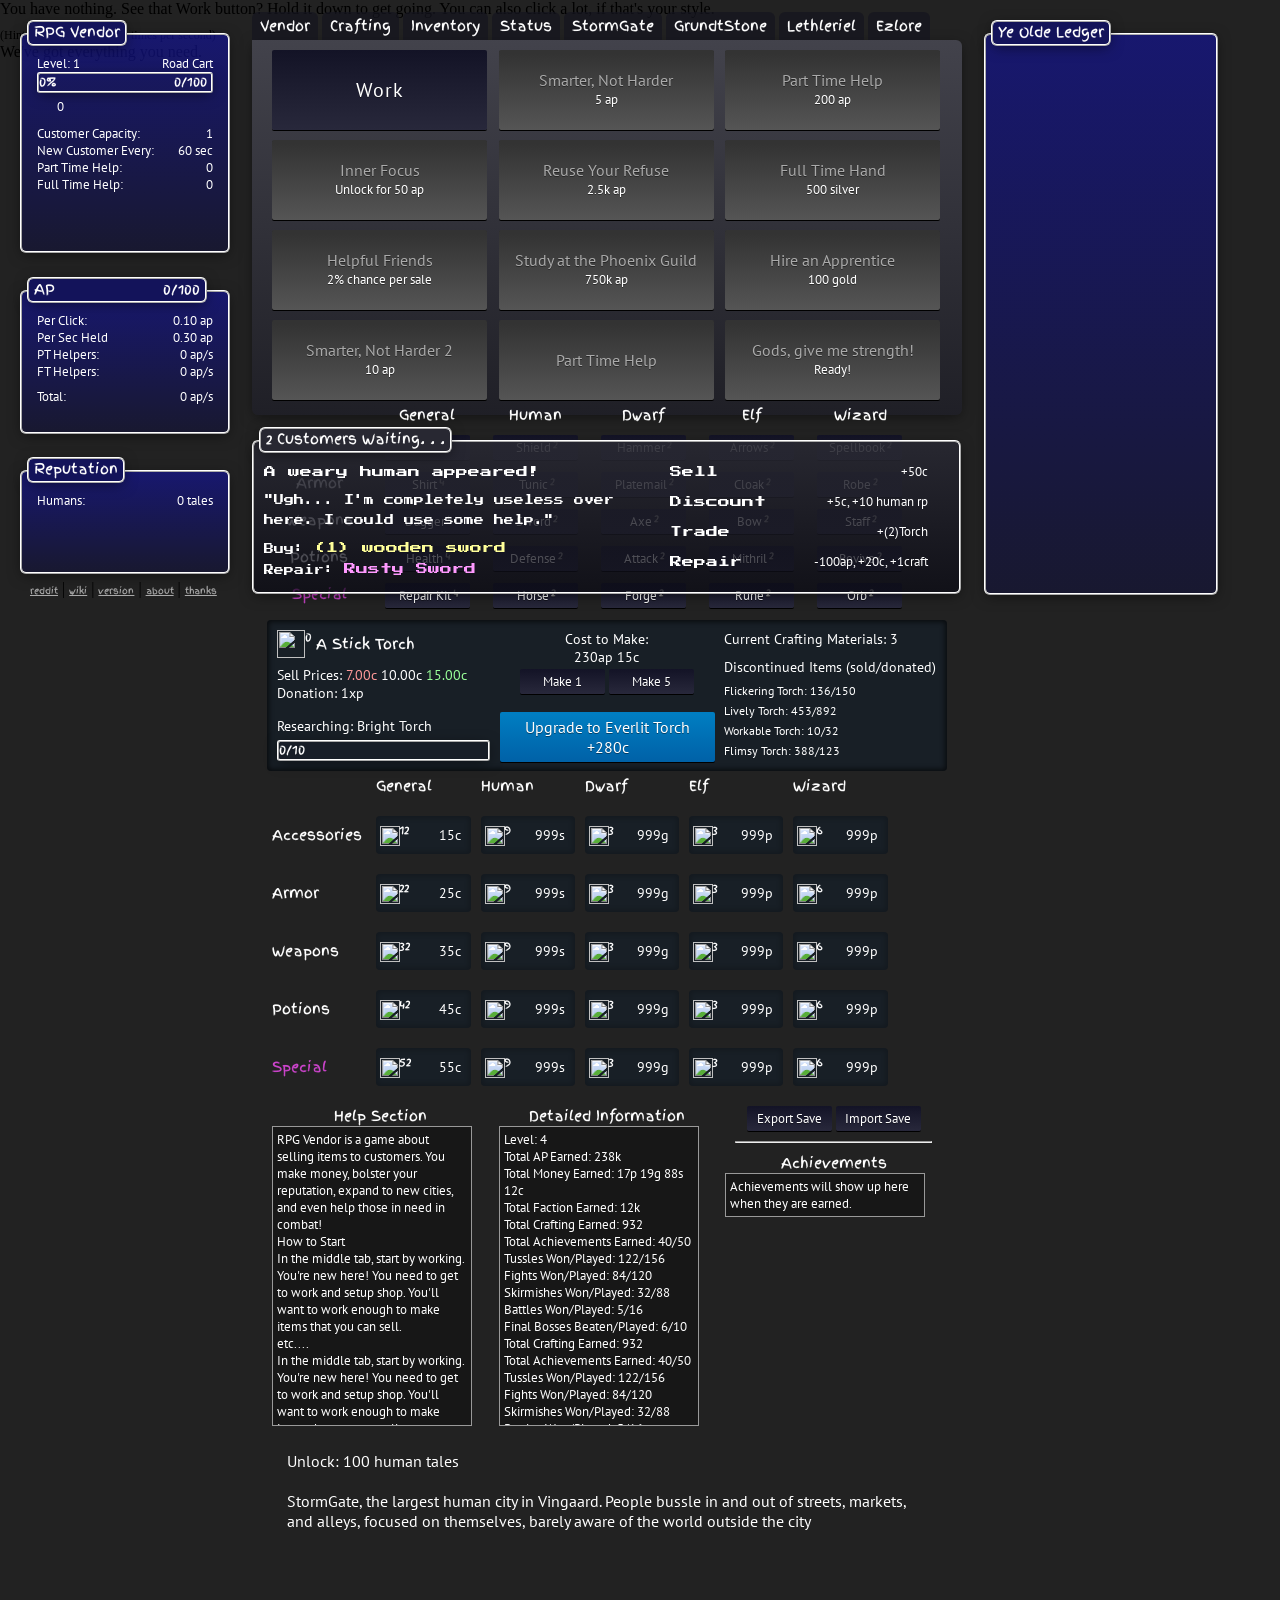
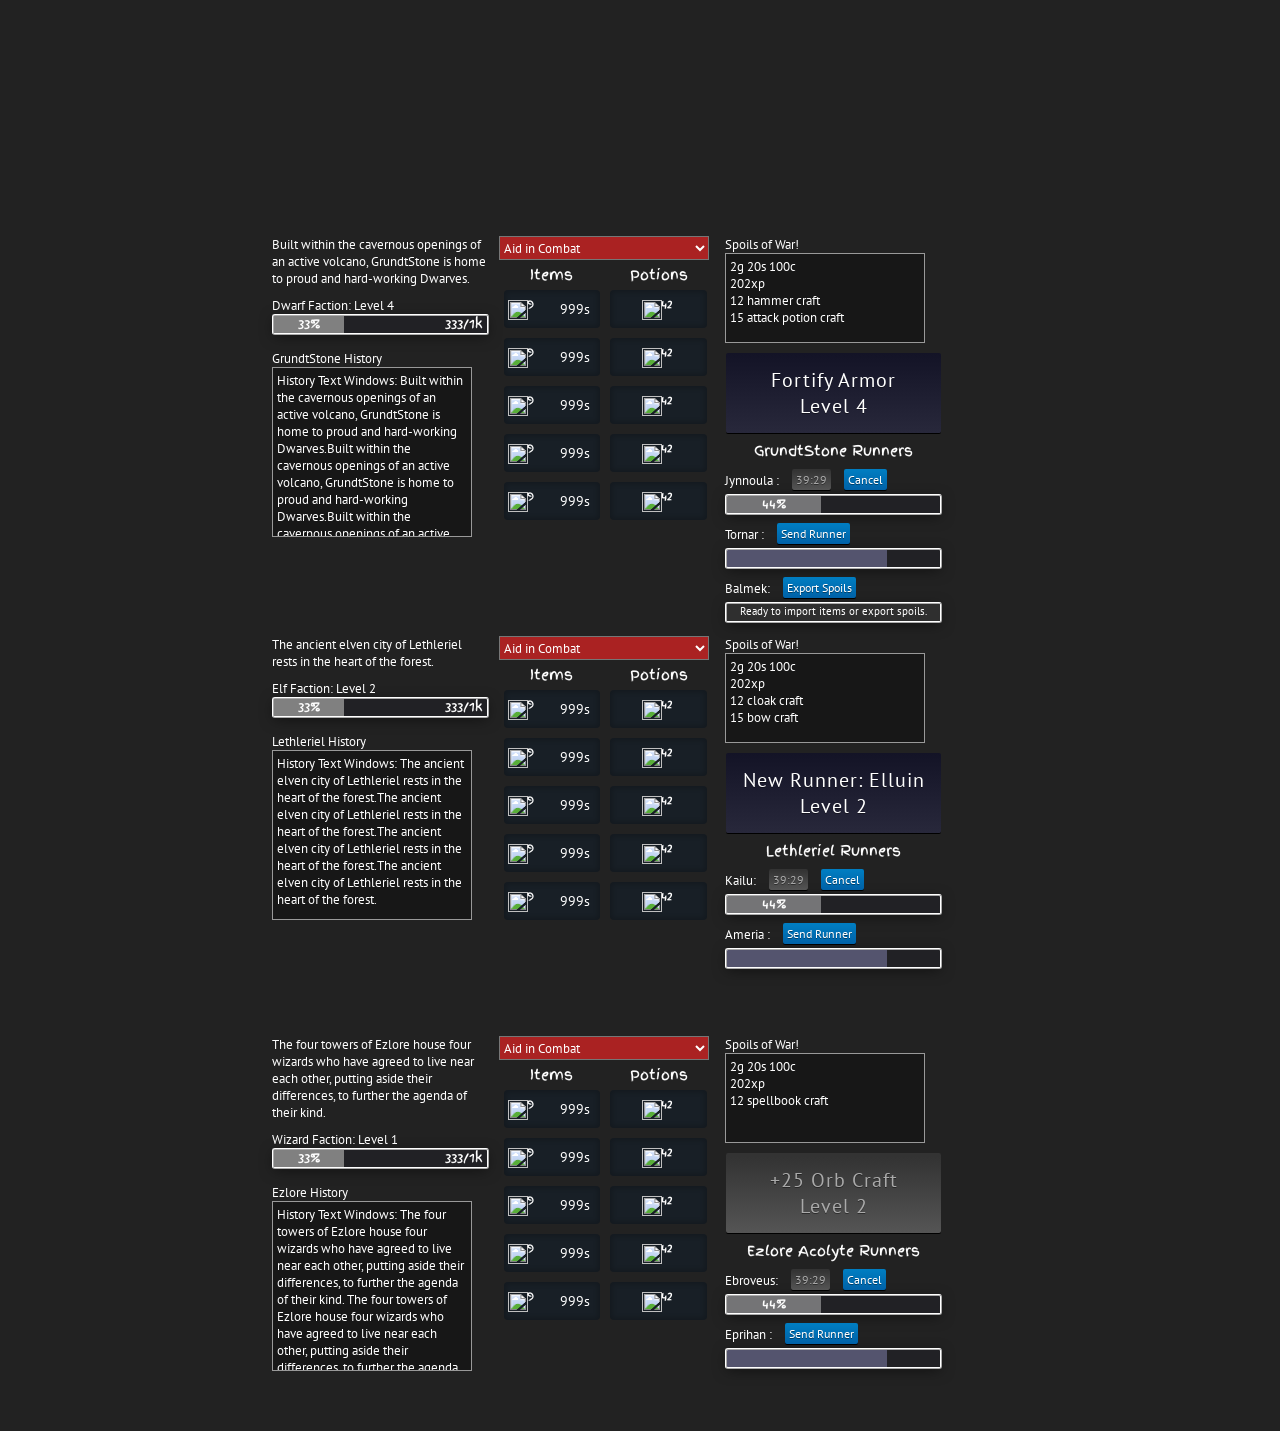
==== game.html @ faf655b6 "Initial Commit" ====
<!DOCTYPE html
	PUBLIC "-//W3C//DTD XHTML 1.0 Transitional//EN" "http://www.w3.org/TR/xhtml1/DTD/xhtml1-transitional.dtd">
<html xmlns="http://www.w3.org/1999/xhtml">

<head>
	<meta http-equiv="Content-Type" content="text/html; charset=utf-8" />
	<!-- makes sure IE doesn't run in compatibility mode -->
	<meta http-equiv="X-UA-Compatible" content="IE=EDGE" />
	<!-- Favicon section -->
	<link rel="apple-touch-icon" sizes="57x57" href="favicon/apple-icon-57x57.png">
	<link rel="apple-touch-icon" sizes="60x60" href="favicon/apple-icon-60x60.png">
	<link rel="apple-touch-icon" sizes="72x72" href="favicon/apple-icon-72x72.png">
	<link rel="apple-touch-icon" sizes="76x76" href="favicon/apple-icon-76x76.png">
	<link rel="apple-touch-icon" sizes="114x114" href="favicon/apple-icon-114x114.png">
	<link rel="apple-touch-icon" sizes="120x120" href="favicon/apple-icon-120x120.png">
	<link rel="apple-touch-icon" sizes="144x144" href="favicon/apple-icon-144x144.png">
	<link rel="apple-touch-icon" sizes="152x152" href="favicon/apple-icon-152x152.png">
	<link rel="apple-touch-icon" sizes="180x180" href="favicon/apple-icon-180x180.png">
	<link rel="icon" type="image/png" sizes="192x192" href="favicon/android-icon-192x192.png">
	<link rel="icon" type="image/png" sizes="32x32" href="favicon/favicon-32x32.png">
	<link rel="icon" type="image/png" sizes="96x96" href="favicon/favicon-96x96.png">
	<link rel="icon" type="image/png" sizes="16x16" href="favicon/favicon-16x16.png">
	<link rel="manifest" href="favicon/manifest.json">
	<meta name="msapplication-TileColor" content="#ffffff">
	<meta name="msapplication-TileImage" content="favicon/ms-icon-144x144.png">
	<meta name="theme-color" content="#ffffff">
	<!-- load scripts for the game -->
	<link rel="stylesheet" href="//code.jquery.com/ui/1.12.1/themes/smoothness/jquery-ui.css">
	<script src="//code.jquery.com/jquery-1.12.4.js"></script>
	<script src="//code.jquery.com/ui/1.12.1/jquery-ui.js"></script>
	<script type="text/javascript" src="js/ui.js"></script>
	<script type="text/javascript" src="js/jquery.csv-0.71.min.js"></script>
	<script type="text/javascript" src="js/processing.js"></script>
	<script type="text/javascript" src="js/combat.js"></script>
	<script type="text/javascript" src="js/main.js"></script>
	<!-- saved from url=(0014)about:internet -->
	<!-- main stylesheet -->
	<link rel="stylesheet" type="text/css" href="css/interface.css" />
	<link rel="stylesheet" type="text/css" href="css/uivisibility.css" />
	<!-- loading fonts from Google -->
	<link href='https://fonts.googleapis.com/css?family=Press+Start+2P' rel='stylesheet' type='text/css' />
	<link href='https://fonts.googleapis.com/css?family=Finger+Paint' rel='stylesheet' type='text/css' />
	<link href='https://fonts.googleapis.com/css?family=PT+Sans' rel='stylesheet' type='text/css' />
	<title>RPG Vendor</title>
</head>

<body>
	<div id="fullPage">

		<!-- #region Modals -->
		<div id="modalInfo" title="Welcome to RPG Vendor">You have nothing.  See that Work button? Hold it down to get going. You can also click a lot, if that's your style. <p style="font-size: 12px; margin-top: 10px;">(Hint: Holding will click 3 times per second)</p></div>
		<div id="modalDialogWithButtons" title="Welcome weary traveler!">We've got everything you need.</div>
		<!-- #endregion -->

		<!-- #region  Combat Section-->
		<!-- This section is the overlay that shows up when combat begins -->
		<div id="combatWindowBack"></div>
		<!-- This is the center combat window where the content sits -->
		<div id="combatWindow">
			<div class="row">
				<div class="column column-2">
					<div class="combatInformationContainer">
						<div class="workCell" style="text-align: center;">
							<button id="combatControlButton" class="actionButton" style="margin-top: 10px">Begin
								Combat</button>
						</div>
						<div class="cityHistoryBoxTitle combatLogTitle">
							Combat Log
						</div>
						<div class="cityHistoryBox combatLog">
							Drunken Bastard hits Tavernkeep for 1 dmg<br />
							Tavernkeep hits Drunken Bastart for 1 dmg<br />
							Drunken Bastard falls<br />
							You use Minor HP Potion to heal Tavernkeep for 2hp<br />
							Drunken Bastard hits Tavernkeep for 1 dmg<br />
							Tavernkeep hits Drunken Bastart for 1 dmg<br />
							Drunken Bastard falls<br />
							You use Minor HP Potion to heal Tavernkeep for 2hp<br />
							Drunken Bastard hits Tavernkeep for 1 dmg<br />
							Tavernkeep hits Drunken Bastart for 1 dmg<br />
							Drunken Bastard falls<br />
							You use Minor HP Potion to heal Tavernkeep for 2hp<br />
							Drunken Bastard hits Tavernkeep for 1 dmg<br />
							Tavernkeep hits Drunken Bastart for 1 dmg<br />
							Drunken Bastard falls<br />
							You use Minor HP Potion to heal Tavernkeep for 2hp<br />
							Drunken Bastard hits Tavernkeep for 1 dmg<br />
							Tavernkeep hits Drunken Bastart for 1 dmg<br />
							Drunken Bastard falls<br />
							You use Minor HP Potion to heal Tavernkeep for 2hp<br />
							Drunken Bastard hits Tavernkeep for 1 dmg<br />
							Tavernkeep hits Drunken Bastart for 1 dmg<br />
							Drunken Bastard falls<br />
							You use Minor HP Potion to heal Tavernkeep for 2hp<br />
							Drunken Bastard hits Tavernkeep for 1 dmg<br />
							Tavernkeep hits Drunken Bastart for 1 dmg<br />
							Drunken Bastard falls<br />
							You use Minor HP Potion to heal Tavernkeep for 2hp<br />
							Drunken Bastard hits Tavernkeep for 1 dmg<br />
							Tavernkeep hits Drunken Bastart for 1 dmg<br />
							Drunken Bastard falls<br />
							You use Minor HP Potion to heal Tavernkeep for 2hp<br />
						</div>
					</div>
				</div>
				<div class="column column-2">
					<div class="combatActionsContainer" style="margin-top: 100px">
						<div class="row">
							<div class="column column-4">
								<button class="specialButton" id="specialRepair" disabled="disabled"><img
										src="resources/images/repairKit.png" style="width: 21px; height: auto;" /><span
										class="countOfItem" id="itemCount5-1">0</span></button>
							</div>
							<div class="column column-8">
								<button class="potionButton" id="potion1Button">
									<img src="resources/images/potionRed.png" style="width: 21px; height: auto;" /><span
										class="countOfItem" id="itemCount4-1">24</span>
								</button>
							</div>
						</div>
						<div class="row">
							<div class="column column-4">
								<button class="specialButton" id="specialHorse"><img src="resources/images/horse.png"
										style="width: 21px; height: auto;" /><span class="countOfItem"
										id="itemCount5-2">6</span></button>
							</div>
							<div class="column column-8">
								<button class="potionButton" id="potion2Button" disabled="disabled">
									<img valign="middle" src="resources/images/potionYellow.png"
										style="width: 21px; height: auto;" /><span class="countOfItem"
										id="itemCount4-2">6</span>00:12
								</button>
							</div>
						</div>
						<div class="row">
							<div class="column column-4">
								<button class="specialButton" id="specialForge"><img src="resources/images/forge.png"
										style="width: 21px; height: auto;" /><span class="countOfItem"
										id="itemCount5-3">1</span></button>
							</div>
							<div class="column column-8">
								<button class="potionButton" id="potion3Button">
									<img src="resources/images/potionGreen.png"
										style="width: 21px; height: auto;" /><span class="countOfItem"
										id="itemCount4-3">2</span>
								</button>
							</div>
						</div>
						<div class="row">
							<div class="column column-4">
								<button class="specialButton" id="specialRune"><img src="resources/images/rune.png"
										style="width: 21px; height: auto;" /><span class="countOfItem"
										id="itemCount5-4">23</span></button>
							</div>
							<div class="column column-8">
								<button class="potionButton" id="specialRepair" disabled="disabled">
									<img valign="middle" src="resources/images/potionWhite.png"
										style="width: 21px; height: auto;" /><span class="countOfItem"
										id="itemCount4-4">0</span>
								</button>
							</div>
						</div>
						<div class="row">
							<div class="column column-4">
								<button class="specialButton" id="specialOrb"><img src="resources/images/orb.png"
										style="width: 21px; height: auto;" /><span class="countOfItem"
										id="itemCount5-5">5</span></button>
							</div>
							<div class="column column-8">
								<button class="potionButton" id="specialRepair" disabled="disabled">
									<img valign="middle" src="resources/images/potionBlue.png"
										style="width: 21px; height: auto;" /><span class="countOfItem"
										id="itemCount4-5">1</span>02:32
								</button>
							</div>
						</div>
					</div>
				</div>
				<div class="column column-4">
					<div class="combatLeftFighters">
						<div class="combatTitle">
							5 Tavernkeeps
						</div>
						<div id="leftTimer">ATTACK IN: 00:01.3</div>
						<div class="fightersContainer">
							<div class="leftCombatant">
								<div class="leftFighterColumn1">
									<div style="display: inline-block;">16AT<br />
										19DE</div>
									<div style="display: inline-block; width: 50px; text-align: center;"><img
											src="resources/images/humanFacingRight.png" /> </div>
								</div>
								<br />
								<div class="leftFighterColumn2">
									<div
										style="width: 21px; height: 21px; background: url(resources/images/repairKitSprite.png) -21px 0; display: inline-block;">
									</div>
									<div
										style="margin-top: 6px;width: 35px; height: 15px; background: url(resources/images/hearts.png) 0 0; display: inline-block;">
									</div>
								</div>
							</div>
							<div class="leftCombatant">
								<div class="leftFighterColumn1">
									<div style="display: inline-block;">10AT<br />
										12DE</div>
									<div style="display: inline-block; width: 50px; text-align: center;"><img
											src="resources/images/humanFacingRight.png" /> </div>
								</div>
								<br />
								<div class="leftFighterColumn2">
									<div
										style="width: 21px; height: 21px; background: url(resources/images/repairKitSprite.png) 0 0; display: inline-block;">
									</div>
									<div
										style="margin-top: 6px;width: 18px; height: 15px; background: url(resources/images/hearts.png) 0 0; display: inline-block;">
									</div>
								</div>
							</div>
							<div class="leftCombatant">
								<div class="leftFighterColumn1">
									<div style="display: inline-block;">5AT<br />
										6DE</div>
									<div style="display: inline-block; width: 50px; text-align: center;"><img
											src="resources/images/humanFacingRight.png" /> </div>
								</div>
								<br />
								<div class="leftFighterColumn2">
									<div
										style="width: 21px; height: 21px; background: url(resources/images/repairKitSprite.png) -42px 0; display: inline-block;">
									</div>
									<div
										style="margin-top: 6px;width: 26px; height: 15px; background: url(resources/images/hearts.png) 0 0; display: inline-block;">
									</div>
								</div>
							</div>
							<div class="leftCombatant">
								<div class="leftFighterColumn1">
									<div style="display: inline-block;">10AT<br />
										12DE</div>
									<div style="display: inline-block; width: 50px; text-align: center;"><img
											src="resources/images/humanFacingRight.png" /> </div>
								</div>
								<br />
								<div class="leftFighterColumn2">
									<div
										style="width: 21px; height: 21px; background: url(resources/images/repairKitSprite.png) 0 0; display: inline-block;">
									</div>
									<div
										style="margin-top: 6px;width: 52px; height: 15px; background: url(resources/images/hearts.png) 0 0; display: inline-block;">
									</div>
								</div>
							</div>
							<div class="leftCombatant">
								<div class="leftFighterColumn1">
									<div style="display: inline-block;">5AT<br />
										6DE</div>
									<div style="display: inline-block; width: 50px; text-align: center;"><img
											src="resources/images/humanFacingRight.png" /> </div>
								</div>
								<br />
								<div class="leftFighterColumn2">
									<div
										style="width: 21px; height: 21px; background: url(resources/images/repairKitSprite.png) -42px 0; display: inline-block;">
									</div>
									<div
										style="margin-top: 6px;width: 52px; height: 15px; background: url(resources/images/hearts.png) 0 0; display: inline-block;">
									</div>
								</div>
							</div>
						</div>
					</div>
				</div>
				<div class="column column-4">
					<div class="combatRightFighters">
						<div class="combatTitle">
							5 Drunken Bastards
						</div>
						<div id="rightTimer">ATTACK IN: 00:04.4</div>
						<div class="fightersContainer">
							<div class="rightCombatant">
								<div class="rightFighterColumn1">
									<div style="display: inline-block; width: 50px; text-align: center;"><img
											src="resources/images/human2FacingLeft.png" /> </div>
									<div style="display: inline-block;">10AT<br />12DE</div>
								</div>
								<br />
								<div class="rightFighterColumn2">
									<div
										style="margin-top: 6px;width: 52px; height: 15px; background: url(resources/images/hearts.png) 0 0; display: inline-block;">
									</div>
									<div
										style="width: 21px; height: 21px; background: url(resources/images/repairKitSprite.png) 0 0; display: inline-block;">
									</div>
								</div>
							</div>
							<div class="rightCombatant">
								<div class="rightFighterColumn1">
									<div style="display: inline-block; width: 50px; text-align: center;"><img
											src="resources/images/human2FacingLeft.png" /> </div>
									<div style="display: inline-block;">10AT<br />12DE</div>
								</div>
								<br />
								<div class="rightFighterColumn2">
									<div
										style="margin-top: 6px;width: 52px; height: 15px; background: url(resources/images/hearts.png) 0 0; display: inline-block;">
									</div>
									<div
										style="width: 21px; height: 21px; background: url(resources/images/repairKitSprite.png) 0 0; display: inline-block;">
									</div>
								</div>
							</div>
							<div class="rightCombatant">
								<div class="rightFighterColumn1">
									<div style="display: inline-block; width: 50px; text-align: center;"><img
											src="resources/images/human2FacingLeft.png" /> </div>
									<div style="display: inline-block;">10AT<br />12DE</div>
								</div>
								<br />
								<div class="rightFighterColumn2">
									<div
										style="margin-top: 6px;width: 52px; height: 15px; background: url(resources/images/hearts.png) 0 0; display: inline-block;">
									</div>
									<div
										style="width: 21px; height: 21px; background: url(resources/images/repairKitSprite.png) 0 0; display: inline-block;">
									</div>
								</div>
							</div>
							<div class="rightCombatant">
								<div class="rightFighterColumn1">
									<div style="display: inline-block; width: 50px; text-align: center;"><img
											src="resources/images/human2FacingLeft.png" /> </div>
									<div style="display: inline-block;">10AT<br />12DE</div>
								</div>
								<br />
								<div class="rightFighterColumn2">
									<div
										style="margin-top: 6px;width: 52px; height: 15px; background: url(resources/images/hearts.png) 0 0; display: inline-block;">
									</div>
									<div
										style="width: 21px; height: 21px; background: url(resources/images/repairKitSprite.png) 0 0; display: inline-block;">
									</div>
								</div>
							</div>
							<div class="rightCombatant">
								<div class="rightFighterColumn1">
									<div style="display: inline-block; width: 50px; text-align: center;"><img
											src="resources/images/human2FacingLeft.png" /> </div>
									<div style="display: inline-block;">10AT<br />12DE</div>
								</div>
								<br />
								<div class="rightFighterColumn2">
									<div
										style="margin-top: 6px;width: 52px; height: 15px; background: url(resources/images/hearts.png) 0 0; display: inline-block;">
									</div>
									<div
										style="width: 21px; height: 21px; background: url(resources/images/repairKitSprite.png) 0 0; display: inline-block;">
									</div>
								</div>
							</div>

						</div>
					</div>
				</div>
			</div>
		</div>
		<!-- #endregion -->

		<!-- #region Static Containers -->
		<!-- This section is the first top left container that has general information about the vendor -->
		<div class="character-container">
			<div class="character-title">
				<div class="box-title">
					RPG Vendor
				</div>
			</div>
			<div class="boxed-text">
				<div id="progressBarContainer">
					<div id="levelContainter" title="">
						Level: <span id="currentLevel"></span><span class="formulaForLeftBar"><span
								id="currentLevelDescription"></span></span>
					</div>
					<div class="progressBarBorder"><span id="progressRightStats"></span>
						<div class="progressBar" id="characterLevelProgressBar"></div>
					</div>
				</div>
				<div class="moneyContainer">
					<span id="copperCountTag" class="countTag" title="Copper"><img
							src="resources/images/copperCoin.png" class="coins" style="padding: 0px;" /> <span
							id="copperCount"></span></span>
					<span id="silverCountTag" class="countTag" title="Silver"><img src="resources/images/silverCoin.png"
							class="coins" /> <span id="silverCount"></span></span>
					<span id="goldCountTag" class="countTag" title="Gold"><img src="resources/images/goldCoin.png"
							class="coins" /> <span id="goldCount"></span></span>
					<span id="platCountTag" class="countTag" title="Plat"><img src="resources/images/platinumCoin.png"
							class="coins" /> <span id="platCount"></span></span>
				</div>
				<div class="boxed-text">
					<div id="customerCapacityCountTag"
						title="This is the number of customers you have line at any one time.">Customer Capacity: <span
							class="formulaForLeftBar"><span id="customerCapacityCount"></span></span></div>
					<div id="customerFrequencyCountTag" title="This is the average rate customers visit.">New Customer
						Every:
						<span class="formulaForLeftBar"><span id="customerFrequencyCount"></span></span></div>
					<div id="partWorkerCount" title="Each part time hand contributes 0.04ap per second.">Part Time Help:
						<span class="formulaForLeftBar"><span id="totalPartTimeHelp"></span></span></div>
					<div id="fullWorkerCount" title="Each full time hand contributes 0.1ap per second.">Full Time Help:
						<span class="formulaForLeftBar"><span id="totalFullTimeHelp"></span></span></div>
				</div>
			</div>
		</div>
		<!-- Second container on the left side that holds Action Points and information related Action Points -->
		<div class="actionPoints-container">
			<div class="actionPoints-title">
				<div class="box-title" title="Action Points">
					AP <div id="apData"><span id="apCounter"></span>/<span id="apMax"></span></div>
				</div>
			</div>
			<div class="boxed-text">
				<div id="totalWorkRateTag" title="AP added per click">Per Click: <span class="formulaForLeftBar"><span
							id="totalWorkRate"></span> ap</span></div>
				<div id="totalWorkHoldRateTag" title="AP added per second when you hold the work button down">Per Sec
					Held <span class="formulaForLeftBar"><span id="totalWorkHoldRate"></span> ap</span></div>
				<div id="totalWorkerRateTag" title="AP created by your hired hands per second">PT Helpers: <span
						class="formulaForLeftBar"><span id="ptWorkerRate"></span> ap/s</span></div>
				<div id="totalWorkerRateTag" title="AP created by your hired hands per second">FT Helpers: <span
						class="formulaForLeftBar"><span id="ftWorkerRate"></span> ap/s</span></div>
				<div id="totalAutomationRateTag" title="Average Action Points gained per second"
					style="margin-top: 8px;">Total: <span class="formulaForLeftBar"><span id="workPerSecond"></span>
						ap/s</span></div>
			</div>
		</div>
		<!-- Third container on the left side that hold cursory information about the reputation points accumolated so far -->
		<div class="reputation-container">
			<div class="reputation-title">
				<div class="box-title">
					Reputation
				</div>
			</div>
			<div class="boxed-text">
				<div id="humanRep">Humans: <span class="formulaForLeftBar"><span id="humanRepCounter"></span>
						tales</span></div>
				<div id="dwarvesRep">Dwarves: <span class="formulaForLeftBar"><span id="dwarfRepCounter">/span>
							songs</span></div>
				<div id="elvesRep">Elves: <span class="formulaForLeftBar"><span id="elfRepCounter"></span>
						legends</span></div>
				<div id="wizardsRep">Wizards: <span class="formulaForLeftBar"><span id="wizardRepCounter"></span>
						lores</span></div>
			</div>
		</div>
		<!-- Container on the right side that has the log history -->
		<div class="log-container">
			<div class="log-title">
				<div class="box-title">
					Ye Olde Ledger
				</div>
			</div>
			<div class="boxed-text">
				<div id="logHistoryBox"></div>
			</div>
		</div>
		<!-- This is the middle tabs sections that hold all activity tabs such as Vendor, Inventory, and Cities -->
		<div id="middleTabsContainer">
			<div id="middleTabs">
				<ul class='middleTabs'>
					<li><a href='#workTab'>Vendor</a></li>
					<li><a href='#craftingTab'>Crafting</a></li>
					<li><a href='#inventoryTab'>Inventory</a></li>
					<li><a href='#statusTab'>Status</a></li>
					<li><a href='#humanTab' id='humanTabA'>StormGate</a></li>
					<li><a href='#dwarfTab' id='dwarfTabA'>GrundtStone</a></li>
					<li><a href='#elfTab' id='elfTabA'>Lethleriel</a></li>
					<li><a href='#wizardTab' id='wizardTabA'>Ezlore</a></li>
				</ul>
			</div>
			<!-- #endregion -->

			<!-- #region Vendor Tab -->
			<!-- The work tab section -->
			<div id='workTab'>
				<div class="workGrid">
					<div class="row">
						<div class="column column-4">
							<div class="workCell">
								<button id="workClickButton" class="actionButton">Work</button>
							</div>
						</div>
						<div class="column column-4">
							<div class="workCell">
								<button onclick="upgrade(this.id,1)" id="1" name="upgrade1" class="upgradeButton"
									disabled></button>
							</div>
						</div>
						<div class="column column-4">
							<div class="workCell"">
							<button onclick=" upgrade(this.id,2)" id="2" name="upgrade2" class="upgradeButton"
								disabled></button>
							</div>
						</div>
						<div class="column column-4">
							<div class="workCell">
								<button onclick="upgrade(this.id,3)" id="3" name="upgrade3" class="upgradeButton"
									disabled></button>
							</div>
						</div>
						<div class="column column-4">
							<div class="workCell">
								<button onclick="upgrade(this.id,4)" id="4" name="upgrade4" class="upgradeButton"
									disabled></button>
							</div>
						</div>
						<div class="column column-4">
							<div class="workCell">
								<button onclick="upgrade(this.id,5)" id="5" name="upgrade5" class="upgradeButton"
									disabled></button>
							</div>
						</div>
						<div class="column column-4">
							<div class="workCell">
								<button onclick="upgrade(this.id,6)" id="6" name="upgrade6" class="upgradeButton"
									disabled></button>
							</div>
						</div>
						<div class="column column-4">
							<div class="workCell">
								<button onclick="upgrade(this.id,7)" id="7" name="upgrade7" class="upgradeButton"
									disabled></button>
							</div>
						</div>
						<div class="column column-4">
							<div class="workCell">
								<button onclick="upgrade(this.id,8)" id="8" name="upgrade8" class="upgradeButton"
									disabled></button>
							</div>
						</div>
						<div class="column column-4">
							<div class="workCell">
								<button onclick="upgrade(this.id,9)" id="9" name="upgrade9" class="upgradeButton"
									disabled></button>
							</div>
						</div>
						<div class="column column-4">
							<div class="workCell">
								<button onclick="upgrade(this.id,10)" id="10" name="upgrade10" class="upgradeButton"
									disabled></button>
							</div>
						</div>
						<div class="column column-4">
							<div class="workCell">
								<button onclick="upgrade(this.id,11)" id="11" name="upgrade11" class="upgradeButton"
									disabled></button>
							</div>
						</div>
					</div>
				</div>
			</div>

			<!-- #endregion -->

			<!-- #region Crafting Tab -->
			<!-- The Crafting tab section -->
			<div id='craftingTab'>
				<div id='listOfCraftingItems'>
					<div class="column-2 inventoryColumnTitles">
						<span id="rareTitle"></span>
					</div>
					<div class="column-2 inventoryColumnTitles">
						<span id="itemsTitle">General</span>
					</div>
					<div class="column-2 inventoryColumnTitles">
						<span id="humanTitle">Human</span>
					</div>
					<div class="column-2 inventoryColumnTitles">
						<span id="dwarfTitle">Dwarf</span>
					</div>
					<div class="column-2 inventoryColumnTitles">
						<span id="elfTitle">Elf</span>
					</div>
					<div class="column-2 inventoryColumnTitles">
						<span id="wizardTitle">Wizard</span>
					</div>
					<div class="column-2 inventoryColumnTitles">
						<span class="craftTitle">Accessories</span>
					</div>
					<div class="column-2 craftingCell">
						<button class="craftingButton" title="" id="craftItemButton1" onclick="craftItemSelected(this.id)">
							<span class="craftItem" id="craftItem1">Torch<span class="craftItemLevel"
									id="craftItemLevel11" title="Item Level">4</span></span>
						</button>
					</div>
					<div class="column-2 craftingCell">
						<button class="craftingButton" title="" id="craftItemButton2" onclick="craftItemSelected(this.id)">
							<span class="craftItem" id="craftItem2">Shield<span class="craftItemLevel"
									id="craftItemLevel2" title="Item Level">2</span></span>
						</button>
					</div>
					<div class="column-2 craftingCell">
						<button class="craftingButton" title="" id="craftItemButton3" onclick="craftItemSelected(this.id)">
							<span class="craftItem" id="craftItem3">Hammer<span class="craftItemLevel"
									id="craftItemLevel3" title="Item Level">2</span></span>
						</button>
					</div>
					<div class="column-2 craftingCell">
						<button class="craftingButton" title="" id="craftItemButton4" onclick="craftItemSelected(this.id)">
							<span class="craftItem" id="craftItem4">Arrows<span class="craftItemLevel"
									id="craftItemLevel4" title="Item Level">2</span></span>
						</button>
					</div>
					<div class="column-2 craftingCell">
						<button class="craftingButton" title="" id="craftItemButton5" onclick="craftItemSelected(this.id)">
							<span class="craftItem" id="craftItem5">Spellbook<span class="craftItemLevel"
									id="craftItemLevel5" title="Item Level">2</span></span>
						</button>
					</div>
					<div class="column-2 inventoryColumnTitles">
						<span class="craftTitle">Armor</span>
					</div>
					<div class="column-2 craftingCell">
						<button class="craftingButton" title="" id="craftItemButton6" onclick="craftItemSelected(this.id)">
							<span class="craftItem" id="craftItem6">Shirt<span class="craftItemLevel"
									id="craftItemLevel6" title="Item Level">4</span></span>
						</button>
					</div>
					<div class="column-2 craftingCell">
						<button class="craftingButton" title="" id="craftItemButton7" onclick="craftItemSelected(this.id)">
							<span class="craftItem" id="craftItem7">Tunic<span class="craftItemLevel"
									id="craftItemLevel7" title="Item Level">2</span></span>
						</button>
					</div>
					<div class="column-2 craftingCell">
						<button class="craftingButton" title="" id="craftItemButton8" onclick="craftItemSelected(this.id)">
							<span class="craftItem" id="craftItem8">Platemail<span class="craftItemLevel"
									id="craftItemLevel8" title="Item Level">2</span></span>
						</button>
					</div>
					<div class="column-2 craftingCell">
						<button class="craftingButton" title="" id="craftItemButton9" onclick="craftItemSelected(this.id)">
							<span class="craftItem" id="craftItem9">Cloak<span class="craftItemLevel"
									id="craftItemLevel9" title="Item Level">2</span></span>
						</button>
					</div>
					<div class="column-2 craftingCell">
						<button class="craftingButton" title="" id="craftItemButton10" onclick="craftItemSelected(this.id)">
							<span class="craftItem" id="craftItem10">Robe<span class="craftItemLevel"
									id="craftItemLevel10" title="Item Level">2</span></span>
						</button>
					</div>
					<div class="column-2 inventoryColumnTitles">
						<span class="craftTitle">Weapons</span>
					</div>
					<div class="column-2 craftingCell">
						<button class="craftingButton" title="" id="craftItemButton11" onclick="craftItemSelected(this.id)">
							<span class="craftItem" id="craftItem11">Dagger<span class="craftItemLevel"
									id="craftItemLevel11" title="Item Level">4</span></span>
						</button>
					</div>
					<div class="column-2 craftingCell">
						<button class="craftingButton" title="" id="craftItemButton12" onclick="craftItemSelected(this.id)">
							<span class="craftItem" id="craftItem12">Sword<span class="craftItemLevel"
									id="craftItemLevel12" title="Item Level">2</span></span>
						</button>
					</div>
					<div class="column-2 craftingCell">
						<button class="craftingButton" title="" id="craftItemButton13" onclick="craftItemSelected(this.id)">
							<span class="craftItem" id="craftItem13">Axe<span class="craftItemLevel"
									id="craftItemLevel13" title="Item Level">2</span></span>
						</button>
					</div>
					<div class="column-2 craftingCell">
						<button class="craftingButton" title="" id="craftItemButton14" onclick="craftItemSelected(this.id)">
							<span class="craftItem" id="craftItem14">Bow<span class="craftItemLevel"
									id="craftItemLevel14" title="Item Level">2</span></span>
						</button>
					</div>
					<div class="column-2 craftingCell">
						<button class="craftingButton" title="" id="craftItemButton15" onclick="craftItemSelected(this.id)">
							<span class="craftItem" id="craftItem15">Staff<span class="craftItemLevel"
									id="craftItemLevel15" title="Item Level">2</span></span>
						</button>
					</div>
					<div class="column-2 inventoryColumnTitles">
						<span class="craftTitle">Potions</span>
					</div>
					<div class="column-2 craftingCell">
						<button class="craftingButton" title="" id="craftItemButton16" onclick="craftItemSelected(this.id)">
							<span class="craftItem" id="craftItem16">Health<span class="craftItemLevel"
									id="craftItemLevel16" title="Item Level">4</span></span>
						</button>
					</div>
					<div class="column-2 craftingCell">
						<button class="craftingButton" title="" id="craftItemButton17" onclick="craftItemSelected(this.id)">
							<span class="craftItem" id="craftItem17">Defense<span class="craftItemLevel"
									id="craftItemLevel17" title="Item Level">2</span></span>
						</button>
					</div>
					<div class="column-2 craftingCell">
						<button class="craftingButton" title="" id="craftItemButton18" onclick="craftItemSelected(this.id)">
							<span class="craftItem" id="craftItem18">Attack<span class="craftItemLevel"
									id="craftItemLevel18" title="Item Level">2</span></span>
						</button>
					</div>
					<div class="column-2 craftingCell">
						<button class="craftingButton" title="" id="craftItemButton19" onclick="craftItemSelected(this.id)">
							<span class="craftItem" id="craftItem19">Mithril<span class="craftItemLevel"
									id="craftItemLevel19" title="Item Level">2</span></span>
						</button>
					</div>
					<div class="column-2 craftingCell">
						<button class="craftingButton" title="" id="craftItemButton20" onclick="craftItemSelected(this.id)">
							<span class="craftItem" id="craftItem20">Revive<span class="craftItemLevel"
									id="craftItemLevel20" title="Item Level">2</span></span>
						</button>
					</div>
					<div class="column-2 inventoryColumnTitles">
						<span class="craftTitle" style="color: #c4c">Special</span>
					</div>
					<div class="column-2 craftingCell">
						<button class="craftingButton" title="" id="craftItemButton21" onclick="craftItemSelected(this.id)">
							<span class="craftItem" id="craftItem21">Repair Kit<span class="craftItemLevel"
									id="craftItemLevel21" title="Item Level">4</span></span>
						</button>
					</div>
					<div class="column-2 craftingCell">
						<button class="craftingButton" title="" id="craftItemButton22" onclick="craftItemSelected(this.id)">
							<span class="craftItem" id="craftItem22">Horse<span class="craftItemLevel"
									id="craftItemLevel22" title="Item Level">2</span></span>
						</button>
					</div>
					<div class="column-2 craftingCell">
						<button class="craftingButton" title="" id="craftItemButton23" onclick="craftItemSelected(this.id)">
							<span class="craftItem" id="craftItem23">Forge<span class="craftItemLevel"
									id="craftItemLevel23" title="Item Level">2</span></span>
						</button>
					</div>
					<div class="column-2 craftingCell">
						<button class="craftingButton" title="" id="craftItemButton24" onclick="craftItemSelected(this.id)">
							<span class="craftItem" id="craftItem24">Rune<span class="craftItemLevel"
									id="craftItemLevel24" title="Item Level">2</span></span>
						</button>
					</div>
					<div class="column-2 craftingCell">
						<button class="craftingButton" title="" id="craftItemButton25" onclick="craftItemSelected(this.id)">
							<span class="craftItem" id="craftItem25">Orb<span class="craftItemLevel"
									id="craftItemLevel25" title="Item Level">2</span></span>
						</button>
					</div>
				</div>
				<!-- Crafting section where you see the details for the selected item -->
				<div class="row craftingItems" id="craftItemDetail">
					<div class="column column-12">
						<div class="craftDetailCell">
							<div class="column column-4">
								<div>
									<div class="row craftDetailRow1">
										<img src="resources/images/torch.png" id="craftItemPicture"
											class="craftItemPicture">
										<span id="craftDetailItemCount" title="Inventory Count">28</span>
										<span id="craftCurrentItemName"></span>
									</div>
									<div class="craftDetailItemPrice">
										Sell Prices: <span id="craftLowPrice" style="color: #f99">350c</span><span
											id="craftMiddlePrice" style="color: #fff"> 500c</span><span
											id="craftHighPrice" style="color: #9f9"> 650c</span>
									</div>
									<div class="craftDonationReputation">
										Donation: <span id="craftDonationReputation"></span>
									</div>
									<div id="researchingTitle">
										Researching: 
									</div>
									<div class="progressBarBorder">
										<span id="progressRightStats"></span>
										<div class="progressBar" id="nextCraftedItemProgressBar">
											19%
										</div>
									</div>
														
								</div>
							</div>
							<div class="column column-4 craftDetailUpgradeColumn">
								<div class="craftCostToMake">
									Cost to Make: <div id="craftCostToMake">230ap 15c</div>
								</div>
								<div class="makeButtons">
									<button class="craftingButton">
										<span class="craftItem" id="craftRareItem1Button">Make 1</span>
									</button>
									<button class="craftingButton">
										<span class="craftItem" id="craftRareItem1Button">Make 5</span>
									</button>
								</div>		
								<div class="craftUpgradeButton">
									<button class="upgradeButton crafting"
										title="Upgrading will liquidate all current stock of this item at a selling price of 10c each. No experience will be gained.">
										Upgrade to Everlit Torch
										<div>
											<span id="craftDetailTotalUpgradeSellPrice">+280c</span>
										</div>
									</button>
								</div>
							</div>
							<div class="column column-4 discontinuedTitleCell">
								<div id="materials" style="margin-bottom: 10px;">Current Crafting Materials: <div id="materialsQty" style="display: inline;">3</div></div>
								<div class="discontinuedTitle">
									Discontinued Items (sold/donated)
								</div>
								<div class="discontinuedItemsContainer">
									<div class="discontinuedItems">
										<span id="discontinuedItem1">Flickering Torch: 136/150</span>
									</div>
									<div class="discontinuedItems">
										<span id="discontinuedItem2">Lively Torch: 453/892</span>
									</div>
									<div class="discontinuedItems">
										<span id="discontinuedItem3">Workable Torch: 10/32</span>
									</div>
									<div class="discontinuedItems">
										<span id="discontinuedItem4">Flimsy Torch: 388/123</span>
									</div>
								</div>
							</div>
						</div>
					</div>
				</div>
			</div>

			<!-- #endregion -->

			<!-- #region Inventory Tab -->
			<!-- Inventory tab section -->
			<div id='inventoryTab'>
				<!-- Inventory Titles -->
				<div class="row">
					<div class="column column-2">
						<div class="inventoryColumnTitles">
							<span id="rareTitle"></span>
						</div>
					</div>
					<div class="column column-2 invColumn1">
						<div class="inventoryColumnTitles">
							<span id="itemsTitle">General</span>
						</div>
					</div>
					<div class="column column-2 invColumn2">
						<div class="inventoryColumnTitles">
							<span id="humanTitle">Human</span>
						</div>
					</div>
					<div class="column column-2 invColumn3">
						<div class="inventoryColumnTitles">
							<span id="dwarfTitle">Dwarf</span>
						</div>
					</div>
					<div class="column column-2 invColumn4">
						<div class="inventoryColumnTitles">
							<span id="elfTitle">Elf</span>
						</div>
					</div>
					<div class="column column-2 invColumn5">
						<div class="inventoryColumnTitles">
							<span id="wizardTitle">Wizard</span>
						</div>
					</div>
				</div>
				<!-- Each section below is a row of inventory items -->
				<div id="invRow1">
					<div class="row row1">
						<div class="column column-2">
							<div class="inventoryColumnTitles">
								<span class="itemsTitle">Accessories</span>
							</div>
						</div>
						<div class="column column-2 invColumn1">
							<div id="item1-1">
								<div class="inventoryCell">
									<img src="resources/images/torch.png" id="itemsImage1-1" class="invImage"
										title="A torch, sure, but also a beginning.  May your adventures burn brightly, unlike this torch, which is problably less than excellently crafted.">
									<span class="countOfItem" id="itemCount1-1">12</span>
									<span class="costOfItem" id="costOfItem1-1">15c</span>
									<div class="invExpansion1">
										<div class="itemsName" id="itemName1-1">Flimsy Torch</div>
										<div class="itemPricing">
											<button type="button" class="pricingButton" id="donateItemButton1-1"
												title="Donate your item to someone who could use it"
												style="font-size: 16px;">🎁</button>
											<button type="button" class="pricingButton" id="lowerItemPriceButton1-1"
												title="Put item on sale" style="color: #ff9999;">▼</button>
											<button type="button" class="pricingButton" id="raiseItemPriceButton1-1"
												title="Charge a premium price" style="color: #99ff99;">▲</button>
										</div>
									</div>
								</div>
							</div>
						</div>
						<div class="column column-2 invColumn2">
							<div id="item1-2">
								<div class="inventoryCell">
									<img src="resources/images/shield.png" id="itemsImage1-2" class="invImage"
										title="Can not be used as a lean to.">
									<span class="countOfItem" id="itemCount1-2">9</span>
									<span class="costOfItem" id="costOfItem1-2">999s</span>
									<div class="invExpansion1">
										<div class="itemsName" id="itemName1-1">Novice Shield</div>
										<div class="itemPricing">
											<button type="button" class="pricingButton" id="donateItemButton1-2"
												style="font-size: 16px;">🎁</button>
											<button type="button" class="pricingButton" id="lowerItemPriceButton1-2"
												style="color: #ff9999;">▼</button>
											<button type="button" class="pricingButton" id="raiseItemPriceButton1-2"
												style="color: #99ff99;">▲</button>
										</div>
									</div>
								</div>
							</div>
						</div>
						<div class="column column-2 invColumn3">
							<div id="item1-3">
								<div class="inventoryCell">
									<img src="resources/images/hammer.png" id="itemsImage1-3" class="invImage"
										title="Captain Hammer, corporate tool.">
									<span class="countOfItem" id="itemCount1-3">3</span>
									<span class="costOfItem" id="costOfItem1-3">999g</span>
									<div class="invExpansion1">
										<div class="itemsName" id="itemName1-3">Well Worn Hammer</div>
										<div class="itemPricing">
											<button type="button" class="pricingButton" id="donateItemButton1-3"
												style="font-size: 16px;">🎁</button>
											<button type="button" class="pricingButton" id="lowerItemPriceButton1-3"
												style="color: #ff9999;">▼</button>
											<button type="button" class="pricingButton" id="raiseItemPriceButton1-3"
												style="color: #99ff99;">▲</button>
										</div>
									</div>
								</div>
							</div>
						</div>
						<div class="column column-2 invColumn4">
							<div id="item1-4">
								<div class="inventoryCell">
									<img src="resources/images/arrows.png" id="itemsImage1-4" class="invImage"
										title="Arrows for Elves; what could be finer?">
									<span class="countOfItem" id="itemCount1-4">3</span>
									<span class="costOfItem" id="costOfItem1-4">999p</span>
									<div class="invExpansion1">
										<div class="itemsName" id="itemName1-4">Wooden Arrows</div>
										<div class="itemPricing">
											<button type="button" class="pricingButton" id="donateItemButton1-4"
												style="font-size: 16px;">🎁</button>
											<button type="button" class="pricingButton" id="lowerItemPriceButton1-4"
												style="color: #ff9999;">▼</button>
											<button type="button" class="pricingButton" id="raiseItemPriceButton1-4"
												style="color: #99ff99;">▲</button>
										</div>
									</div>
								</div>
							</div>
						</div>
						<div class="column column-2 invColumn5">
							<div id="item1-5">
								<div class="inventoryCell">
									<img src="resources/images/spellbook.png" id="itemsImage1-5" class="invImage"
										title="A wizard with no spellbook is useless.">
									<span class="countOfItem" id="itemCount1-5">6</span>
									<span class="costOfItem" id="costOfItem1-5">999p</span>
									<div class="invExpansion1">
										<div class="itemsName" id="itemName1-5">First Book of Spells</div>
										<div class="itemPricing">
											<button type="button" class="pricingButton" id="donateItemButton1-5"
												style="font-size: 16px;">🎁</button>
											<button type="button" class="pricingButton" id="lowerItemPriceButton1-5"
												style="color: #ff9999;">▼</button>
											<button type="button" class="pricingButton" id="raiseItemPriceButton1-5"
												style="color: #99ff99;">▲</button>
										</div>
									</div>
								</div>
							</div>
						</div>
					</div>
				</div>
				<div id="invRow2">
					<div class="row row2">
						<div class="column column-2">
							<div class="inventoryColumnTitles">
								<span class="itemsTitle">Armor</span>
							</div>
						</div>
						<div class="column column-2 invColumn1">
							<div id="item2-1">
								<div class="inventoryCell">
									<img src="resources/images/shirt.png" id="itemsImage2-1" class="invImage"
										title="The threads are spaced further apart than ogres front teeth, but this shirt does the job.">
									<span class="countOfItem" id="itemCount2-1">22</span>
									<span class="costOfItem" id="costOfItem2-1">25c</span>
									<div class="invExpansion2">
										<div class="itemsName" id="itemName2-1">Threadbare shirt</div>
										<div class="itemPricing">
											<button type="button" class="pricingButton" id="donateItemButton2-1"
												style="font-size: 16px;">🎁</button>
											<button type="button" class="pricingButton" id="lowerItemPriceButton2-1"
												style="color: #ff9999;">▼</button>
											<button type="button" class="pricingButton" id="raiseItemPriceButton2-1"
												style="color: #99ff99;">▲</button>
										</div>
									</div>
								</div>
							</div>
						</div>
						<div class="column column-2 invColumn2">
							<div id="item2-2">
								<div class="inventoryCell">
									<img src="resources/images/tunic.png" id="itemsImage2-2" class="invImage"
										title="A sturdy garment for any application.">
									<span class="countOfItem" id="itemCount2-2">9</span>
									<span class="costOfItem" id="costOfItem2-2">999s</span>
									<div class="invExpansion2">
										<div class="itemsName" id="itemName2-2">Tanned Leather Tunic</div>
										<div class="itemPricing">
											<button type="button" class="pricingButton" id="donateItemButton2-2"
												style="font-size: 16px;">🎁</button>
											<button type="button" class="pricingButton" id="lowerItemPriceButton2-2"
												style="color: #ff9999;">▼</button>
											<button type="button" class="pricingButton" id="raiseItemPriceButton2-2"
												style="color: #99ff99;">▲</button>
										</div>
									</div>
								</div>
							</div>
						</div>
						<div class="column column-2 invColumn3">
							<div id="item2-3">
								<div class="inventoryCell">
									<img src="resources/images/platemail.png" id="itemsImage2-3" class="invImage"
										title="The glistening armor radiates the quality of dwarven craftsmanship, yet done by your hand.">
									<span class="countOfItem" id="itemCount2-3">3</span>
									<span class="costOfItem" id="costOfItem2-3">999g</span>
									<div class="invExpansion2">
										<div class="itemsName" id="itemName2-3">Polished Iron Platemail</div>
										<div class="itemPricing">
											<button type="button" class="pricingButton" id="donateItemButton2-3"
												style="font-size: 16px;">🎁</button>
											<button type="button" class="pricingButton" id="lowerItemPriceButton2-3"
												style="color: #ff9999;">▼</button>
											<button type="button" class="pricingButton" id="raiseItemPriceButton2-3"
												style="color: #99ff99;">▲</button>
										</div>
									</div>
								</div>
							</div>
						</div>
						<div class="column column-2 invColumn4">
							<div id="item2-4">
								<div class="inventoryCell">
									<img src="resources/images/cloak.png" id="itemsImage2-4" class="invImage"
										title="Elvish cloaks, imbued with power, made from the finest of ingredients.">
									<span class="countOfItem" id="itemCount2-4">3</span>
									<span class="costOfItem" id="costOfItem2-4">999p</span>
									<div class="invExpansion2">
										<div class="itemsName" id="itemName2-4">Traveling Cloak</div>
										<div class="itemPricing">
											<button type="button" class="pricingButton" id="donateItemButton2-4"
												style="font-size: 16px;">🎁</button>
											<button type="button" class="pricingButton" id="lowerItemPriceButton2-4"
												style="color: #ff9999;">▼</button>
											<button type="button" class="pricingButton" id="raiseItemPriceButton2-4"
												style="color: #99ff99;">▲</button>
										</div>
									</div>
								</div>
							</div>
						</div>
						<div class="column column-2 invColumn5">
							<div id="item2-5">
								<div class="inventoryCell">
									<img src="resources/images/robe.png" id="itemsImage2-5" class="invImage"
										title="A wizard's robe is more than a mere garment; it empowers the wizard to carry out his will.">
									<span class="countOfItem" id="itemCount2-5">6</span>
									<span class="costOfItem" id="costOfItem2-5">999p</span>
									<div class="invExpansion2">
										<div class="itemsName" id="itemName2-5">Prime Robe</div>
										<div class="itemPricing">
											<button type="button" class="pricingButton" id="donateItemButton2-5"
												style="font-size: 16px;">🎁</button>
											<button type="button" class="pricingButton" id="lowerItemPriceButton2-5"
												style="color: #ff9999;">▼</button>
											<button type="button" class="pricingButton" id="raiseItemPriceButton2-5"
												style="color: #99ff99;">▲</button>
										</div>
									</div>
								</div>
							</div>
						</div>
					</div>
				</div>
				<div id="invRow3">
					<div class="row row3">
						<div class="column column-2">
							<div class="inventoryColumnTitles">
								<span class="itemsTitle">Weapons</span>
							</div>
						</div>
						<div class="column column-2 invColumn1">
							<div id="item3-1">
								<div class="inventoryCell">
									<img src="resources/images/dagger.png" id="itemsImage3-3" class="invImage"
										title="This dagger is sturdy and useful for self-defense and as a general knife.">
									<span class="countOfItem" id="itemCount3-1">32</span>
									<span class="costOfItem" id="costOfItem3-1">35c</span>
									<div class="invExpansion3">
										<div class="itemsName" id="itemName3-1">Copper Dagger</div>
										<div class="itemPricing">
											<button type="button" class="pricingButton" id="donateItemButton3-1"
												style="font-size: 16px;">🎁</button>
											<button type="button" class="pricingButton" id="lowerItemPriceButton3-1"
												style="color: #ff9999;">▼</button>
											<button type="button" class="pricingButton" id="raiseItemPriceButton3-1"
												style="color: #99ff99;">▲</button>
										</div>
									</div>
								</div>
							</div>
						</div>
						<div class="column column-2  invColumn2">
							<div id="item3-2">
								<div class="inventoryCell">
									<img src="resources/images/sword.png" id="itemsImage3-2" class="invImage"
										title="Sturdy and sharp, this sword is light and will never dull, unless you use it a lot, then it gets dull.">
									<span class="countOfItem" id="itemCount3-2">9</span>
									<span class="costOfItem" id="costOfItem3-2">999s</span>
									<div class="invExpansion3">
										<div class="itemsName" id="itemName3-3">Copper Sword</div>
										<div class="itemPricing">
											<button type="button" class="pricingButton" id="donateItemButton3-2"
												style="font-size: 16px;">🎁</button>
											<button type="button" class="pricingButton" id="lowerItemPriceButton3-2"
												style="color: #ff9999;">▼</button>
											<button type="button" class="pricingButton" id="raiseItemPriceButton3-2"
												style="color: #99ff99;">▲</button>
										</div>
									</div>
								</div>
							</div>
						</div>
						<div class="column column-2 invColumn3">
							<div id="item3-3">
								<div class="inventoryCell">
									<img src="resources/images/axe.png" id="itemsImage3-3" class="invImage"
										title="No enemy will survive a strike from this powerful battle axe.">
									<span class="countOfItem" id="itemCount3-3">3</span>
									<span class="costOfItem" id="costOfItem3-3">999g</span>
									<div class="invExpansion3">
										<div class="itemsName" id="itemName3-3">Copper Axe</div>
										<div class="itemPricing">
											<button type="button" class="pricingButton" id="donateItemButton3-3"
												style="font-size: 16px;">🎁</button>
											<button type="button" class="pricingButton" id="lowerItemPriceButton3-3"
												style="color: #ff9999;">▼</button>
											<button type="button" class="pricingButton" id="raiseItemPriceButton3-3"
												style="color: #99ff99;">▲</button>
										</div>
									</div>
								</div>
							</div>
						</div>
						<div class="column column-2 invColumn4">
							<div id="item3-4">
								<div class="inventoryCell">
									<img src="resources/images/bow.png" id="itemsImage3-4" class="invImage"
										title="Styled after the best of the elven bows, this fine item exemplifies precision and lethality.">
									<span class="countOfItem" id="itemCount3-4">3</span>
									<span class="costOfItem" id="costOfItem3-4">999p</span>
									<div class="invExpansion3">
										<div class="itemsName" id="itemName3-4">Polished Ash Bow</div>
										<div class="itemPricing">
											<button type="button" class="pricingButton" id="donateItemButton3-4"
												style="font-size: 16px;">🎁</button>
											<button type="button" class="pricingButton" id="lowerItemPriceButton3-4"
												style="color: #ff9999;">▼</button>
											<button type="button" class="pricingButton" id="raiseItemPriceButton3-4"
												style="color: #99ff99;">▲</button>
										</div>
									</div>
								</div>
							</div>
						</div>
						<div class="column column-2 invColumn5">
							<div id="item3-5">
								<div class="inventoryCell">
									<img src="resources/images/staff.png" id="itemsImage3-5" class="invImage"
										title="Can be used to channel great power as well as strike down foes.">
									<span class="countOfItem" id="itemCount3-5">6</span>
									<span class="costOfItem" id="costOfItem3-5">999p</span>
									<div class="invExpansion3">
										<div class="itemsName" id="itemName3-5">Staff of Zevious</div>
										<div class="itemPricing">
											<button type="button" class="pricingButton" id="donateItemButton3-5"
												style="font-size: 16px;">🎁</button>
											<button type="button" class="pricingButton" id="lowerItemPriceButton3-5"
												style="color: #ff9999;">▼</button>
											<button type="button" class="pricingButton" id="raiseItemPriceButton3-5"
												style="color: #99ff99;">▲</button>
										</div>
									</div>
								</div>
							</div>
						</div>
					</div>
				</div>
				<div id="invRow4">
					<div class="row row4">
						<div class="column column-2">
							<div class="inventoryColumnTitles">
								<span class="itemsTitle">Potions</span>
							</div>
						</div>
						<div class="column column-2 invColumn1">
							<div id="item4-1">
								<div class="inventoryCell">
									<img src="resources/images/potionRed.png" id="itemsImage4-1" class="invImage"
										title="Heals allies in combat.">
									<span class="countOfItem" id="itemCount4-1">42</span>
									<span class="costOfItem" id="costOfItem4-1">45c</span>
									<div class="invExpansion4">
										<div class="itemsName" id="itemName4-1">Minor Health Potion</div>
										<div class="itemPricing">
											<button type="button" class="pricingButton" id="donateItemButton4-1"
												style="font-size: 16px;">🎁</button>
											<button type="button" class="pricingButton" id="lowerItemPriceButton4-1"
												style="color: #ff9999;">▼</button>
											<button type="button" class="pricingButton" id="raiseItemPriceButton4-1"
												style="color: #99ff99;">▲</button>
										</div>
									</div>
								</div>
							</div>
						</div>
						<div class="column column-2  invColumn2">
							<div id="item4-2">
								<div class="inventoryCell">
									<img src="resources/images/potionYellow.png" id="itemsImage4-2" class="invImage"
										title="Fortifies your defense during combat.">
									<span class="countOfItem" id="itemCount4-2">9</span>
									<span class="costOfItem" id="costOfItem4-2">999s</span>
									<div class="invExpansion4">
										<div class="itemsName" id="itemName4-4">Minor Defense Potion</div>
										<div class="itemPricing">
											<button type="button" class="pricingButton" id="donateItemButton4-2"
												style="font-size: 16px;">🎁</button>
											<button type="button" class="pricingButton" id="lowerItemPriceButton4-2"
												style="color: #ff9999;">▼</button>
											<button type="button" class="pricingButton" id="raiseItemPriceButton4-2"
												style="color: #99ff99;">▲</button>
										</div>
									</div>
								</div>
							</div>
						</div>
						<div class="column column-2 invColumn3">
							<div id="item4-3">
								<div class="inventoryCell">
									<img src="resources/images/potionGreen.png" id="itemsImage4-3" class="invImage"
										title="Increases your attack power during combat.">
									<span class="countOfItem" id="itemCount4-3">3</span>
									<span class="costOfItem" id="costOfItem4-3">999g</span>
									<div class="invExpansion4">
										<div class="itemsName" id="itemName4-3">Minor Attack Potion</div>
										<div class="itemPricing">
											<button type="button" class="pricingButton" id="donateItemButton4-3"
												style="font-size: 16px;">🎁</button>
											<button type="button" class="pricingButton" id="lowerItemPriceButton4-3"
												style="color: #ff9999;">▼</button>
											<button type="button" class="pricingButton" id="raiseItemPriceButton4-3"
												style="color: #99ff99;">▲</button>
										</div>
									</div>
								</div>
							</div>
						</div>
						<div class="column column-2 invColumn4">
							<div id="item4-4">
								<div class="inventoryCell">
									<img src="resources/images/potionWhite.png" id="itemsImage4-4" class="invImage"
										title="Greatly decreases equipment failure during combat.">
									<span class="countOfItem" id="itemCount4-4">3</span>
									<span class="costOfItem" id="costOfItem4-4">999p</span>
									<div class="invExpansion4">
										<div class="itemsName" id="itemName4-4">Minor Mithril Potion</div>
										<div class="itemPricing">
											<button type="button" class="pricingButton" id="donateItemButton4-4"
												style="font-size: 16px;">🎁</button>
											<button type="button" class="pricingButton" id="lowerItemPriceButton4-4"
												style="color: #ff9999;">▼</button>
											<button type="button" class="pricingButton" id="raiseItemPriceButton4-4"
												style="color: #99ff99;">▲</button>
										</div>
									</div>
								</div>
							</div>
						</div>
						<div class="column column-2 invColumn5">
							<div id="item4-5">
								<div class="inventoryCell">
									<img src="resources/images/potionBlue.png" id="itemsImage4-5" class="invImage"
										title="Can revive fallen allies during combat.">
									<span class="countOfItem" id="itemCount4-5">6</span>
									<span class="costOfItem" id="costOfItem4-5">999p</span>
									<div class="invExpansion4">
										<div class="itemsName" id="itemName4-5">Minor Revive Potion</div>
										<div class="itemPricing">
											<button type="button" class="pricingButton" id="donateItemButton4-5"
												style="font-size: 16px;">🎁</button>
											<button type="button" class="pricingButton" id="lowerItemPriceButton4-5"
												style="color: #ff9999;">▼</button>
											<button type="button" class="pricingButton" id="raiseItemPriceButton4-5"
												style="color: #99ff99;">▲</button>
										</div>
									</div>
								</div>
							</div>
						</div>
					</div>
				</div>
				<div id="invRow5">
					<div class="row row5">
						<div class="column column-2">
							<div class="inventoryColumnTitles">
								<span class="itemsTitle" style="color: #c4c">Special</span>
							</div>
						</div>
						<div class="column column-2 invColumn1">
							<div id="item5-1">
								<div class="inventoryCell">
									<img src="resources/images/repairKit.png" id="itemsImage5-1" class="invImage"
										title="Allows you to repair equipment for allies in combat.">
									<span class="countOfItem" id="itemCount5-1">52</span>
									<span class="costOfItem" id="costOfItem5-1">55c</span>
									<div class="invExpansion5">
										<div class="itemsName" id="itemName5-1">Minor Repair Kit</div>
										<div class="itemPricing">
											<button type="button" class="pricingButton" id="donateItemButton5-1"
												style="font-size: 16px;">🎁</button>
											<button type="button" class="pricingButton" id="lowerItemPriceButton5-1"
												style="color: #ff9999;">▼</button>
											<button type="button" class="pricingButton" id="raiseItemPriceButton5-1"
												style="color: #99ff99;">▲</button>
										</div>
									</div>
								</div>
							</div>
						</div>
						<div class="column column-2  invColumn2">
							<div id="item5-2">
								<div class="inventoryCell">
									<img src="resources/images/horse.png" id="itemsImage5-2" class="invImage"
										title="This carrot shaped horse can be donated in combat to boost ally attack strenth.">
									<span class="countOfItem" id="itemCount5-2">9</span>
									<span class="costOfItem" id="costOfItem5-2">999s</span>
									<div class="invExpansion5">
										<div class="itemsName" id="itemName5-5">Small Horse</div>
										<div class="itemPricing">
											<button type="button" class="pricingButton" id="donateItemButton5-2"
												style="font-size: 16px;">🎁</button>
											<button type="button" class="pricingButton" id="lowerItemPriceButton5-2"
												style="color: #ff9999;">▼</button>
											<button type="button" class="pricingButton" id="raiseItemPriceButton5-2"
												style="color: #99ff99;">▲</button>
										</div>
									</div>
								</div>
							</div>
						</div>
						<div class="column column-2 invColumn3">
							<div id="item5-3">
								<div class="inventoryCell">
									<img src="resources/images/forge.png" id="itemsImage5-3" class="invImage"
										title="This dwarven forge can be donated during combat to reduce equipment failures.">
									<span class="countOfItem" id="itemCount5-3">3</span>
									<span class="costOfItem" id="costOfItem5-3">999g</span>
									<div class="invExpansion5">
										<div class="itemsName" id="itemName5-3">Small Forge</div>
										<div class="itemPricing">
											<button type="button" class="pricingButton" id="donateItemButton5-3"
												style="font-size: 16px;">🎁</button>
											<button type="button" class="pricingButton" id="lowerItemPriceButton5-3"
												style="color: #ff9999;">▼</button>
											<button type="button" class="pricingButton" id="raiseItemPriceButton5-3"
												style="color: #99ff99;">▲</button>
										</div>
									</div>
								</div>
							</div>
						</div>
						<div class="column column-2 invColumn4">
							<div id="item5-4">
								<div class="inventoryCell">
									<img src="resources/images/rune.png" id="itemsImage5-4" class="invImage"
										title="A combat rune, which can be used in combat to occasionally prevent death.">
									<span class="countOfItem" id="itemCount5-4">3</span>
									<span class="costOfItem" id="costOfItem5-4">999p</span>
									<div class="invExpansion5">
										<div class="itemsName" id="itemName5-4">Minor Life Force Rune</div>
										<div class="itemPricing">
											<button type="button" class="pricingButton" id="donateItemButton5-4"
												style="font-size: 16px;">🎁</button>
											<button type="button" class="pricingButton" id="lowerItemPriceButton5-4"
												style="color: #ff9999;">▼</button>
											<button type="button" class="pricingButton" id="raiseItemPriceButton5-4"
												style="color: #99ff99;">▲</button>
										</div>
									</div>
								</div>
							</div>
						</div>
						<div class="column column-2 invColumn5">
							<div id="item5-5">
								<div class="inventoryCell">
									<img src="resources/images/orb.png" id="itemsImage5-5" class="invImage"
										title="The guardian orb can be donated in combat to summon an ancient which protects your allies.">
									<span class="countOfItem" id="itemCount5-5">6</span>
									<span class="costOfItem" id="costOfItem5-5">999p</span>
									<div class="invExpansion5">
										<div class="itemsName" id="itemName5-5">Level 1 Guardian Orb</div>
										<div class="itemPricing">
											<button type="button" class="pricingButton" id="donateItemButton5-5"
												style="font-size: 16px;">🎁</button>
											<button type="button" class="pricingButton" id="lowerItemPriceButton5-5"
												style="color: #ff9999;">▼</button>
											<button type="button" class="pricingButton" id="raiseItemPriceButton5-5"
												style="color: #99ff99;">▲</button>
										</div>
									</div>
								</div>
							</div>
						</div>
					</div>
				</div>
			</div>

			<!-- #endregion -->

			<!-- #region Status Tab -->
			<div id='statusTab'>
				<div class="row">
					<div class="column column-4">
						<div class="statusTitle">
							Help Section
						</div>
						<div class="statusTextBox">
							<div>RPG Vendor is a game about selling items to customers. You make money, bolster your
								reputation, expand to new cities, and even help those in need in combat!</div>
							<div>How to Start</div>
							<div>In the middle tab, start by working. You're new here! You need to get to work and setup
								shop. You'll want to work enough to make items that you can sell.</div>
							<div>etc....</div>
							<div>In the middle tab, start by working. You're new here! You need to get to work and setup
								shop. You'll want to work enough to make items that you can sell.</div>
							<div>etc....</div>
							<div>In the middle tab, start by working. You're new here! You need to get to work and setup
								shop. You'll want to work enough to make items that you can sell.</div>
							<div>etc....</div>
							<div>In the middle tab, start by working. You're new here! You need to get to work and setup
								shop. You'll want to work enough to make items that you can sell.</div>
							<div>etc....</div>
						</div>
					</div>
					<div class="column column-4">
						<div class="statusTitle">
							Detailed Information
						</div>
						<div class="statusTextBox">
							<div>Level: <span id="currentLevel">4</span></div>
							<div>Total AP Earned: <span id="totalAP">238k</span></div>
							<div>Total Money Earned: <span id="totalMoney">17p 19g 88s 12c</span></div>
							<div>Total Faction Earned: <span id="totalFaction">12k</span></div>
							<div>Total Crafting Earned: <span id="totalCrafting">932</span></div>
							<div>Total Achievements Earned: <span id="totalAchievements">40</span>/50</div>
							<div>Tussles Won/Played: <span id="totalTussles">122/156</span></div>
							<div>Fights Won/Played: <span id="totalFights">84/120</span></div>
							<div>Skirmishes Won/Played: <span id="total">32/88</span></div>
							<div>Battles Won/Played: <span id="totalBattles">5/16</span></div>
							<div>Final Bosses Beaten/Played: <span id="totalFinalBosses">6/10</span></div>
							<div>Total Crafting Earned: <span id="totalCrafting">932</span></div>
							<div>Total Achievements Earned: <span id="totalAchievements">40</span>/50</div>
							<div>Tussles Won/Played: <span id="totalTussles">122/156</span></div>
							<div>Fights Won/Played: <span id="totalFights">84/120</span></div>
							<div>Skirmishes Won/Played: <span id="total">32/88</span></div>
							<div>Battles Won/Played: <span id="totalBattles">5/16</span></div>
							<div>Final Bosses Beaten/Played: <span id="totalFinalBosses">6/10</span></div>

						</div>
					</div>
					<div class="column column-4">
						<div style="text-align: center;">
							<button class="craftingButton">
								<span class="craftItem" id="craftContainerButton">Export Save</span>
							</button>
							<button class="craftingButton">
								<span class="craftItem" id="craftContainerButton">Import Save</span>
							</button>
						</div>
						<div>
							<hr style="margin: 10px;" />
						</div>
						<div class="statusTitle">
							Achievements
						</div>
						<div class="statusTextBox">
							<div>Achievements will show up here when they are earned.</div>
						</div>
					</div>
				</div>
			</div>
			<!-- #endregion -->

			<!-- #region Human Tab -->

			<div id='humanTab'>
				<div class="cityText human">Unlock: 100 human tales <br /><br />StormGate, the largest human city in
					Vingaard. People bussle in and out of streets, markets, and alleys, focused on themselves, barely
					aware of the world outside the city</div>
				<div class="row" id="humanCity">
					<div class="column column-4">
						<div>
							StormGate, the largest human city in Vingaard. People bussle in and out of streets, markets,
							and alleys, focused on themselves, barely aware of the world outside the city.
						</div>
						<div>
							<div class="progressTitleCityTabs">
								Human Faction: Level <span id="humanFactionLevel">4</span>
							</div>
							<div class="progressBarBorder">
								<span id="progressRightStats">333/1k</span>
								<div class="progressBar humanFactionProgressBar">
									33%
								</div>
							</div>
						</div>
						<div class="cityHistoryBoxTitle">
							StormGate History
						</div>
						<div class="cityHistoryBox">
							History Text Windows: overflow StormGate, the largest human city in Vingaard. StormGate, the
							largest human city in Vingaard. People bussle in and out of streets, markets, and alleys,
							focused on themselves, barely aware of the world outside the city. People bussle in and out
							of streets, markets, and alleys, focused on themselves, barely aware of the world outside
							the city. StormGate, the largest human city in Vingaard. People bussle in and out of
							streets, markets, and alleys, focused on themselves, barely aware of the world outside the
							city.
						</div>
					</div>
					<div class="column column-4">
						<select class="combatStartList">
							<option id="combatSelect" selected>Aid in Combat</option>
							<option id="beginCombath1">Lousy Thief (1 vs 1)</option>
							<option id="beginCombath2">Alley Fight (2 vs 2)</option>
							<option id="beginCombath3">Pub Brawl (4 vs 4)</option>
							<option id="beginCombath4">Uprising (5 vs 5)</option>
							<option id="beginCombath5">Boss: Possesssed Mayor (6 vs 1)</option>
						</select>
						<div class="row">
							<div class="column column-6 cityItemTitles">
								<div class="humanTitleRow">
									Items
								</div>
							</div>
							<div class="column column-6 cityItemTitles">
								<div class="humanTitleRow">
									Potions
								</div>
							</div>
						</div>
						<div id="humanRow1">
							<div id="row">
								<div class="column column-6">
									<div class="inventoryCell">
										<img src="resources/images/shield.png" id="itemsImage1-2-c" class="invImage"
											title="Can not be used as a lean to.">
										<span class="countOfItem" id="itemCount1-2-c">9</span>
										<span class="costOfItem" id="costOfItem1-2-c">999s</span>
										<div class="humanExpansion1">
											<div class="itemsName" id="itemName1-2-c">
												Novice Shield
											</div>
											<div class="cityItemActions">
												<button type="button" class="pricingButton" id="donateItemButton1-2-c"
													style="font-size: 16px;">🎁</button>
												<button type="button" class="pricingButton" id="importItemButton1-2-c"
													title="Import this by adding to your runner's queue"
													style="font-size: 16px;">⇤</button>
											</div>
										</div>
									</div>
								</div>
								<div class="column column-6">
									<div class="inventoryCell potionCell">
										<img src="resources/images/potionRed.png" id="itemsImage4-1-ph" class="invImage"
											title="Heals allies in combat.">
										<span class="countOfItem" id="itemCount4-1-ph">42</span>
										<div class="humanExpansion1">
											<div class="itemsName" id="itemName4-1-ph">Minor Health Potion</div>
											<div class="cityItemActions">
												<button type="button" class="pricingButton" id="donateItemButton4-1-ph"
													style="font-size: 16px;">🎁</button>
												<button type="button" class="pricingButton" id="importItemButton4-1-ph"
													style="font-size: 16px;">⇤</button>
											</div>
										</div>
									</div>
								</div>
							</div>
						</div>

						<div id="humanRow2">
							<div id="row">
								<div class="column column-6">
									<div class="inventoryCell">
										<img src="resources/images/tunic.png" id="itemsImage2-2-c" class="invImage"
											title="A sturdy garment for any application.">
										<span class="countOfItem" id="itemCount2-2-c">9</span>
										<span class="costOfItem" id="costOfItem2-2-c">999s</span>
										<div class="humanExpansion2">
											<div class="itemsName" id="itemName2-2-c">
												Tanned Leather Tunic
											</div>
											<div class="cityItemActions">
												<button type="button" class="pricingButton" id="donateItemButton2-2-c"
													style="font-size: 16px;">🎁</button>
												<button type="button" class="pricingButton" id="importItemButton2-2-c"
													style="font-size: 16px;">⇤</button>
											</div>
										</div>
									</div>
								</div>
								<div class="column column-6">
									<div class="inventoryCell potionCell">
										<img src="resources/images/potionYellow.png" id="itemsImage4-2-ph"
											class="invImage" title="Fortifies your defense during combat.">
										<span class="countOfItem" id="itemCount4-2-ph">42</span>
										<div class="humanExpansion2">
											<div class="itemsName" id="itemName4-2-ph">Minor Defense Potion</div>
											<div class="cityItemActions">
												<button type="button" class="pricingButton" id="donateItemButton4-2-ph"
													style="font-size: 16px;">🎁</button>
												<button type="button" class="pricingButton" id="importItemButton4-2-ph"
													style="font-size: 16px;">⇤</button>
											</div>
										</div>
									</div>
								</div>
							</div>
						</div>
						<div id="humanRow3">
							<div id="row">
								<div class="column column-6">
									<div class="inventoryCell">
										<img src="resources/images/sword.png" id="itemsImage3-2-c" class="invImage"
											title="Sturdy and sharp, this sword is light and will never dull, unless you use it a lot, then it gets dull.">
										<span class="countOfItem" id="itemCount3-2-c">9</span>
										<span class="costOfItem" id="costOfItem3-2-c">999s</span>
										<div class="humanExpansion3">
											<div class="itemsName" id="itemName3-2-c">
												Copper Sword
											</div>
											<div class="cityItemActions">
												<button type="button" class="pricingButton" id="donateItemButton3-2-c"
													style="font-size: 16px;">🎁</button>
												<button type="button" class="pricingButton" id="importItemButton3-2-c"
													style="font-size: 16px;">⇤</button>
											</div>
										</div>
									</div>
								</div>
								<div class="column column-6">
									<div class="inventoryCell potionCell">
										<img src="resources/images/potionGreen.png" id="itemsImage4-3-ph"
											class="invImage" title="Increases your attack power during combat.">
										<span class="countOfItem" id="itemCount4-3-ph">42</span>
										<div class="humanExpansion3">
											<div class="itemsName" id="itemName4-3-ph">Minor Attack Potion</div>
											<div class="cityItemActions">
												<button type="button" class="pricingButton" id="donateItemButton4-3-ph"
													style="font-size: 16px;">🎁</button>
												<button type="button" class="pricingButton" id="importItemButton4-3-ph"
													style="font-size: 16px;">⇤</button>
											</div>
										</div>
									</div>
								</div>
							</div>
						</div>
						<div id="humanRow4">
							<div id="row">
								<div class="column column-6">
									<div class="inventoryCell">
										<img src="resources/images/potionYellow.png" id="itemsImage4-2-c"
											class="invImage" title="Increases your attack power during combat.">
										<span class="countOfItem" id="itemCount4-2-c">9</span>
										<span class="costOfItem" id="costOfItem4-2-c">999s</span>
										<div class="humanExpansion4">
											<div class="itemsName" id="itemName4-2-c">
												Minor Attack Potion
											</div>
											<div class="cityItemActions">
												<button type="button" class="pricingButton" id="donateItemButton4-2-c"
													style="font-size: 16px;">🎁</button>
												<button type="button" class="pricingButton" id="importItemButton4-2-c"
													style="font-size: 16px;">⇤</button>
											</div>
										</div>
									</div>
								</div>
								<div class="column column-6">
									<div class="inventoryCell potionCell">
										<img src="resources/images/potionWhite.png" id="itemsImage4-4-ph"
											class="invImage" title="Greatly decreases equipment failure during combat.">
										<span class="countOfItem" id="itemCount4-4-ph">42</span>
										<div class="humanExpansion4">
											<div class="itemsName" id="itemName4-4-ph">Minor Mithril Potion</div>
											<div class="cityItemActions">
												<button type="button" class="pricingButton" id="donateItemButton4-4-ph"
													style="font-size: 16px;">🎁</button>
												<button type="button" class="pricingButton" id="importItemButton4-4-ph"
													style="font-size: 16px;">⇤</button>
											</div>
										</div>
									</div>
								</div>
							</div>
						</div>
						<div id="humanRow5">
							<div id="row">
								<div class="column column-6">
									<div class="inventoryCell">
										<img src="resources/images/horse.png" id="itemsImage4-2-c" class="invImage"
											title="This carrot shaped horse can be donated in combat to boost ally attack strenth.">
										<span class="countOfItem" id="itemCount5-2-c">9</span>
										<span class="costOfItem" id="costOfItem5-2-c">999s</span>
										<div class="humanExpansion5">
											<div class="itemsName" id="itemName5-2-c">
												Small Horse
											</div>
											<div class="cityItemActions">
												<button type="button" class="pricingButton" id="donateItemButton5-2-c"
													style="font-size: 16px;">🎁</button>
												<button type="button" class="pricingButton" id="importItemButton5-2-c"
													style="font-size: 16px;">⇤</button>
											</div>
										</div>
									</div>
								</div>
								<div class="column column-6">
									<div class="inventoryCell potionCell">
										<img src="resources/images/potionBlue.png" id="itemsImage4-5-ph"
											class="invImage" title="Can revive fallen allies during combat.">
										<span class="countOfItem" id="itemCount4-5-ph">42</span>
										<div class="humanExpansion5">
											<div class="itemsName" id="itemName4-5-ph">Minor Revive Potion</div>
											<div class="cityItemActions">
												<button type="button" class="pricingButton" id="donateItemButton4-5-ph"
													style="font-size: 16px;">🎁</button>
												<button type="button" class="pricingButton" id="importItemButton4-5-ph"
													style="font-size: 16px;">⇤</button>
											</div>
										</div>
									</div>
								</div>
							</div>
						</div>
					</div>
					<div class="column column-4">
						<div>
							Spoils of War!
						</div>
						<div class="cityHistoryBox spoils">
							<div>2g 20s 100c</div>
							<div>202xp</div>
							<div>12 sword craft</div>
							<div>15 horse craft</div>
						</div>
						<div class="workCell"
							title="Speeds up your runners.  They take half the time to complete their missions."
							style="text-align: center;">
							<button id="cityUpgradeButtonHuman" class="actionButton" disabled="disabled"
								style="margin-top: 10px">Inspire Runners<div id="boostApCost">Level 5</div></button>
						</div>
						<div class="runnerTitle">
							StormGate Runners
						</div>
						<div class="progressRunnerTitle">
							Lucia: <button type="button" class="pricingButton runnerButton" id="lowerTorchPriceButton"
								disabled="disabled">39:29</button> <button type="button"
								class="pricingButton runnerButton" id="lowerTorchPriceButton">Cancel</button>
						</div>
						<div class="progressBarBorder">
							<span class="runnerTransitSlot">
								<img src="resources/images/sword.png" class="runnerTransitImage" />
								<img src="resources/images/horse.png" class="runnerTransitImage" />
								<img src="resources/images/tunic.png" class="runnerTransitImage" />
								<img src="resources/images/horse.png" class="runnerTransitImage" />
							</span>
							<div class="progressBar humanRunner2ProgressBar">
								44%
							</div>
						</div>
						<div class="progressRunnerTitle">
							Gerald: <button type="button" class="pricingButton runnerButton"
								id="lowerTorchPriceButton">Send Runner</button>
						</div>
						<div class="progressBarBorder">
							<div class="progressBar humanRunner3ProgressBar">
								<span class="runnerSlot">
									<img src="resources/images/sword.png" class="runnerSlotImage" />
								</span>
								<span class="runnerSlot">
									<img src="resources/images/horse.png" class="runnerSlotImage" />
								</span>
								<span class="runnerSlot">
									<img src="resources/images/tunic.png" class="runnerSlotImage" />
								</span>
								<span class="runnerSlot">
								</span>
							</div>
						</div>
						<div class="progressRunnerTitle">
							Esm'r3lda: <button type="button" class="pricingButton runnerButton"
								id="lowerTorchPriceButton">Export Spoils</button>
						</div>
						<div class="progressBarBorder">
							<div class="progressBar humanRunner4ProgressBar">
								<span class="runnerReady">Ready to import items or export spoils.</span>
							</div>
						</div>
					</div>
				</div>
			</div>

			<!-- #endregion -->

			<!-- #region Dwarf Tab -->
			<div id='dwarfTab'>
				<div class="row">
					<div class="column column-4">
						<div>
							Built within the cavernous openings of an active volcano, GrundtStone is home to proud and
							hard-working Dwarves.
						</div>
						<div>
							<div class="progressTitleCityTabs">
								Dwarf Faction: Level <span id="dwarfFactionLevel">4</span>
							</div>
							<div class="progressBarBorder">
								<span id="progressRightStats">333/1k</span>
								<div class="progressBar dwarfFactionProgressBar">
									33%
								</div>
							</div>
						</div>
						<div class="cityHistoryBoxTitle">
							GrundtStone History
						</div>
						<div class="cityHistoryBox">
							History Text Windows: Built within the cavernous openings of an active volcano, GrundtStone
							is home to proud and hard-working Dwarves.Built within the cavernous openings of an active
							volcano, GrundtStone is home to proud and hard-working Dwarves.Built within the cavernous
							openings of an active volcano, GrundtStone is home to proud and hard-working Dwarves.
						</div>
					</div>
					<div class="column column-4">
						<select class="combatStartList">
							<option id="combatSelect" selected>Aid in Combat</option>
							<option id="beginCombatd1">Drunken Fight (2v2)</option>
							<option id="beginCombatd2">Goblin Assault (4v4)</option>
							<option id="beginCombatd3">Orc Campaign (6v6)</option>
							<option id="beginCombatd4">Spider Mine Reclamation (8v8)</option>
							<option id="beginCombatd5">Boss: Chasm Guardian (12v1)</option>
						</select>
						<div class="row">
							<div class="column column-6 cityItemTitles">
								<div class="dwarfTitleRow">
									Items
								</div>
							</div>
							<div class="column column-6 cityItemTitles">
								<div class="dwarfTitleRow">
									Potions
								</div>
							</div>
						</div>
						<div id="dwarfRow1">
							<div id="row">
								<div class="column column-6">
									<div class="inventoryCell">
										<img src="resources/images/hammer.png" id="itemsImage1-3-c" class="invImage"
											title="Captain Hammer, corporate tool.">
										<span class="countOfItem" id="itemCount1-3-c">9</span>
										<span class="costOfItem" id="costOfItem1-3-c">999s</span>
										<div class="dwarfExpansion1">
											<div class="itemsName" id="itemName1-3-c">
												Well Worn Hammer
											</div>
											<div class="cityItemActions">
												<button type="button" class="pricingButton" id="donateItemButton1-3-c"
													style="font-size: 16px;">🎁</button>
												<button type="button" class="pricingButton" id="importItemButton1-3-c"
													style="font-size: 16px;">⇤</button>
											</div>
										</div>
									</div>
								</div>
								<div class="column column-6">
									<div class="inventoryCell potionCell">
										<img src="resources/images/potionRed.png" id="itemsImage4-1-pd" class="invImage"
											title="Heals allies in combat.">
										<span class="countOfItem" id="itemCount4-1-pd">42</span>
										<div class="dwarfExpansion1">
											<div class="itemsName" id="itemName4-1-pd">Minor Health Potion</div>
											<div class="cityItemActions">
												<button type="button" class="pricingButton" id="donateItemButton4-1-pd"
													style="font-size: 16px;">🎁</button>
												<button type="button" class="pricingButton" id="importItemButton4-1-pd"
													style="font-size: 16px;">⇤</button>
											</div>
										</div>
									</div>
								</div>
							</div>
						</div>

						<div id="dwarfRow2">
							<div id="row">
								<div class="column column-6">
									<div class="inventoryCell">
										<img src="resources/images/platemail.png" id="itemsImage2-3-c" class="invImage"
											title="The glistening armor radiates the quality of dwarven craftsmanship, yet done by your hand.">
										<span class="countOfItem" id="itemCount2-3-c">9</span>
										<span class="costOfItem" id="costOfItem2-3-c">999s</span>
										<div class="dwarfExpansion2">
											<div class="itemsName" id="itemName2-3-c">
												Polished Iron Platemail
											</div>
											<div class="cityItemActions">
												<button type="button" class="pricingButton" id="donateItemButton2-3-c"
													style="font-size: 16px;">🎁</button>
												<button type="button" class="pricingButton" id="importItemButton2-3-c"
													style="font-size: 16px;">⇤</button>
											</div>
										</div>
									</div>
								</div>
								<div class="column column-6">
									<div class="inventoryCell potionCell">
										<img src="resources/images/potionYellow.png" id="itemsImage4-2-pd"
											class="invImage" title="Fortifies your defense during combat.">
										<span class="countOfItem" id="itemCount4-2-pd">42</span>
										<div class="dwarfExpansion2">
											<div class="itemsName" id="itemName4-2-pd">Minor Defense Potion</div>
											<div class="cityItemActions">
												<button type="button" class="pricingButton" id="donateItemButton4-2-pd"
													style="font-size: 16px;">🎁</button>
												<button type="button" class="pricingButton" id="importItemButton4-2-pd"
													style="font-size: 16px;">⇤</button>
											</div>
										</div>
									</div>
								</div>
							</div>
						</div>
						<div id="dwarfRow3">
							<div id="row">
								<div class="column column-6">
									<div class="inventoryCell">
										<img src="resources/images/axe.png" id="itemsImage3-3-c" class="invImage"
											title="No enemy will survive a strike from this powerful battle axe.">
										<span class="countOfItem" id="itemCount3-3-c">9</span>
										<span class="costOfItem" id="costOfItem3-3-c">999s</span>
										<div class="dwarfExpansion3">
											<div class="itemsName" id="itemName3-3-c">
												Copper Axe
											</div>
											<div class="cityItemActions">
												<button type="button" class="pricingButton" id="donateItemButton3-3-c"
													style="font-size: 16px;">🎁</button>
												<button type="button" class="pricingButton" id="importItemButton3-3-c"
													style="font-size: 16px;">⇤</button>
											</div>
										</div>
									</div>
								</div>
								<div class="column column-6">
									<div class="inventoryCell potionCell">
										<img src="resources/images/potionGreen.png" id="itemsImage4-3-pd"
											class="invImage" title="Increases your attack power during combat.">
										<span class="countOfItem" id="itemCount4-3-pd">42</span>
										<div class="dwarfExpansion3">
											<div class="itemsName" id="itemName4-3-pd">Minor Attack Potion</div>
											<div class="cityItemActions">
												<button type="button" class="pricingButton" id="donateItemButton4-3-pd"
													style="font-size: 16px;">🎁</button>
												<button type="button" class="pricingButton" id="importItemButton4-3-pd"
													style="font-size: 16px;">⇤</button>
											</div>
										</div>
									</div>
								</div>
							</div>
						</div>
						<div id="dwarfRow4">
							<div id="row">
								<div class="column column-6">
									<div class="inventoryCell">
										<img src="resources/images/potionGreen.png" id="itemsImage4-3-c"
											class="invImage" title="Increases your attack power during combat.">
										<span class="countOfItem" id="itemCount4-3-c">9</span>
										<span class="costOfItem" id="costOfItem4-3-c">999s</span>
										<div class="dwarfExpansion4">
											<div class="itemsName" id="itemName4-3-c">
												Minor Attack Potion
											</div>
											<div class="cityItemActions">
												<button type="button" class="pricingButton" id="donateItemButton4-3-c"
													style="font-size: 16px;">🎁</button>
												<button type="button" class="pricingButton" id="importItemButton4-3-c"
													style="font-size: 16px;">⇤</button>
											</div>
										</div>
									</div>
								</div>
								<div class="column column-6">
									<div class="inventoryCell potionCell">
										<img src="resources/images/potionWhite.png" id="itemsImage4-4-pd"
											class="invImage" title="Greatly decreases equipment failure during combat.">
										<span class="countOfItem" id="itemCount4-4-pd">42</span>
										<div class="dwarfExpansion4">
											<div class="itemsName" id="itemName4-4-pd">Minor Mithril Potion</div>
											<div class="cityItemActions">
												<button type="button" class="pricingButton" id="donateItemButton4-4-pd"
													style="font-size: 16px;">🎁</button>
												<button type="button" class="pricingButton" id="importItemButton4-4-pd"
													style="font-size: 16px;">⇤</button>
											</div>
										</div>
									</div>
								</div>
							</div>
						</div>
						<div id="dwarfRow5">
							<div id="row">
								<div class="column column-6">
									<div class="inventoryCell">
										<img src="resources/images/forge.png" id="itemsImage4-2-c" class="invImage"
											title="This dwarven forge can be donated during combat to reduce equipment failures.">
										<span class="countOfItem" id="itemCount5-3-c">9</span>
										<span class="costOfItem" id="costOfItem5-3-c">999s</span>
										<div class="dwarfExpansion5">
											<div class="itemsName" id="itemName5-3-c">
												Small Forge
											</div>
											<div class="cityItemActions">
												<button type="button" class="pricingButton" id="donateItemButton5-3-c"
													style="font-size: 16px;">🎁</button>
												<button type="button" class="pricingButton" id="importItemButton5-3-c"
													style="font-size: 16px;">⇤</button>
											</div>
										</div>
									</div>
								</div>
								<div class="column column-6">
									<div class="inventoryCell potionCell">
										<img src="resources/images/potionBlue.png" id="itemsImage4-5-pd"
											class="invImage" title="Can revive fallen allies during combat.">
										<span class="countOfItem" id="itemCount4-5-pd">42</span>
										<div class="dwarfExpansion5">
											<div class="itemsName" id="itemName4-5-pd">Minor Revive Potion</div>
											<div class="cityItemActions">
												<button type="button" class="pricingButton" id="donateItemButton4-5-pd"
													style="font-size: 16px;">🎁</button>
												<button type="button" class="pricingButton" id="importItemButton4-5-pd"
													style="font-size: 16px;">⇤</button>
											</div>
										</div>
									</div>
								</div>
							</div>
						</div>
					</div>
					<div class="column column-4">
						<div>
							Spoils of War!
						</div>
						<div class="cityHistoryBox spoils">
							<div>2g 20s 100c</div>
							<div>202xp</div>
							<div>12 hammer craft</div>
							<div>15 attack potion craft</div>
						</div>

						<div class="workCell" title="Dwarf armor is increased 25% during combat."
							style="text-align: center;">
							<button id="cityUpgradeButtonDwarf" class="actionButton" style="margin-top: 10px">Fortify
								Armor<div id="boostApCost">Level 4</div></button>
						</div>

						<div class="runnerTitle">
							GrundtStone Runners
						</div>
						<!--
					<div class="progressRunnerTitle">
						Balmek : <button type="button" class="pricingButton runnerButton" id="lowerTorchPriceButton" disabled="disabled">Delivering Spoils: 05:29</button>												
					</div>
					<div class="progressBarBorder">
						<div class="progressBar dwarfRunner1ProgressBar">
							78%							
						</div>							  
					</div>	
					-->
						<div class="progressRunnerTitle">
							Jynnoula : <button type="button" class="pricingButton runnerButton"
								id="lowerTorchPriceButton" disabled="disabled">39:29</button> <button type="button"
								class="pricingButton runnerButton" id="lowerTorchPriceButton">Cancel</button>
						</div>
						<div class="progressBarBorder">
							<span class="runnerTransitSlot">
								<img src="resources/images/sword.png" class="runnerTransitImage" />
								<img src="resources/images/horse.png" class="runnerTransitImage" />
								<img src="resources/images/tunic.png" class="runnerTransitImage" />
								<img src="resources/images/horse.png" class="runnerTransitImage" />
							</span>
							<div class="progressBar dwarfRunner2ProgressBar">
								44%
							</div>
						</div>
						<div class="progressRunnerTitle">
							Tornar : <button type="button" class="pricingButton runnerButton"
								id="lowerTorchPriceButton">Send Runner</button>
						</div>
						<div class="progressBarBorder">
							<div class="progressBar dwarfRunner3ProgressBar">
								<span class="runnerSlot">
									<img src="resources/images/sword.png" class="runnerSlotImage" />
								</span>
								<span class="runnerSlot">
									<img src="resources/images/horse.png" class="runnerSlotImage" />
								</span>
								<span class="runnerSlot">
									<img src="resources/images/tunic.png" class="runnerSlotImage" />
								</span>
								<span class="runnerSlot">

								</span>
							</div>
						</div>
						<div class="progressRunnerTitle">
							Balmek: <button type="button" class="pricingButton runnerButton"
								id="lowerTorchPriceButton">Export Spoils</button>
						</div>
						<div class="progressBarBorder">
							<div class="progressBar dwarfRunner4ProgressBar">
								<span class="runnerReady">Ready to import items or export spoils.</span>
							</div>
						</div>
					</div>
				</div>
			</div>

			<!-- #endregion -->

			<!-- #region Elf Tab -->
			<div id='elfTab'>
				<div class="row">
					<div class="column column-4">
						<div>
							The ancient elven city of Lethleriel rests in the heart of the forest.
						</div>
						<div>
							<div class="progressTitleCityTabs">
								Elf Faction: Level <span id="elfFactionLevel">2</span>
							</div>
							<div class="progressBarBorder">
								<span id="progressRightStats">333/1k</span>
								<div class="progressBar elfFactionProgressBar">
									33%
								</div>
							</div>
						</div>
						<div class="cityHistoryBoxTitle">
							Lethleriel History
						</div>
						<div class="cityHistoryBox">
							History Text Windows: The ancient elven city of Lethleriel rests in the heart of the
							forest.The ancient elven city of Lethleriel rests in the heart of the forest.The ancient
							elven city of Lethleriel rests in the heart of the forest.The ancient elven city of
							Lethleriel rests in the heart of the forest.
						</div>
					</div>
					<div class="column column-4">
						<select class="combatStartList">
							<option id="combatSelect" selected>Aid in Combat</option>
							<option id="beginCombate1">Goblin Skirmish (3v3)</option>
							<option id="beginCombate2">Undead Hunt (6v6)</option>
							<option id="beginCombate3">Direwolves Surprise Attack (9v9)</option>
							<option id="beginCombate4">Wraiths of the Ancient Ruins (12v12)</option>
							<option id="beginCombate5">Boss: Shepherd of the Netherworld (15v1)</option>
						</select>
						<div class="row">
							<div class="column column-6 cityItemTitles">
								<div class="elfTitleRow">
									Items
								</div>
							</div>
							<div class="column column-6 cityItemTitles">
								<div class="elfTitleRow">
									Potions
								</div>
							</div>
						</div>
						<div id="elfRow1">
							<div id="row">
								<div class="column column-6">
									<div class="inventoryCell">
										<img src="resources/images/arrows.png" id="itemsImage1-4-c" class="invImage"
											title="Arrows for Elves; what could be finer?">
										<span class="countOfItem" id="itemCount1-4-c">9</span>
										<span class="costOfItem" id="costOfItem1-4-c">999s</span>
										<div class="elfExpansion1">
											<div class="itemsName" id="itemName1-4-c">
												Wooden Arrows
											</div>
											<div class="cityItemActions">
												<button type="button" class="pricingButton" id="donateItemButton1-4-c"
													style="font-size: 16px;">🎁</button>
												<button type="button" class="pricingButton" id="importItemButton1-4-c"
													style="font-size: 16px;">⇤</button>
											</div>
										</div>
									</div>
								</div>
								<div class="column column-6">
									<div class="inventoryCell potionCell">
										<img src="resources/images/potionRed.png" id="itemsImage4-1-pe" class="invImage"
											title="Heals allies in combat.">
										<span class="countOfItem" id="itemCount4-1-pe">42</span>
										<div class="elfExpansion1">
											<div class="itemsName" id="itemName4-1-pe">Minor Health Potion</div>
											<div class="cityItemActions">
												<button type="button" class="pricingButton" id="donateItemButton4-1-pe"
													style="font-size: 16px;">🎁</button>
												<button type="button" class="pricingButton" id="importItemButton4-1-pe"
													style="font-size: 16px;">⇤</button>
											</div>
										</div>
									</div>
								</div>
							</div>
						</div>
						<div id="elfRow2">
							<div id="row">
								<div class="column column-6">
									<div class="inventoryCell">
										<img src="resources/images/cloak.png" id="itemsImage2-4-c" class="invImage"
											title="Elvish cloaks, imbued with power, made from the finest of ingredients.">
										<span class="countOfItem" id="itemCount2-4-c">9</span>
										<span class="costOfItem" id="costOfItem2-4-c">999s</span>
										<div class="elfExpansion2">
											<div class="itemsName" id="itemName2-4-c">
												Traveling Cloak
											</div>
											<div class="cityItemActions">
												<button type="button" class="pricingButton" id="donateItemButton2-4-c"
													style="font-size: 16px;">🎁</button>
												<button type="button" class="pricingButton" id="importItemButton2-4-c"
													style="font-size: 16px;">⇤</button>
											</div>
										</div>
									</div>
								</div>
								<div class="column column-6">
									<div class="inventoryCell potionCell">
										<img src="resources/images/potionYellow.png" id="itemsImage4-2-pe"
											class="invImage" title="Fortifies your defense during combat.">
										<span class="countOfItem" id="itemCount4-2-pe">42</span>
										<div class="elfExpansion2">
											<div class="itemsName" id="itemName4-2-pe">Minor Defense Potion</div>
											<div class="cityItemActions">
												<button type="button" class="pricingButton" id="donateItemButton4-2-pe"
													style="font-size: 16px;">🎁</button>
												<button type="button" class="pricingButton" id="importItemButton4-2-pe"
													style="font-size: 16px;">⇤</button>
											</div>
										</div>
									</div>
								</div>
							</div>
						</div>
						<div id="elfRow3">
							<div id="row">
								<div class="column column-6">
									<div class="inventoryCell">
										<img src="resources/images/bow.png" id="itemsImage3-4-c" class="invImage"
											title="Styled after the best of the elven bows, this fine item exemplifies precision and lethality.">
										<span class="countOfItem" id="itemCount3-4-c">9</span>
										<span class="costOfItem" id="costOfItem3-4-c">999s</span>
										<div class="elfExpansion3">
											<div class="itemsName" id="itemName3-4-c">
												Polished Ash Bow
											</div>
											<div class="cityItemActions">
												<button type="button" class="pricingButton" id="donateItemButton3-4-c"
													style="font-size: 16px;">🎁</button>
												<button type="button" class="pricingButton" id="importItemButton3-4-c"
													style="font-size: 16px;">⇤</button>
											</div>
										</div>
									</div>
								</div>
								<div class="column column-6">
									<div class="inventoryCell potionCell">
										<img src="resources/images/potionGreen.png" id="itemsImage4-3-pe"
											class="invImage" title="Increases your attack power during combat.">
										<span class="countOfItem" id="itemCount4-3-pe">42</span>
										<div class="elfExpansion3">
											<div class="itemsName" id="itemName4-3-pe">Minor Attack Potion</div>
											<div class="cityItemActions">
												<button type="button" class="pricingButton" id="donateItemButton4-3-pe"
													style="font-size: 16px;">🎁</button>
												<button type="button" class="pricingButton" id="importItemButton4-3-pe"
													style="font-size: 16px;">⇤</button>
											</div>
										</div>
									</div>
								</div>
							</div>
						</div>
						<div id="elfRow4">
							<div id="row">
								<div class="column column-6">
									<div class="inventoryCell">
										<img src="resources/images/potionWhite.png" id="itemsImage4-4-c"
											class="invImage" title="Greatly decreases equipment failure during combat.">
										<span class="countOfItem" id="itemCount4-4-c">9</span>
										<span class="costOfItem" id="costOfItem4-4-c">999s</span>
										<div class="elfExpansion4">
											<div class="itemsName" id="itemName4-4-c">
												Minor Mithril Potion
											</div>
											<div class="cityItemActions">
												<button type="button" class="pricingButton" id="donateItemButton4-4-c"
													style="font-size: 16px;">🎁</button>
												<button type="button" class="pricingButton" id="importItemButton4-4-c"
													style="font-size: 16px;">⇤</button>
											</div>
										</div>
									</div>
								</div>
								<div class="column column-6">
									<div class="inventoryCell potionCell">
										<img src="resources/images/potionWhite.png" id="itemsImage4-4-pe"
											class="invImage" title="Greatly decreases equipment failure during combat.">
										<span class="countOfItem" id="itemCount4-4-pe">42</span>
										<div class="elfExpansion4">
											<div class="itemsName" id="itemName4-4-pe">Minor Mithril Potion</div>
											<div class="cityItemActions">
												<button type="button" class="pricingButton" id="donateItemButton4-4-pe"
													style="font-size: 16px;">🎁</button>
												<button type="button" class="pricingButton" id="importItemButton4-4-pe"
													style="font-size: 16px;">⇤</button>
											</div>
										</div>
									</div>
								</div>
							</div>
						</div>
						<div id="elfRow5">
							<div id="row">
								<div class="column column-6">
									<div class="inventoryCell">
										<img src="resources/images/rune.png" id="itemsImage4-2-c" class="invImage"
											title="A combat rune, which can be used in combat to occasionally prevent death.">
										<span class="countOfItem" id="itemCount5-4-c">9</span>
										<span class="costOfItem" id="costOfItem5-4-c">999s</span>
										<div class="elfExpansion5">
											<div class="itemsName" id="itemName5-4-c">
												Minor Life Force Rune
											</div>
											<div class="cityItemActions">
												<button type="button" class="pricingButton" id="donateItemButton5-4-c"
													style="font-size: 16px;">🎁</button>
												<button type="button" class="pricingButton" id="importItemButton5-4-c"
													style="font-size: 16px;">⇤</button>
											</div>
										</div>
									</div>
								</div>
								<div class="column column-6">
									<div class="inventoryCell potionCell">
										<img src="resources/images/potionBlue.png" id="itemsImage4-5-pe"
											class="invImage" title="Can revive fallen allies during combat.">
										<span class="countOfItem" id="itemCount4-5-pe">42</span>
										<div class="elfExpansion5">
											<div class="itemsName" id="itemName4-5-pe">Minor Revive Potion</div>
											<div class="cityItemActions">
												<button type="button" class="pricingButton" id="donateItemButton4-5-pe"
													style="font-size: 16px;">🎁</button>
												<button type="button" class="pricingButton" id="importItemButton4-5-pe"
													style="font-size: 16px;">⇤</button>
											</div>
										</div>
									</div>
								</div>
							</div>
						</div>
					</div>
					<div class="column column-4">
						<div>
							Spoils of War!
						</div>
						<div class="cityHistoryBox spoils">
							<div>2g 20s 100c</div>
							<div>202xp</div>
							<div>12 cloak craft</div>
							<div>15 bow craft</div>
						</div>
						<div class="workCell" title="elf armor is increased 25% during combat."
							style="text-align: center;">
							<button id="cityUpgradeButtonelf" class="actionButton" style="margin-top: 10px">New Runner:
								Elluin<div id="boostApCost">Level 2</div></button>
						</div>
						<div class="runnerTitle">
							Lethleriel Runners
						</div>
						<div class="progressRunnerTitle">
							Kailu: <button type="button" class="pricingButton runnerButton" id="lowerTorchPriceButton"
								disabled="disabled">39:29</button> <button type="button"
								class="pricingButton runnerButton" id="lowerTorchPriceButton">Cancel</button>
						</div>
						<div class="progressBarBorder">
							<span class="runnerTransitSlot">
								<img src="resources/images/sword.png" class="runnerTransitImage" />
								<img src="resources/images/horse.png" class="runnerTransitImage" />
								<img src="resources/images/tunic.png" class="runnerTransitImage" />
								<img src="resources/images/horse.png" class="runnerTransitImage" />
							</span>
							<div class="progressBar elfRunner2ProgressBar">
								44%
							</div>
						</div>
						<div class="progressRunnerTitle">
							Ameria : <button type="button" class="pricingButton runnerButton"
								id="lowerTorchPriceButton">Send Runner</button>
						</div>
						<div class="progressBarBorder">
							<div class="progressBar elfRunner3ProgressBar">
								<span class="runnerSlot">
									<img src="resources/images/sword.png" class="runnerSlotImage" />
								</span>
								<span class="runnerSlot">
									<img src="resources/images/horse.png" class="runnerSlotImage" />
								</span>
								<span class="runnerSlot">
									<img src="resources/images/tunic.png" class="runnerSlotImage" />
								</span>
								<span class="runnerSlot">
								</span>
							</div>
						</div>
					</div>
				</div>
			</div>
			<!-- #endregion -->

			<!-- #region Wizard Tab -->
			<div id='wizardTab'>
				<div class="row">
					<div class="column column-4">
						<div>
							The four towers of Ezlore house four wizards who have agreed to live near each other,
							putting aside their differences, to further the agenda of their kind.
						</div>
						<div>
							<div class="progressTitleCityTabs">
								Wizard Faction: Level <span id="wizardFactionLevel">1</span>
							</div>
							<div class="progressBarBorder">
								<span id="progressRightStats">333/1k</span>
								<div class="progressBar wizardFactionProgressBar">
									33%
								</div>
							</div>
						</div>
						<div class="cityHistoryBoxTitle">
							Ezlore History
						</div>
						<div class="cityHistoryBox">
							History Text Windows: The four towers of Ezlore house four wizards who have agreed to live
							near each other, putting aside their differences, to further the agenda of their kind. The
							four towers of Ezlore house four wizards who have agreed to live near each other, putting
							aside their differences, to further the agenda of their kind. The four towers of Ezlore
							house four wizards who have agreed to live near each other, putting aside their differences,
							to further the agenda of their kind.
						</div>
					</div>
					<div class="column column-4">
						<select class="combatStartList">
							<option id="combatSelect" selected>Aid in Combat</option>
							<option id="beginCombatw1">Wizard Level Test (1v5)</option>
							<option id="beginCombatw2">Cleansing of the Swamps (2v10)</option>
							<option id="beginCombatw3">The Demons of Grimsbane (3v15)</option>
							<option id="beginCombatw4">Defend Ezlore Against the Orcs Swarm (4v18)</option>
							<option id="beginCombatw5">Boss: Four Warlocks of ShadowSoul (4v4)</option>
						</select>
						<div class="row">
							<div class="column column-6 cityItemTitles">
								<div class="wizardTitleRow">
									Items
								</div>
							</div>
							<div class="column column-6 cityItemTitles">
								<div class="wizardTitleRow">
									Potions
								</div>
							</div>
						</div>
						<div id="wizardRow1">
							<div id="row">
								<div class="column column-6">
									<div class="inventoryCell">
										<img src="resources/images/spellbook.png" id="itemsImage1-5-c" class="invImage"
											title="A wizard with no spellbook is useless.">
										<span class="countOfItem" id="itemCount1-5-c">9</span>
										<span class="costOfItem" id="costOfItem1-5-c">999s</span>
										<div class="wizardExpansion1">
											<div class="itemsName" id="itemName1-5-c">
												First Book of Spells
											</div>
											<div class="cityItemActions">
												<button type="button" class="pricingButton" id="donateItemButton1-5-c"
													style="font-size: 16px;">🎁</button>
												<button type="button" class="pricingButton" id="importItemButton1-5-c"
													style="font-size: 16px;">⇤</button>
											</div>
										</div>
									</div>
								</div>
								<div class="column column-6">
									<div class="inventoryCell potionCell">
										<img src="resources/images/potionRed.png" id="itemsImage4-1-pe" class="invImage"
											title="Heals allies in combat.">
										<span class="countOfItem" id="itemCount4-1-pe">42</span>
										<div class="wizardExpansion1">
											<div class="itemsName" id="itemName4-1-pe">Minor Health Potion</div>
											<div class="cityItemActions">
												<button type="button" class="pricingButton" id="donateItemButton4-1-pe"
													style="font-size: 16px;">🎁</button>
												<button type="button" class="pricingButton" id="importItemButton4-1-pe"
													style="font-size: 16px;">⇤</button>
											</div>
										</div>
									</div>
								</div>
							</div>
						</div>
						<div id="wizardRow2">
							<div id="row">
								<div class="column column-6">
									<div class="inventoryCell">
										<img src="resources/images/robe.png" id="itemsImage2-5-c" class="invImage"
											title="A wizard's robe is more than a mere garment; it empowers the wizard to carry out his will.">
										<span class="countOfItem" id="itemCount2-5-c">9</span>
										<span class="costOfItem" id="costOfItem2-5-c">999s</span>
										<div class="wizardExpansion2">
											<div class="itemsName" id="itemName2-5-c">
												Prime Robe
											</div>
											<div class="cityItemActions">
												<button type="button" class="pricingButton" id="donateItemButton2-5-c"
													style="font-size: 16px;">🎁</button>
												<button type="button" class="pricingButton" id="importItemButton2-5-c"
													style="font-size: 16px;">⇤</button>
											</div>
										</div>
									</div>
								</div>
								<div class="column column-6">
									<div class="inventoryCell potionCell">
										<img src="resources/images/potionYellow.png" id="itemsImage4-2-pw"
											class="invImage" title="Fortifies your defense during combat.">
										<span class="countOfItem" id="itemCount4-2-pw">42</span>
										<div class="wizardExpansion2">
											<div class="itemsName" id="itemName4-2-pw">Minor Defense Potion</div>
											<div class="cityItemActions">
												<button type="button" class="pricingButton" id="donateItemButton4-2-pw"
													style="font-size: 16px;">🎁</button>
												<button type="button" class="pricingButton" id="importItemButton4-2-pw"
													style="font-size: 16px;">⇤</button>
											</div>
										</div>
									</div>
								</div>
							</div>
						</div>
						<div id="wizardRow3">
							<div id="row">
								<div class="column column-6">
									<div class="inventoryCell">
										<img src="resources/images/staff.png" id="itemsImage3-5-c" class="invImage"
											title="Can be used to channel great power as well as strike down foes.">
										<span class="countOfItem" id="itemCount3-5-c">9</span>
										<span class="costOfItem" id="costOfItem3-5-c">999s</span>
										<div class="wizardExpansion3">
											<div class="itemsName" id="itemName3-5-c">
												Staff of Zevious
											</div>
											<div class="cityItemActions">
												<button type="button" class="pricingButton" id="donateItemButton3-5-c"
													style="font-size: 16px;">🎁</button>
												<button type="button" class="pricingButton" id="importItemButton3-5-c"
													style="font-size: 16px;">⇤</button>
											</div>
										</div>
									</div>
								</div>
								<div class="column column-6">
									<div class="inventoryCell potionCell">
										<img src="resources/images/potionGreen.png" id="itemsImage4-3-pw"
											class="invImage" title="Increases your attack power during combat.">
										<span class="countOfItem" id="itemCount4-3-pw">42</span>
										<div class="wizardExpansion3">
											<div class="itemsName" id="itemName4-3-pw">Minor Attack Potion</div>
											<div class="cityItemActions">
												<button type="button" class="pricingButton" id="donateItemButton4-3-pw"
													style="font-size: 16px;">🎁</button>
												<button type="button" class="pricingButton" id="importItemButton4-3-pw"
													style="font-size: 16px;">⇤</button>
											</div>
										</div>
									</div>
								</div>
							</div>
						</div>
						<div id="wizardRow4">
							<div id="row">
								<div class="column column-6">
									<div class="inventoryCell">
										<img src="resources/images/potionBlue.png" id="itemsImage4-5-c" class="invImage"
											title="Can revive fallen allies during combat.">
										<span class="countOfItem" id="itemCount4-5-c">9</span>
										<span class="costOfItem" id="costOfItem4-5-c">999s</span>
										<div class="wizardExpansion4">
											<div class="itemsName" id="itemName4-5-c">
												Minor Revive Potion
											</div>
											<div class="cityItemActions">
												<button type="button" class="pricingButton" id="donateItemButton4-5-c"
													style="font-size: 16px;">🎁</button>
												<button type="button" class="pricingButton" id="importItemButton4-5-c"
													style="font-size: 16px;">⇤</button>
											</div>
										</div>
									</div>
								</div>
								<div class="column column-6">
									<div class="inventoryCell potionCell">
										<img src="resources/images/potionWhite.png" id="itemsImage4-4-pw"
											class="invImage" title="Greatly decreases equipment failure during combat.">
										<span class="countOfItem" id="itemCount4-4-pw">42</span>
										<div class="wizardExpansion4">
											<div class="itemsName" id="itemName4-4-pw">Minor Mithril Potion</div>
											<div class="cityItemActions">
												<button type="button" class="pricingButton" id="donateItemButton4-4-pw"
													style="font-size: 16px;">🎁</button>
												<button type="button" class="pricingButton" id="importItemButton4-4-pw"
													style="font-size: 16px;">⇤</button>
											</div>
										</div>
									</div>
								</div>
							</div>
						</div>
						<div id="wizardRow5">
							<div id="row">
								<div class="column column-6">
									<div class="inventoryCell">
										<img src="resources/images/orb.png" id="itemsImage4-2-c" class="invImage"
											title="The guardian orb can be donated in combat to summon an ancient which protects your allies.">
										<span class="countOfItem" id="itemCount5-5-c">9</span>
										<span class="costOfItem" id="costOfItem5-5-c">999s</span>
										<div class="wizardExpansion5">
											<div class="itemsName" id="itemName5-5-c">
												Level 1 Guardian Orb
											</div>
											<div class="cityItemActions">
												<button type="button" class="pricingButton" id="donateItemButton5-5-c"
													style="font-size: 16px;">🎁</button>
												<button type="button" class="pricingButton" id="importItemButton5-5-c"
													style="font-size: 16px;">⇤</button>
											</div>
										</div>
									</div>
								</div>
								<div class="column column-6">
									<div class="inventoryCell potionCell">
										<img src="resources/images/potionBlue.png" id="itemsImage4-5-pw"
											class="invImage" title="Can revive fallen allies during combat.">
										<span class="countOfItem" id="itemCount4-5-pw">42</span>
										<div class="wizardExpansion5">
											<div class="itemsName" id="itemName4-5-pw">Minor Revive Potion</div>
											<div class="cityItemActions">
												<button type="button" class="pricingButton" id="donateItemButton4-5-pw"
													style="font-size: 16px;">🎁</button>
												<button type="button" class="pricingButton" id="importItemButton4-5-pw"
													style="font-size: 16px;">⇤</button>
											</div>
										</div>
									</div>
								</div>
							</div>
						</div>
					</div>
					<div class="column column-4">
						<div>
							Spoils of War!
						</div>
						<div class="cityHistoryBox spoils">
							<div>2g 20s 100c</div>
							<div>202xp</div>
							<div>12 spellbook craft</div>
						</div>
						<div class="workCell" title="Wizards share knowledge of how to build their rare orbs."
							style="text-align: center;">
							<button id="cityUpgradeButtonwizard" class="actionButton" style="margin-top: 10px"
								disabled="disabled">+25 Orb Craft<div id="boostApCost">Level 2</div></button>
						</div>
						<div class="runnerTitle">
							Ezlore Acolyte Runners
						</div>
						<div class="progressRunnerTitle">
							Ebroveus: <button type="button" class="pricingButton runnerButton"
								id="lowerTorchPriceButton" disabled="disabled">39:29</button> <button type="button"
								class="pricingButton runnerButton" id="lowerTorchPriceButton">Cancel</button>
						</div>
						<div class="progressBarBorder">
							<span class="runnerTransitSlot">
								<img src="resources/images/sword.png" class="runnerTransitImage" />
								<img src="resources/images/horse.png" class="runnerTransitImage" />
								<img src="resources/images/tunic.png" class="runnerTransitImage" />
								<img src="resources/images/horse.png" class="runnerTransitImage" />
							</span>
							<div class="progressBar wizardRunner2ProgressBar">
								44%
							</div>
						</div>
						<div class="progressRunnerTitle">
							Eprihan : <button type="button" class="pricingButton runnerButton"
								id="lowerTorchPriceButton">Send Runner</button>
						</div>
						<div class="progressBarBorder">
							<div class="progressBar wizardRunner3ProgressBar">
								<span class="runnerSlot">
									<img src="resources/images/sword.png" class="runnerSlotImage" />
								</span>
								<span class="runnerSlot">
									<img src="resources/images/horse.png" class="runnerSlotImage" />
								</span>
								<span class="runnerSlot">
									<img src="resources/images/tunic.png" class="runnerSlotImage" />
								</span>
								<span class="runnerSlot">
								</span>
							</div>
						</div>
					</div>
				</div>
			</div>
		</div>
		<!-- #endregion -->

		<!-- #region Customer Container -->
		<div class="customer-container">
			<div id="customer-title">
				<div class="box-title customerLine">
					<span id="numberOfCustomersText">2 Customers Waiting. . .</span>
				</div>
			</div>
			<div class="boxed-text">
				<div class="row">
					<div class="column column-7">
						<div id="customerIntro">
							A weary human appeared!
						</div>
						<div id="customerIntroText">
							"Ugh... I'm completely useless over here. I could use some help."
							<div style="padding-top: 8px;">Buy: <span id="customerRequestedItem">(1) wooden sword</span>
							</div>
							<div>Repair: <span id="customerRepairItem">Rusty Sword</span></div>
						</div>
					</div>
					<div class="column column-5">
						<div class="row">
							<div class="column column-5">
								<div id="middleCustomerColumn">
									<div id="sell" class="middleCustomerLink">
										<span id="sellPointer"><img src="resources/images/fingerPointRight.png"
												height="40" width="40" /></span>Sell
									</div>
								</div>
							</div>
							<div class="column column-7">
								<div class="sellDetail">
									<span id="sellDetailText">+50c</span>
								</div>
							</div>
						</div>
						<div class="row">
							<div class="column column-5">
								<div id="middleCustomerColumn">
									<div id="discount" class="middleCustomerLink">
										<span id="discountPointer"><img src="resources/images/fingerPointRight.png"
												height="40" width="40" /></span>Discount
									</div>
								</div>
							</div>
							<div class="column column-7">
								<div class="sellDetail">
									<span id="discountDetailText">+5c, +10 human rp</span>
								</div>
							</div>
						</div>
						<div class="row">
							<div class="column column-5">
								<div id="middleCustomerColumn">
									<div id="barter" class="middleCustomerLink">
										<span id="barterPointer"><img src="resources/images/fingerPointRight.png"
												height="40" width="40" /></span>Trade
									</div>
								</div>
							</div>
							<div class="column column-7">
								<div class="sellDetail">
									<span id="barterDetailText">+(2)Torch</span>
								</div>
							</div>
						</div>
						<div class="row">
							<div class="column column-5">
								<div id="middleCustomerColumn">
									<div id="repair" class="middleCustomerLink">
										<span id="repairPointer"><img src="resources/images/fingerPointRight.png"
												height="40" width="40" /></span>Repair
									</div>
								</div>
							</div>
							<div class="column column-7">
								<div class="sellDetail">
									<span id="repairDetailText">-100ap, +20c, +1craft</span>
								</div>
							</div>
						</div>
					</div>
				</div>
			</div>
		</div>

		
		<div class="infoLinks">
			<a href="https://www.reddit.com/r/RPGVendor/">reddit</a> |
			<a href="">wiki</a> |
			<a href="">version</a> |
			<a href="">about</a> |
			<a href="">thanks</a>
		</div>
		<!-- #endregion -->

	</div>

</body>

</html>
---- css/interface.css ----
@charset "utf-8";
/* CSS Document */

/* General formatting for entire page */
* {

	padding:0; margin:0;	
	cursor: default;
	
}

/* Prevents Chrome from putting an outline around my pretty buttons, silly Chrome... */
button:focus {	
	
	outline:0;
	
}

select:focus{
	
	outline: 0;
	
}

/* format tooltips */
.ui-tooltip{
	
   
	display: inline;
	
	color: #fff;
	
	font-family: 'PT Sans', cursive;
	font-size: 12px;
	font-style: normal;
	
	/*shadowing the box*/
	-webkit-box-shadow: 0px 3px 14px -2px rgba(0,0,0,0.5);
	-moz-box-shadow: 0px 3px 14px -2px rgba(0,0,0,0.5);
	box-shadow: 0px 3px 14px -2px rgba(0,0,0,0.5);
	
	/*gradiant bg*/
	background: rgba(19,19,19,1);
	background: -moz-linear-gradient(top, rgba(19,19,19,1) 0%, rgba(35,35,35,1) 100%);
	background: -webkit-gradient(left top, left bottom, color-stop(0%, rgba(19,19,19,1)), color-stop(100%, rgba(35,35,35,1)));
	background: -webkit-linear-gradient(top, rgba(19,19,19,1) 0%, rgba(35,35,35,1) 100%);
	background: -o-linear-gradient(top, rgba(19,19,19,1) 0%, rgba(35,35,35,1) 100%);
	background: -ms-linear-gradient(top, rgba(19,19,19,1) 0%, rgba(35,35,35,1) 100%);
	background: linear-gradient(to bottom, rgba(19,19,19,1) 0%, rgba(35,35,35,1) 100%);
	filter: progid:DXImageTransform.Microsoft.gradient( startColorstr='#131313', endColorstr='#252525', GradientType=0 );
	
	-webkit-border-radius: 2px;
	-moz-border-radius: 2px;
	border-radius: 2px;
	
	border: 0px;
	
}

/* fix Firefox buttons getting, like, totally too big. */
button::-moz-focus-inner,
input[type="button"]::-moz-focus-inner,
input[type="submit"]::-moz-focus-inner,
input[type="reset"]::-moz-focus-inner {
     padding: 0 !important;
     border: 0 none !important;
 }

 /* make the normal mouse cursor the default so you don't get the Ibeam over text */
 button[disabled=disabled], button:disabled { 
 
	pointer-events: none;

}

body{

	background-color: #222;
	background-image: url("../resources/images/backgrounds/multitile.jpg");
	background-repeat: repeat;
	
	/* disable selection by accident when double clicking in firefox */
	-webkit-touch-callout: none;
    -webkit-user-select: none;
    -khtml-user-select: none;
    -moz-user-select: none;
    -ms-user-select: none;
    user-select: none;	

}

#fullPage {
    position: absolute;
    min-width: 100%;
    min-height: 100%;
    top: 0;
    left: 0;
}

/* General formatting for boxes*/
.box-title{

	padding: 0px;
	padding-left: 5px;
	padding-right: 5px;
	padding-bottom: 2px;
    margin: 0;
	color: #fff;
	background-color: #fff;
	
	font-family: 'Finger Paint', cursive;
	font-size: 14px;
	font-style: normal;
	
	/*shadowing the box*/
	-webkit-box-shadow: 0px 3px 14px -2px rgba(0,0,0,0.5);
	-moz-box-shadow: 0px 3px 14px -2px rgba(0,0,0,0.5);
	box-shadow: 0px 3px 14px -2px rgba(0,0,0,0.5);
	
	/*gradiant bg*/
	background: rgba(19,19,90,1);
	
	/*border*/
	border-radius: 6px 6px 6px 6px;
	-moz-border-radius: 6px 6px 6px 6px;
	-webkit-border-radius: 6px 6px 6px 6px;
	border: 2px ridge #ffffff;

}

.boxed-text{

	display: inline;
	position: relative;
	background-color: #fff;
	top: 5px;
	
	
	font-family: 'PT Sans', sans-serif;
	font-size: 13px;
	font-style: normal;
	color: #fff;

}

/*------------------------------*\
    Grid System.  Source: http://www.sitepoint.com/understanding-css-grid-systems/
\*------------------------------*/

.row, 
.column {
    box-sizing: border-box;
}

.row:before,
.row:after {
    content: " ";
    display: table;
}

.row:after {
    clear: both;
}

.column {
    position: relative;
    float: left;
    display: block;
}


.column-1 {
    width: 6.86666666667%;
}

.column-2 {
    width: 15.3333333333%;
}

.column-3 {
    width: 23.8%;
}

.column-4 {
    width: 33.333%;
}

.column-5 {
    width: 40.7333333333%;
}

.column-6 {
    width: 49.2%;
}

.column-7 {
    width: 57.6666666667%;
}

.column-8 {
    width: 66.1333333333%;
}

.column-9 {
    width: 74.6%;
}

.column-10 {
    width: 83.0666666667%;
}

.column-11 {
    width: 91.5333333333%;
}

.column-12 {
    width: 100%;
    margin-left: 0;
}

@media only screen and (max-width: 550px) {
    
/*	
	.column-1, 
    .column-2, 
    .column-3, 
    .column-4, 
    .column-5, 
    .column-6, 
    .column-7, 
    .column-8, 
    .column-9, 
    .column-10, 
    .column-11, 
    .column-12 {
        float: none;
        width: auto;
    }
  
    .column + .column {
        margin-left: 0;
    }
	
	*/
}

/*------------------------------*\
    Styling
\*------------------------------*/


.column {
    
    padding: 5px;
    min-height: 10px;
}

.row {

    margin-bottom: 0px;
}

.row:last-child {
    margin-bottom: 0;
}

.column .column {
    
}


@media only screen and (max-width: 550px) {
    
	/*
	.row {
        margin-bottom: 0;
    }
    .column {
        margin-bottom: 10px;
    }
    .row:last-child .column:last-child {
        margin-bottom: 0;
    }
	*/
}

/* RPG Vendor container formatting */
.character-container{

	padding: 15px;
    margin: 0;	
	width: 176px;	
	height: 186px;
	display: block;
	position: absolute;
	left: 20px;
	top: 33px;	
	
	/*shadowing the box*/
	-webkit-box-shadow: 0px 3px 14px -2px rgba(0,0,0,0.5);
	-moz-box-shadow: 0px 3px 14px -2px rgba(0,0,0,0.5);
	box-shadow: 0px 3px 14px -2px rgba(0,0,0,0.5);
	
	/*gradiant bg*/
	background: rgba(19,19,143,0.7);
	background: -moz-linear-gradient(top, rgba(19,19,143,0.7) 0%, rgba(20,20,54,0.7) 100%);
	background: -webkit-gradient(left top, left bottom, color-stop(0%, rgba(19,19,143,0.7)), color-stop(100%, rgba(20,20,54,0.7)));
	background: -webkit-linear-gradient(top, rgba(19,19,143,0.7) 0%, rgba(20,20,54,0.7) 100%);
	background: -o-linear-gradient(top, rgba(19,19,143,0.7) 0%, rgba(20,20,54,0.7) 100%);
	background: -ms-linear-gradient(top, rgba(19,19,143,0.7) 0%, rgba(20,20,54,0.7) 100%);
	background: linear-gradient(to bottom, rgba(19,19,143,0.7) 0%, rgba(20,20,54,0.7) 100%);
	filter: progid:DXImageTransform.Microsoft.gradient( startColorstr='#13138f', endColorstr='#141436', GradientType=0 );
	
	/*border*/
	border-radius: 6px 6px 6px 6px;
	-moz-border-radius: 6px 6px 6px 6px;
	-webkit-border-radius: 6px 6px 6px 6px;
	border: 2px ridge #ffffff;

}

.character-title{

	display: inline-block;
	position: absolute;
    top: -15px;
	height: 20px;
    left: 5px;

}

.progressBarContainer{
	
	position: relative;
	padding-bottom: 10px;
	
}

.progressBarBorder{	
	padding: 0px;
	padding-left: 0px;
	padding-right: 0px;
	padding-bottom: 2px;
    margin-bottom: 0px;
	color: #fff;
    vertical-align: middle;
	max-height:15px;
	font-family: 'Finger Paint', cursive;
	font-size: 13px;
	font-style: normal;
	line-height: 15px;
	/*shadowing the box*/
	-webkit-box-shadow: 0px 3px 14px -2px rgba(0,0,0,0.5);
	-moz-box-shadow: 0px 3px 14px -2px rgba(0,0,0,0.5);
	box-shadow: 0px 3px 14px -2px rgba(0,0,0,0.5);	
	/*gradiant bg*/
	background: rgba(19,19,60,0.1);	
	/*border*/
	border-radius: 3px 3px 3px 3px;
	-moz-border-radius: 3px 3px 3px 3px;
	-webkit-border-radius: 3px 3px 3px 3px;
	border: 2px ridge #ffffff;	
}
.progressBar{
	
	text-align: center;
	height: 17px;
}

#characterLevelProgressBar{
	
	background-color: green;
	
}

.coins{
	
	width: 17px;
	height: 17px;
	padding: 0px;
	vertical-align: text-bottom;
	
}

.moneyContainer{
	
	margin: 5px 5px 5px 0px;	
	font-family: 'PT Sans', sans-serif;
	font-size: 13px;
	font-style: normal;
	color: #fff;
	
}
.countTag{
	margin-right: 8px;
	display: none;
}	


/* Action Points Vendor container formatting */
.actionPoints-container{

	padding: 15px;
    margin: 0;	
	width: 176px;	
	height: 110px;
	display: inline;
	position: absolute;
	left: 20px;
	top: 290px;	
	
	/*shadowing the box*/
	-webkit-box-shadow: 0px 3px 14px -2px rgba(0,0,0,0.5);
	-moz-box-shadow: 0px 3px 14px -2px rgba(0,0,0,0.5);
	box-shadow: 0px 3px 14px -2px rgba(0,0,0,0.5);
	
	/*gradiant bg*/
	background: rgba(19,19,143,0.7);
	background: -moz-linear-gradient(top, rgba(19,19,143,0.7) 0%, rgba(20,20,54,0.7) 100%);
	background: -webkit-gradient(left top, left bottom, color-stop(0%, rgba(19,19,143,0.7)), color-stop(100%, rgba(20,20,54,0.7)));
	background: -webkit-linear-gradient(top, rgba(19,19,143,0.7) 0%, rgba(20,20,54,0.7) 100%);
	background: -o-linear-gradient(top, rgba(19,19,143,0.7) 0%, rgba(20,20,54,0.7) 100%);
	background: -ms-linear-gradient(top, rgba(19,19,143,0.7) 0%, rgba(20,20,54,0.7) 100%);
	background: linear-gradient(to bottom, rgba(19,19,143,0.7) 0%, rgba(20,20,54,0.7) 100%);
	filter: progid:DXImageTransform.Microsoft.gradient( startColorstr='#13138f', endColorstr='#141436', GradientType=0 );
	
	/*border*/
	border-radius: 6px 6px 6px 6px;
	-moz-border-radius: 6px 6px 6px 6px;
	-webkit-border-radius: 6px 6px 6px 6px;
	border: 2px ridge #ffffff;
	
}

.actionPoints-title{

	display: inline-block;
	position: absolute;
    top: -15px;
	height: 20px;
	width: 180px;
    left: 5px;

}

#apData{

	float: right;

}

.formulaForLeftBar{

	float: right;

}

#progressRightStats{
	float: right;
	padding-right: 4px;
}

.smallLineBreak{
	
	margin-top: 10px;	
	
}

/* Reputation container formatting */
.reputation-container{

	padding: 15px;
    margin: 0;	
	width: 176px;	
	height: 70px;
	display: inline;
	position: absolute;
	left: 20px;
	top: 470px;	
	
	/*shadowing the box*/
	-webkit-box-shadow: 0px 3px 14px -2px rgba(0,0,0,0.5);
	-moz-box-shadow: 0px 3px 14px -2px rgba(0,0,0,0.5);
	box-shadow: 0px 3px 14px -2px rgba(0,0,0,0.5);
	
	/*gradiant bg*/
	background: rgba(19,19,143,0.7);
	background: -moz-linear-gradient(top, rgba(19,19,143,0.7) 0%, rgba(20,20,54,0.7) 100%);
	background: -webkit-gradient(left top, left bottom, color-stop(0%, rgba(19,19,143,0.7)), color-stop(100%, rgba(20,20,54,0.7)));
	background: -webkit-linear-gradient(top, rgba(19,19,143,0.7) 0%, rgba(20,20,54,0.7) 100%);
	background: -o-linear-gradient(top, rgba(19,19,143,0.7) 0%, rgba(20,20,54,0.7) 100%);
	background: -ms-linear-gradient(top, rgba(19,19,143,0.7) 0%, rgba(20,20,54,0.7) 100%);
	background: linear-gradient(to bottom, rgba(19,19,143,0.7) 0%, rgba(20,20,54,0.7) 100%);
	filter: progid:DXImageTransform.Microsoft.gradient( startColorstr='#13138f', endColorstr='#141436', GradientType=0 );
	
	/*border*/
	border-radius: 6px 6px 6px 6px;
	-moz-border-radius: 6px 6px 6px 6px;
	-webkit-border-radius: 6px 6px 6px 6px;
	border: 2px ridge #ffffff;
	
}

.reputation-title{

	display: inline-block;
	position: absolute;
    top: -15px;
	height: 20px;
    left: 5px;

}

/* Log container formatting */
.log-container{

	padding: 15px;
    margin: 0;	
	width: 200px;	
	height: 528px;
	display: inline;
	position: absolute;
	left: 984px;
	top: 33px;	
	
	/*shadowing the box*/
	-webkit-box-shadow: 0px 3px 14px -2px rgba(0,0,0,0.5);
	-moz-box-shadow: 0px 3px 14px -2px rgba(0,0,0,0.5);
	box-shadow: 0px 3px 14px -2px rgba(0,0,0,0.5);
	
	/*gradiant bg*/
	background: rgba(19,19,143,0.7);
	background: -moz-linear-gradient(top, rgba(19,19,143,0.7) 0%, rgba(20,20,54,0.7) 100%);
	background: -webkit-gradient(left top, left bottom, color-stop(0%, rgba(19,19,143,0.7)), color-stop(100%, rgba(20,20,54,0.7)));
	background: -webkit-linear-gradient(top, rgba(19,19,143,0.7) 0%, rgba(20,20,54,0.7) 100%);
	background: -o-linear-gradient(top, rgba(19,19,143,0.7) 0%, rgba(20,20,54,0.7) 100%);
	background: -ms-linear-gradient(top, rgba(19,19,143,0.7) 0%, rgba(20,20,54,0.7) 100%);
	background: linear-gradient(to bottom, rgba(19,19,143,0.7) 0%, rgba(20,20,54,0.7) 100%);
	filter: progid:DXImageTransform.Microsoft.gradient( startColorstr='#13138f', endColorstr='#141436', GradientType=0 );
	
	/*border*/
	border-radius: 6px 6px 6px 6px;
	-moz-border-radius: 6px 6px 6px 6px;
	-webkit-border-radius: 6px 6px 6px 6px;
	border: 2px ridge #ffffff;

}

.log-title{

	display: inline-block;
	position: absolute;
    top: -15px;
	height: 20px;
    left: 5px;

}

#logHistoryBox{
	
	position: relative;
	padding: 4px;
	width: 190px; 
	height: 520px;
	max-height: 520px;
	overflow: hidden;	
	text-align: left;
	
}
.logentrytop{
	font-size: 1.2em;
	margin-bottom: 10px;
	padding: 5px;
}
.logentry{
	padding: 5px;
}

/* Informational links */

.infoLinks{

	padding: 30px;
	padding-top: 20px;
    margin-left: 0px;	
	width: auto;	
	height: 25px;
	display: inline;
	position: absolute;
	left: 20x;
	top: 560px;	
	
}

.infoLinks a{

	font-family: 'Finger Paint', cursive;
	font-size: 9px;
	font-style: normal;
	color: #aaa;
	text-align: left;	
	line-height: 20px;
	cursor: pointer;
	
}

/* Setting up the middle tabbed sections */
#middleTabs{

	position: absolute;
	margin-bottom: 0px;
	top: -24px;

}

.middleTabs li {

	list-style:none;
	display:inline;	
	position: relative;	
	left: -15px;
	
}

.middleTabs a {	
	
	background: rgba(20,20,30,0.7);
	
	color: #888;
	top: 5px;
	padding-left: 8px;
	padding-right: 8px;
	padding-bottom: 4px;
	padding-top: 4px;
    margin: 0;
	color: #fff;
	
	font-family: 'Finger Paint', cursive;
	font-size: 14px;
	font-style: normal;	
	
	/*border*/
	border-radius: 6px 6px 0px 0px;
	-moz-border-radius: 6px 6px 0px 0px;
	-webkit-border-radius: 6px 6px 0px 0px;
	border: 0px ridge #ffffff;
	border-bottom: 0px;
	
	text-decoration: none;
	
}


.middleTabs a.active {

	color: #fff;
	top: 5px;
	
	background: rgba(70,70,80,0.9);
	
	font-family: 'Finger Paint', cursive;
	font-size: 14px;
	font-style: normal;
	
	text-decoration: none;
	
}


#middleTabsContainer{

	padding: 5px 15px 15px 15px;
    margin: 0;	
	width: 680px;	
	height: 355px;
	display: inline;
	position: absolute;
	left: 252px;
	top: 40px;	
	
	/*shadowing the box*/
	-webkit-box-shadow: 0px 3px 14px -2px rgba(0,0,0,0.5);
	-moz-box-shadow: 0px 3px 14px -2px rgba(0,0,0,0.5);
	box-shadow: 0px 3px 14px -2px rgba(0,0,0,0.5);
	
	/*gradiant bg*/
	background: rgba(60,60,70,0.9);
	background: -moz-linear-gradient(top, rgba(70,70,80,0.9) 0%, rgba(30,30,40,0.7) 100%);
	background: -webkit-gradient(left top, left bottom, color-stop(0%, rgba(70,70,80,0.9)), color-stop(100%, rgba(30,30,40,0.7)));
	background: -webkit-linear-gradient(top, rgba(70,70,80,0.9) 0%, rgba(30,30,40,0.7) 100%);
	background: -o-linear-gradient(top, rgba(70,70,80,0.9) 0%, rgba(30,30,40,0.7) 100%);
	background: -ms-linear-gradient(top, rgba(70,70,80,0.9) 0%, rgba(30,30,40,0.7) 100%);
	background: linear-gradient(to bottom, rgba(70,70,80,0.9) 0%, rgba(30,30,40,0.7) 100%);
	filter: progid:DXImageTransform.Microsoft.gradient( startColorstr='#13138f', endColorstr='#141436', GradientType=0 );
	
	/*border*/
	border-radius: 0px 6px 6px 6px;
	-moz-border-radius: 0px 6px 6px 6px;
	-webkit-border-radius: 0px 6px 6px 6px;
	border: 0px ridge #ffffff;

}


/* action button formatting, used on middle tabs in grids */
.actionButton {

	display: inline-block;
	
	background: #28283b;
	background: -webkit-gradient(linear, left top, left bottom, from(#131326), to(#28283b));
	background: -webkit-linear-gradient(top, #131326, #28283b);
	background: -moz-linear-gradient(top, #131326, #28283b);
	background: -ms-linear-gradient(top, #131326, #28283b);
	background: -o-linear-gradient(top, #131326, #28283b);
	
	padding: 4px;
	min-width: 215px;
	min-height: 80px;
	
	-webkit-border-radius: 2px;
	-moz-border-radius: 2px;
	border-radius: 2px;
	-webkit-box-shadow: rgba(0,0,0,1) 0 1px 0;
	-moz-box-shadow: rgba(0,0,0,1) 0 1px 0;
	box-shadow: rgba(0,0,0,1) 0 1px 0;
	
	text-shadow: rgba(0,0,0,.4) 0 1px 0;
	color: white;
	font-family: 'PT Sans', sans-serif;
	font-size: 20px;
	font-style: normal;
	font-weight: normal;
	text-decoration: none;
	letter-spacing: 1px;
	
	vertical-align: middle;
	border: 0px;	
	
}


.actionButton:active {

   border-top-color: #323250;
   background: #323250;
   
}

.actionButton[disabled=disabled], .actionButton:disabled{

	background:-webkit-gradient(linear, left top, left bottom, color-stop(0.05, #333), color-stop(1, #555));
	background:-moz-linear-gradient(top, #333 5%, #555 100%);
	background:-webkit-linear-gradient(top, #333 5%, #555 100%);
	background:-o-linear-gradient(top, #333 5%, #555 100%);
	background:-ms-linear-gradient(top, #333 5%, #555 100%);
	background:linear-gradient(to bottom, #333 5%, #555 100%);
	filter:progid:DXImageTransform.Microsoft.gradient(startColorstr='#333', endColorstr='#555',GradientType=0);
	background-color:#333;
	
	color: #aaa;

}

/* upgrade button formatting, used on middle tabs in grids */
.upgradeButton {

	background:-webkit-gradient(linear, left top, left bottom, color-stop(0.05, #007dc1), color-stop(1, #0061a7));
	background:-moz-linear-gradient(top, #007dc1 5%, #0061a7 100%);
	background:-webkit-linear-gradient(top, #007dc1 5%, #0061a7 100%);
	background:-o-linear-gradient(top, #007dc1 5%, #0061a7 100%);
	background:-ms-linear-gradient(top, #007dc1 5%, #0061a7 100%);
	background:linear-gradient(to bottom, #007dc1 5%, #0061a7 100%);
	filter:progid:DXImageTransform.Microsoft.gradient(startColorstr='#007dc1', endColorstr='#0061a7',GradientType=0);
	background-color:#007dc1;
	
	display: inline-block;
	/*
	background: #28283b;
	background: -webkit-gradient(linear, left top, left bottom, from(#131326), to(#28283b));
	background: -webkit-linear-gradient(top, #131326, #28283b);
	background: -moz-linear-gradient(top, #131326, #28283b);
	background: -ms-linear-gradient(top, #131326, #28283b);
	background: -o-linear-gradient(top, #131326, #28283b); */
	
	padding: 4px;
	min-width: 215px;	
	min-height: 80px;
	
	-webkit-border-radius: 2px;
	-moz-border-radius: 2px;
	border-radius: 2px;
	-webkit-box-shadow: rgba(0,0,0,1) 0 1px 0;
	-moz-box-shadow: rgba(0,0,0,1) 0 1px 0;
	box-shadow: rgba(0,0,0,1) 0 1px 0;
	
	text-shadow: rgba(0,0,0,.4) 0 1px 0;
	color: white;
	font-family: 'PT Sans', sans-serif;
	font-size: 16px;
	font-style: normal;
	line-height: 20px;
	text-decoration: none;
	
	vertical-align: middle;
	border: 0px;	
	
}
.crafting{
	height: 50px;
	min-height: 50px;
	max-height: 50px;
}

.upgradeButton:hover {

	background:-webkit-gradient(linear, left top, left bottom, color-stop(0.05, #0061a7), color-stop(1, #007dc1));
	background:-moz-linear-gradient(top, #0061a7 5%, #007dc1 100%);
	background:-webkit-linear-gradient(top, #0061a7 5%, #007dc1 100%);
	background:-o-linear-gradient(top, #0061a7 5%, #007dc1 100%);
	background:-ms-linear-gradient(top, #0061a7 5%, #007dc1 100%);
	background:linear-gradient(to bottom, #0061a7 5%, #007dc1 100%);
	filter:progid:DXImageTransform.Microsoft.gradient(startColorstr='#0061a7', endColorstr='#007dc1',GradientType=0);
	background-color:#28597a;
   
	color: #ffffff;
   
}

.upgradeButton:active {

	position:relative;
	top:1px;

	border-top-color: #323250;
	background: #323250;
   
}

.upgradeButton[disabled=disabled], .upgradeButton:disabled{

	background:-webkit-gradient(linear, left top, left bottom, color-stop(0.05, #333), color-stop(1, #555));
	background:-moz-linear-gradient(top, #333 5%, #555 100%);
	background:-webkit-linear-gradient(top, #333 5%, #555 100%);
	background:-o-linear-gradient(top, #333 5%, #555 100%);
	background:-ms-linear-gradient(top, #333 5%, #555 100%);
	background:linear-gradient(to bottom, #333 5%, #555 100%);
	filter:progid:DXImageTransform.Microsoft.gradient(startColorstr='#333', endColorstr='#555',GradientType=0);
	background-color:#333;
	
	color: #aaa;

}
.secondRowOfButton{
	color: white;
	font-family: 'PT Sans', sans-serif;
	font-size: 13px;
	font-style: normal;
	text-decoration: none;
}

/* Setup for Inventory grids */

.inventoryColumnTitles{
	display: inline-block;
	text-align: center;
	color: #fff;	
	font-family: 'Finger Paint', cursive;
	font-size: 14px;
	font-style: normal;	
	margin-bottom: 10px;
	box-sizing: border-box;
    -moz-box-sizing: border-box;
    -webkit-box-sizing: border-box;
}

.craftTitle{
	
	line-height: 17px;
	
}

.craftItemLevel{
	color: #999;
    font-family: 'Finger Paint', cursive;
    font-size: 11px;
    font-style: normal;
    display: inline;
    position: relative;
    left: 2px;
    top: -4px;	
}

.craftDetailUpgradeColumn{	
	text-align: center;	
}
.inventoryCell{	
	position: relative;
	padding: 10px 4px 3px 4px;	
	color: #fff;	
	font-family: 'PT Sans', cursive;
	font-size: 11px;
	font-style: normal;
	height: auto;	
	-webkit-box-shadow: inset 0px 0px 5px 2px rgba(0,0,0,0.2);
	-moz-box-shadow: inset 0px 0px 5px 2px rgba(0,0,0,0.2);
	box-shadow: inset 0px 0px 5px 2px rgba(0,0,0,0.2);	
	background: rgba(20,30,40,.7);	
	border-radius: 4px 4px 4px 4px;
	-moz-border-radius: 4px 4px 4px 4px;
	-webkit-border-radius: 4px 4px 4px 4px;	
}
.invImage{	
	height: 20px;
	width: 20px;	
}


.itemsName{
	
	font-family: 'Finger Paint', cursive;
	font-size: 11px;
	font-style: normal;
	
	text-align: center;
	
	padding-top: 5px;
	
}

.potionCell{
	
	text-align: center;
	
}

div[class^="invExpansion"]{
	
	min-height: 70px;
	position: relative;
	
}

.invExpansion1{
	
	display: none;
	padding-bottom: 5px;
	
}

.invExpansion2{
	
	display: none;
	padding-bottom: 5px;
	
}

.invExpansion3{
	
	display: none;
	padding-bottom: 5px;
	
}

.itemsTitle{
	
	line-height: 38px;
	
}

.invExpansion4{
	
	display: none;
	padding-bottom: 5px;
	
}

.invExpansion5{
	
	display: none;
	padding-bottom: 5px;
	
}

.countOfItem{
	
	color: #fff;
	
	font-family: 'Finger Paint', cursive;
	font-size: 12px;
	font-style: normal;
	
	display: inline;
	position: relative;
	left: -4px;
	top: -12px;
	
}

.costOfItem{
	
	color: #fff;
	
	font-family: 'PT Sans', cursive;
	font-size: 14px;
	font-style: normal;
	
	display: inline;
	position: relative;
	float: right;
	
	padding-right: 6px;
	
}

.itemPricing{
	
	padding-top: 10px;
	position: absolute;
	bottom: 5px;
	left: 7px;
	
}

.lowerPrice{
	
	display: inline-block;
	bottom: 4px;
	width: 18px;
    height: 18px;
    background: url(../resources/images/arrowSprites18.png) -18px -18px;	
	background-color: #999;
	border-color: #999;
	border: 4px;
	
}

/* Setup for pricing buttons */

.pricingButton {

	background:-webkit-gradient(linear, left top, left bottom, color-stop(0.05, #007dc1), color-stop(1, #0061a7));
	background:-moz-linear-gradient(top, #007dc1 5%, #0061a7 100%);
	background:-webkit-linear-gradient(top, #007dc1 5%, #0061a7 100%);
	background:-o-linear-gradient(top, #007dc1 5%, #0061a7 100%);
	background:-ms-linear-gradient(top, #007dc1 5%, #0061a7 100%);
	background:linear-gradient(to bottom, #007dc1 5%, #0061a7 100%);
	filter:progid:DXImageTransform.Microsoft.gradient(startColorstr='#007dc1', endColorstr='#0061a7',GradientType=0);
	background-color:#007dc1;
		
	display: inline-block;
	/*
	background: #28283b;
	background: -webkit-gradient(linear, left top, left bottom, from(#131326), to(#28283b));
	background: -webkit-linear-gradient(top, #131326, #28283b);
	background: -moz-linear-gradient(top, #131326, #28283b);
	background: -ms-linear-gradient(top, #131326, #28283b);
	background: -o-linear-gradient(top, #131326, #28283b); */
	
	padding: 4px;
	min-width: 20px;	
	min-height: 20px;
	max-height: 24px;
	
	-webkit-border-radius: 2px;
	-moz-border-radius: 2px;
	border-radius: 2px;
	-webkit-box-shadow: rgba(0,0,0,1) 0 1px 0;
	-moz-box-shadow: rgba(0,0,0,1) 0 1px 0;
	box-shadow: rgba(0,0,0,1) 0 1px 0;
	
	vertical-align: middle;
	border: 0px;	
	
	text-shadow: rgba(0,0,0,.4) 0 1px 0;
	color: white;
	font-family: 'PT Sans', sans-serif;
	font-size: 12px;
	font-style: normal;
	text-decoration: none;
	line-height: 13px;
	
}

.pricingButton:hover {

	background:-webkit-gradient(linear, left top, left bottom, color-stop(0.05, #0061a7), color-stop(1, #007dc1));
	background:-moz-linear-gradient(top, #0061a7 5%, #007dc1 100%);
	background:-webkit-linear-gradient(top, #0061a7 5%, #007dc1 100%);
	background:-o-linear-gradient(top, #0061a7 5%, #007dc1 100%);
	background:-ms-linear-gradient(top, #0061a7 5%, #007dc1 100%);
	background:linear-gradient(to bottom, #0061a7 5%, #007dc1 100%);
	filter:progid:DXImageTransform.Microsoft.gradient(startColorstr='#0061a7', endColorstr='#007dc1',GradientType=0);
	background-color:#28597a;
   
	color: #ffffff;
   
}

.pricingButton:active {

	position:relative;
	top:1px;

	border-top-color: #323250;
	background: #323250;
   
}

.pricingButton[disabled=disabled], .upgradeButton:disabled{

	background:-webkit-gradient(linear, left top, left bottom, color-stop(0.05, #333), color-stop(1, #555));
	background:-moz-linear-gradient(top, #333 5%, #555 100%);
	background:-webkit-linear-gradient(top, #333 5%, #555 100%);
	background:-o-linear-gradient(top, #333 5%, #555 100%);
	background:-ms-linear-gradient(top, #333 5%, #555 100%);
	background:linear-gradient(to bottom, #333 5%, #555 100%);
	filter:progid:DXImageTransform.Microsoft.gradient(startColorstr='#333', endColorstr='#555',GradientType=0);
	background-color:#333;
	
	color: #aaa;

}

/* Crafting Tab */

.craftingHeader {
	
	background-color: #666;
	
}

.craftingItems .costOfItems{
	
	//background-color: #aaa;
	
}

.craftingCell{
	display: inline-block;
	text-align: center;
	margin: 0px 10px 12px 10px;
    width: 84px;
}

.craftingButton {

	display: inline-block;
	
	background: #28283b;
	background: -webkit-gradient(linear, left top, left bottom, from(#131326), to(#28283b));
	background: -webkit-linear-gradient(top, #131326, #28283b);
	background: -moz-linear-gradient(top, #131326, #28283b);
	background: -ms-linear-gradient(top, #131326, #28283b);
	background: -o-linear-gradient(top, #131326, #28283b);
	
	padding: 4px 8px 4px 8px;
	min-width: 85px;
	min-height: 20px;
	
	-webkit-border-radius: 2px;
	-moz-border-radius: 2px;
	border-radius: 2px;
	-webkit-box-shadow: rgba(0,0,0,1) 0 1px 0;
	-moz-box-shadow: rgba(0,0,0,1) 0 1px 0;
	box-shadow: rgba(0,0,0,1) 0 1px 0;
	
	text-shadow: rgba(0,0,0,.4) 0 1px 0;
	color: white;
	font-family: 'PT Sans', sans-serif;
	font-size: 13px;
	font-style: normal;
	text-decoration: none;
	
	vertical-align: middle;
	border: 0px;	
	
}

.craftingButton:active {

   border-top-color: #323250;
   background: #323250;
   
}

.craftingButton[disabled=disabled], .actionButton:disabled{

	background:-webkit-gradient(linear, left top, left bottom, color-stop(0.05, #333), color-stop(1, #555));
	background:-moz-linear-gradient(top, #333 5%, #555 100%);
	background:-webkit-linear-gradient(top, #333 5%, #555 100%);
	background:-o-linear-gradient(top, #333 5%, #555 100%);
	background:-ms-linear-gradient(top, #333 5%, #555 100%);
	background:linear-gradient(to bottom, #333 5%, #555 100%);
	filter:progid:DXImageTransform.Microsoft.gradient(startColorstr='#333', endColorstr='#555',GradientType=0);
	background-color:#333;
	
	color: #aaa;

}


/* Crafting Detail window */
.craftingItems .column-12{
	
	padding: 5px 5px 5px 5px;
	
	color: #fff;
	
	font-family: 'PT Sans', cursive;
	font-size: 11px;
	font-style: normal;
	height: auto;
	
	-webkit-box-shadow: inset 0px 0px 5px 2px rgba(0,0,0,0.6);
	-moz-box-shadow: inset 0px 0px 5px 2px rgba(0,0,0,0.6);
	box-shadow: inset 0px 0px 5px 2px rgba(0,0,0,0.6);
	
	background: rgba(20,30,40,.7);
	
	
	border-radius: 4px 4px 4px 4px;
	-moz-border-radius: 4px 4px 4px 4px;
	-webkit-border-radius: 4px 4px 4px 4px;
	
}


.craftDetailCell{
	
	color: #fff;
	
	font-family: 'PT Sans', cursive;
	font-size: 14px;
	font-style: normal;
	height: auto;
	
	
}


 .craftUpgradeButton{
	 bottom: -63px;
	 position: absolute;
	 
 }


#nextCraftedItemProgressBar{
	
	width:19%;/*change this width */
	background-color: blue;
	
}

.discontinuedItem{
	
	width:100%;/*change this width */
	background-color: #222;
	
	font-family: 'PT Sans', cursive;
	font-size: 14px;
	font-style: normal;
	
}

.craftItemPicture{
	
	display: inline;
	position: relative; 
	float: left;
	height: 28px;
	width: 28px;
	vertical-align: middle;
	
}


#craftDetailItemCount{	
	color: #fff;	
	font-family: 'Finger Paint', cursive;
	font-size: 12px;
	font-style: normal;	
	display: inline;
	position: relative;
	left: 0px;
	top: -8px;

}

.craftDonationReputation{
	
	margin-bottom: 8px;
	
}

.craftCostToMake{
	
	margin-bottom: 3px;
	
}

.craftDetailRow1{
	
	height: 36px;
	line-height: 28px;
	
	
}

#researchingTitle{
	
	margin-top: 15px;
	margin-bottom: 5px;
	
}

#craftCurrentItemName{
	
	font-family: 'Finger Paint', cursive;
	font-size: 14px;
	font-style: normal;


}

.discontinuedTitle{
	
	margin-bottom: 5px;
	
}

.discontinuedItems{
	
	font-family: 'PT Sans', cursive;
	font-size: 12px;
	font-style: normal;
	color: #fff;
	line-height: 20px;
	
}










/* Customer container formatting */
.customer-container{

	padding: 5px;
    margin: 0;	
	width: 695px;	
	height: 140px;
	display: inline;
	position: absolute;
	left: 252px;
	top: 440px;	
	
	/*shadowing the box*/
	-webkit-box-shadow: 0px 3px 14px -2px rgba(0,0,0,0.5);
	-moz-box-shadow: 0px 3px 14px -2px rgba(0,0,0,0.5);
	box-shadow: 0px 3px 14px -2px rgba(0,0,0,0.5);
	
	/*gradiant bg*/
	background: rgba(40,40,50,0.9);
	background: -moz-linear-gradient(top, rgba(40,40,50,0.91) 0%, rgba(10,10,20,0.7) 100%);
	background: -webkit-gradient(left top, left bottom, color-stop(0%, rgba(40,40,50,0.91)), color-stop(100%, rgba(10,10,20,0.7)));
	background: -webkit-linear-gradient(top, rgba(40,40,50,0.91) 0%, rgba(10,10,20,0.7) 100%);
	background: -o-linear-gradient(top, rgba(40,40,50,0.91) 0%, rgba(10,10,20,0.7) 100%);
	background: -ms-linear-gradient(top, rgba(40,40,50,0.91) 0%, rgba(10,10,20,0.7) 100%);
	background: linear-gradient(to bottom, rgba(40,40,50,0.91) 0%, rgba(10,10,20,0.7) 100%);
	filter: progid:DXImageTransform.Microsoft.gradient( startColorstr='#13138f', endColorstr='#141436', GradientType=0 );
	
	/*border*/
	border-radius: 6px 6px 6px 6px;
	-moz-border-radius: 6px 6px 6px 6px;
	-webkit-border-radius: 6px 6px 6px 6px;
	border: 2px ridge #ffffff;
	
}

.customerLine{
	
	background: rgba(40,40,50,1);
	
}

#customer-title{

	display: inline-block;
	position: absolute;
    top: -15px;
	height: 20px;
    left: 5px;

}



#customerIntro{
	
	font-family: 'Press Start 2P', sans-serif;
	font-size: 12px;
	font-style: normal;
	color: #fff;
	text-align: left;	
	line-height: 20px;
	padding-top: 5px;
	
}


#customerIntroText{
	
	margin-top: 8px;
	
	font-family: 'Press Start 2P', sans-serif;
	font-size: 10px;
	font-style: normal;
	color: #fff;
	text-align: left;	
	line-height: 20px;
	
}

#customerRequestedItem{
	
	margin-top: 10px;
	font-size: 12px;
	color: #FFFF99;
	
}

#customerRepairItem{
	
	font-size: 12px;
	color: #FF99FF;
	
}

#middleCustomerColumn{
	
	font-family: 'Press Start 2P', sans-serif;
	font-size: 12px;
	font-style: normal;
	color: #fff;
	text-align: left;	
	line-height: 20px;
	cursor: default;
	
}

.middleCustomerLink:hover{
	
	color: yellow;
	
}


#sellPointer{
	
	visibility: hidden;
	display: inline;
	position: absolute;
	left: -34px;
	top: -5px;
}

#discountPointer{
	
	visibility: hidden;
	display: inline;
	position: absolute;
	left: -34px;
	top: -5px;
}

#barterPointer{
	
	visibility: hidden;
	display: inline;
	position: absolute;
	left: -34px;
	top: -5px;
}

#repairPointer{
	
	visibility: hidden;
	display: inline;
	position: absolute;
	left: -34px;
	top: -5px;
}

.sellDetail{
	
	display: inline;
	position: relative;
	max-height: 35px;
	line-height: 19px;
	min-height: 19px;
	float: right;
	
}

/* General City Formatting */

.progressTitleCityTabs{
	
	margin: 10px 0 0 0;
	
}

.progressRunnerTitle{
	
	margin: 10px 0 2px 0;
	
}

.runnerButton{
	
	margin-left: 10px;
	display: inline-block;
	position: relative;
	bottom: 2px;
	
	color: #fff;
	
}

.cityHistoryBoxTitle{
	
	margin: 15px 0 0 0;
	
}

.citySpoilsBoxTitle{
	
}

.cityHistoryBox{
	
	position: relative;
	padding: 4px;
	width: 190px; 
	height: 160px; 
	overflow: auto;
	border: 1px ridge #999999;
	background: rgba(19,19,19,0.7);
	
	text-align: left;
	
}

.combatStartList{
	
	margin: 0 0 0 0;
	background-color: #a22;
	
	font-family: 'PT Sans', sans-serif;
	font-size: 13px;
	font-style: normal;
	color: #fff;
	
	height: 24px;
	width: 210px;
	
}

.cityItemTitles{
	
	height: 20px;
	margin-top: 5px;
	padding-top: 0px;
	
	margin-bottom: 0px;
	padding-bottom: 0px;
	
}

.runnerTitle{
	
	text-align: center;
	color: #fff;
	
	font-family: 'Finger Paint', cursive;
	font-size: 14px;
	font-style: normal;
	
	padding-top: 8px;
	
}

.runnerSlot{
	display: inline-block;
	
	width: 25%;
	
}

.runnerTransitSlot{
	
	width: 100%;
	overflow: visible;
	
	display: inline;
	position: absolute;
	
	left: -10px;
	
	
}

.runnerSlotImage{
	
	width: 16px;
	height: 16px;
	
}

.runnerTransitImage{
	
	width: 16px;
	height: 16px;
	float: right;
	padding-right: 3px;
	
}

.runnerReady{
	
	font-family: 'PT Sans', sans-serif;
	font-size: 11px;
	font-style: normal;
	color: #fff;
	
	padding-left: 0px;
	
}

/* StormGate */

#humanTab{
	
	font-family: 'PT Sans', sans-serif;
	font-size: 13px;
	font-style: normal;
	color: #fff;
	
	
	height: 400px;
	min-height: 400px;
	
}
.cityText {
    font-size: 1.2em;
    padding: 20px;
}
.humanFactionProgressBar{
	
	width:33%;/*change this width */
	background-color: grey;
	
}

.cityItemActions{
	
	text-align: center;
	padding-top: 10px;
	position: absolute;
	bottom: 5px;
	left: 19px;
	
}

div[class^="humanExpansion"]{
	
	min-height: 70px;
	position: relative;
	
}

.humanExpansion1{
	
	display: none;
	padding-bottom: 3px;
	
}

.humanExpansion2{
	
	display: none;
	padding-bottom: 3px;
	
}

.humanExpansion3{
	
	display: none;
	padding-bottom: 3px;
	
}

.humanExpansion4{
	
	display: none;
	padding-bottom: 3px;
	
}

.humanExpansion5{
	
	display: none;
	padding-bottom: 3px;
	
}

.humanTitleRow{
	
	text-align: center;
	color: #fff;
	
	font-family: 'Finger Paint', cursive;
	font-size: 14px;
	font-style: normal;
	
	
}



.spoils{
	
	height: 80px;
	
}

.humanRunner1ProgressBar{
	
	width:78%;/*change this width */
	background-color: rgba(240,240,240,.4);
	
}

.humanRunner2ProgressBar{
	
	width:44%;/*change this width */
	background-color: rgba(240,240,240,.4);
	
}

.humanRunner3ProgressBar{
	
	width:75%;/*change this width */
	background: rgba(160,160,220,.4);
	
}

.humanRunner4ProgressBar{
	
	width:100%;/*change this width */
	background-color: rgba(50,50,50,.8);
	
}

/* GrundtStone */

#dwarfTab{
	
	font-family: 'PT Sans', sans-serif;
	font-size: 13px;
	font-style: normal;
	color: #fff;
	
	
	height: 400px;
	min-height: 400px;
	
}

.dwarfFactionProgressBar{
	
	width:33%;/*change this width */
	background-color: grey;
	
}



div[class^="dwarfExpansion"]{
	
	min-height: 70px;
	position: relative;
	
}

.dwarfExpansion1{
	
	display: none;
	padding-bottom: 3px;
	
}

.dwarfExpansion2{
	
	display: none;
	padding-bottom: 3px;
	
}

.dwarfExpansion3{
	
	display: none;
	padding-bottom: 3px;
	
}

.dwarfExpansion4{
	
	display: none;
	padding-bottom: 3px;
	
}

.dwarfExpansion5{
	
	display: none;
	padding-bottom: 3px;
	
}

.dwarfTitleRow{
	
	text-align: center;
	color: #fff;
	
	font-family: 'Finger Paint', cursive;
	font-size: 14px;
	font-style: normal;
	
	
}

.dwarfRunner1ProgressBar{
	
	width:78%;/*change this width */
	background-color: rgba(240,240,240,.4);
	
}

.dwarfRunner2ProgressBar{
	
	width:44%;/*change this width */
	background-color: rgba(240,240,240,.4);
	
}

.dwarfRunner3ProgressBar{
	
	width:75%;/*change this width */
	background: rgba(160,160,220,.4);
	
}

.dwarfRunner4ProgressBar{
	
	width:100%;/*change this width */
	background-color: rgba(50,50,50,.8);
	
}

/* Lethleriel */

#elfTab{
	
	font-family: 'PT Sans', sans-serif;
	font-size: 13px;
	font-style: normal;
	color: #fff;
	
	
	height: 400px;
	min-height: 400px;
	
}

.elfFactionProgressBar{
	
	width:33%;/*change this width */
	background-color: grey;
	
}



div[class^="elfExpansion"]{
	
	min-height: 70px;
	position: relative;
	
}

.elfExpansion1{
	
	display: none;
	padding-bottom: 3px;
	
}

.elfExpansion2{
	
	display: none;
	padding-bottom: 3px;
	
}

.elfExpansion3{
	
	display: none;
	padding-bottom: 3px;
	
}

.elfExpansion4{
	
	display: none;
	padding-bottom: 3px;
	
}

.elfExpansion5{
	
	display: none;
	padding-bottom: 3px;
	
}

.elfTitleRow{
	
	text-align: center;
	color: #fff;
	
	font-family: 'Finger Paint', cursive;
	font-size: 14px;
	font-style: normal;
	
	
}

.elfRunner1ProgressBar{
	
	width:78%;/*change this width */
	background-color: rgba(240,240,240,.4);
	
}

.elfRunner2ProgressBar{
	
	width:44%;/*change this width */
	background-color: rgba(240,240,240,.4);
	
}

.elfRunner3ProgressBar{
	
	width:75%;/*change this width */
	background: rgba(160,160,220,.4);
	
}

.elfRunner4ProgressBar{
	
	width:100%;/*change this width */
	background-color: rgba(50,50,50,.8);
	
}

/* Ezlore */

#wizardTab{
	
	font-family: 'PT Sans', sans-serif;
	font-size: 13px;
	font-style: normal;
	color: #fff;
	
	
	height: 400px;
	min-height: 400px;
	
}

.wizardFactionProgressBar{
	
	width:33%;/*change this width */
	background-color: grey;
	
}



div[class^="wizardExpansion"]{
	
	min-height: 70px;
	position: relative;
	
}

.wizardExpansion1{
	
	display: none;
	padding-bottom: 3px;
	
}

.wizardExpansion2{
	
	display: none;
	padding-bottom: 3px;
	
}

.wizardExpansion3{
	
	display: none;
	padding-bottom: 3px;
	
}

.wizardExpansion4{
	
	display: none;
	padding-bottom: 3px;
	
}

.wizardExpansion5{
	
	display: none;
	padding-bottom: 3px;
	
}

.wizardTitleRow{
	
	text-align: center;
	color: #fff;
	
	font-family: 'Finger Paint', cursive;
	font-size: 14px;
	font-style: normal;
	
	
}

.wizardRunner1ProgressBar{
	
	width:78%;/*change this width */
	background-color: rgba(240,240,240,.4);
	
}

.wizardRunner2ProgressBar{
	
	width:44%;/*change this width */
	background-color: rgba(240,240,240,.4);
	
}

.wizardRunner3ProgressBar{
	
	width:75%;/*change this width */
	background: rgba(160,160,220,.4);
	
}

.wizardRunner4ProgressBar{
	
	width:100%;/*change this width */
	background-color: rgba(50,50,50,.8);
	
}


/* Status tab */

.statusTitle{
	
	
	text-align: center;
	color: #fff;
	
	font-family: 'Finger Paint', cursive;
	font-size: 14px;
	font-style: normal;
	
}

.statusTextBox{
	
	position: relative;
	padding: 4px;
	width: 190px; 
	height: auto;
	max-height: 290px;
	overflow: auto;
	border: 1px ridge #999999;
	background: rgba(19,19,19,0.7);
	
	
	font-family: 'PT Sans', sans-serif;
	font-size: 13px;
	font-style: normal;
	color: #fff;
	text-align: left;
	
}

/* Combat Window */

#combatWindowBack{
	
	position   : absolute;
    top        : 0;
    left       : 0;
    width      : 100%;
    height     : 100%;
    background : #000;
    opacity    : 0.85;
    filter     : alpha(opacity=85);
    z-index    : 5;
    display    : none;
	
}

#combatWindow{
	
	position : fixed;
    top      : 0;
    left     : 0;
	min-height: 350px;
	min-width: 1200px;
    width    : auto;
    height   : auto;
    z-index  : 10;
    display  : none;
	
	background-color: #222;
	background-image: url("../resources/images/backgrounds/Combat-Background-1200.jpg");
	
	top: 50%;
	left: 50%;
	
	/* bring your own prefixes */
	transform: translate(-50%, -50%);
	
	-moz-box-shadow:0px 0px 30px -5px #999;
	-webkit-box-shadow: 0px 0px 30px -5px #999;
	box-shadow: 0px 0px 30px -5px #999;
	
	border-radius: 8px 8px 8px 8px;
	-moz-border-radius: 8px 8px 8px 8px;
	-webkit-border-radius: 8px 8px 8px 8px;
	
}

.combatTitle{
	
	font-family: 'Press Start 2P', sans-serif;
	font-size: 10px;
	font-style: normal;
	color: #fff;
	text-align: center;	
	line-height: 20px;
	padding-top: 5px;
	letter-spacing: 1px;
	
	margin: 5px 0 5px 0;
	
	
}

.combatInformationContainer{
	
	
	
}

.combatActionsContainer{
	
	
	
}

.combatLogTitle{
	
	font-family: 'PT Sans', sans-serif;
	font-size: 13px;
	font-style: normal;
	color: #fff;
	text-align: left;
	margin: 5px 0 5px 0;
	
}

.combatLog{
	
	font-family: 'PT Sans', sans-serif;
	font-size: 10px;
	font-style: normal;
	color: #fff;
	text-align: left;
	min-height: 300px;
	width: 93%;
	margin: 5px;
	
	
	
}

#combatControlButton{
	
	margin: 10px;
	
}


.potionButton {
	
	background:-webkit-gradient(linear, left top, left bottom, color-stop(0.05, #0d384f), color-stop(1, #081d30));
	background:-moz-linear-gradient(top, #0d384f 5%, #081d30 100%);
	background:-webkit-linear-gradient(top, #0d384f 5%, #081d30 100%);
	background:-o-linear-gradient(top, #0d384f 5%, #081d30 100%);
	background:-ms-linear-gradient(top, #0d384f 5%, #081d30 100%);
	background:linear-gradient(to bottom, #0d384f 5%, #081d30 100%);
	filter:progid:DXImageTransform.Microsoft.gradient(startColorstr='#0d384f', endColorstr='#081d30',GradientType=0);
	background-color:#0d384f;
	-moz-border-radius:29px;
	-webkit-border-radius:29px;
	border-radius:29px;
	border:1px solid #0b0e07;
	display:inline-block;
	cursor:pointer;
	color:#ffffff;
	font-family:Arial;
	font-size:14px;
	padding:12px 12px;
	text-decoration:none;
	
	-moz-box-shadow:0px 0px 13px 0px #666;
	-webkit-box-shadow: 0px 0px 13px 0px #666;
	box-shadow: 0px 0px 13px 0px #666;
}
.potionButton:hover {
	background:-webkit-gradient(linear, left top, left bottom, color-stop(0.05, #081d30), color-stop(1, #0d384f));
	background:-moz-linear-gradient(top, #081d30 5%, #0d384f 100%);
	background:-webkit-linear-gradient(top, #081d30 5%, #0d384f 100%);
	background:-o-linear-gradient(top, #081d30 5%, #0d384f 100%);
	background:-ms-linear-gradient(top, #081d30 5%, #0d384f 100%);
	background:linear-gradient(to bottom, #081d30 5%, #0d384f 100%);
	filter:progid:DXImageTransform.Microsoft.gradient(startColorstr='#081d30', endColorstr='#0d384f',GradientType=0);
	background-color:#081d30;
}
.potionButton:active {
	position:relative;
	top:1px;
}

.potionButton[disabled=disabled], .potionButton:disabled{
	
	background-color:#222;
	-moz-box-shadow:inset 0px -3px 5px 0px #222;
	-webkit-box-shadow:inset 0px -3px 5px 0px #222;
	box-shadow:inset 0px -3px 5px 0px #222;
	
	background:-webkit-gradient(linear, left top, left bottom, color-stop(0.05, #222), color-stop(1, #444));
	background:-moz-linear-gradient(top, #222 5%, #444 100%);
	background:-webkit-linear-gradient(top, #222 5%, #444 100%);
	background:-o-linear-gradient(top, #222 5%, #444 100%);
	background:-ms-linear-gradient(top, #222 5%, #444 100%);
	background:linear-gradient(to bottom, #222 5%, #444 100%);
	filter:progid:DXImageTransform.Microsoft.gradient(startColorstr='#222', endColorstr='#444',GradientType=0);
}

.specialButton {
	background:-webkit-gradient(linear, left top, left bottom, color-stop(0.05, #525252), color-stop(1, #082e2e));
	background:-moz-linear-gradient(top, #525252 5%, #082e2e 100%);
	background:-webkit-linear-gradient(top, #525252 5%, #082e2e 100%);
	background:-o-linear-gradient(top, #525252 5%, #082e2e 100%);
	background:-ms-linear-gradient(top, #525252 5%, #082e2e 100%);
	background:linear-gradient(to bottom, #525252 5%, #082e2e 100%);
	filter:progid:DXImageTransform.Microsoft.gradient(startColorstr='#525252', endColorstr='#082e2e',GradientType=0);
	background-color:#525252;
	-moz-border-radius:2px;
	-webkit-border-radius:2px;
	border-radius:2px;
	border:1px solid #060d0d;
	display:inline-block;
	cursor:pointer;
	color:#ffffff;
	font-family:Arial;
	font-size:14px;
	padding:6px;
	text-decoration:none;
	
	width: 50px;
	height: 50px;
}
.specialButton:hover {
	background:-webkit-gradient(linear, left top, left bottom, color-stop(0.05, #082e2e), color-stop(1, #525252));
	background:-moz-linear-gradient(top, #082e2e 5%, #525252 100%);
	background:-webkit-linear-gradient(top, #082e2e 5%, #525252 100%);
	background:-o-linear-gradient(top, #082e2e 5%, #525252 100%);
	background:-ms-linear-gradient(top, #082e2e 5%, #525252 100%);
	background:linear-gradient(to bottom, #082e2e 5%, #525252 100%);
	filter:progid:DXImageTransform.Microsoft.gradient(startColorstr='#082e2e', endColorstr='#525252',GradientType=0);
	background-color:#082e2e;
}
.specialButton:active {
	position:relative;
	top:1px;
}

.specialButton[disabled=disabled], .specialButton:disabled{
	
	background-color:#222;
	-moz-box-shadow:inset 0px -3px 5px 0px #222;
	-webkit-box-shadow:inset 0px -3px 5px 0px #222;
	box-shadow:inset 0px -3px 5px 0px #222;
	
	background:-webkit-gradient(linear, left top, left bottom, color-stop(0.05, #111), color-stop(1, #222));
	background:-moz-linear-gradient(top, #111 5%, #222 100%);
	background:-webkit-linear-gradient(top, #111 5%, #222 100%);
	background:-o-linear-gradient(top, #111 5%, #222 100%);
	background:-ms-linear-gradient(top, #111 5%, #222 100%);
	background:linear-gradient(to bottom, #111 5%, #222 100%);
	filter:progid:DXImageTransform.Microsoft.gradient(startColorstr='#111', endColorstr='#222',GradientType=0);
}


.fightersContainer{
	
	margin-top: 100px;
	
}

.combatLeftFighters{
		
	text-align: center;
	
}

.leftCombatant{
	
	display: inline-block;
	height: auto;
	width: auto;
	margin: 5px;
	padding: 5px;
	
	text-align: left;
	

}


.combatRightFighters{
		
	text-align: center;
	
}

.rightCombatant{
	
	display: inline-block;
	height: auto;
	width: auto;
	margin: 5px;
	padding: 5px;
	
	text-align: right;

}

.leftFighterColumn1{
	
	display: inline-block;
	text-align: left;
	
	font-family: 'PT Sans', sans-serif;
	font-size: 10px;
	font-style: normal;
	color: #fff;
	
	width: 80px;
	
}

.leftFighterColumn2{
	
	display: inline-block;
	text-align: center;
	
	font-family: 'PT Sans', sans-serif;
	font-size: 10px;
	font-style: normal;
	color: #fff;
	
	padding: 2px;
	
	
	background-color: #111;
	
	border-radius: 6px 6px 6px 6px;
	-moz-border-radius: 6px 6px 6px 6px;
	-webkit-border-radius: 6px 6px 6px 6px;
	border: 2px solid #000000;
	
}


.rightFighterColumn1{
	
	display: inline-block;
	text-align: right;
	
	font-family: 'PT Sans', sans-serif;
	font-size: 10px;
	font-style: normal;
	color: #fff;
	
	width: 80px;
	
}

.rightFighterColumn2{
	
	display: inline-block;
	text-align: center;
	
	font-family: 'PT Sans', sans-serif;
	font-size: 10px;
	font-style: normal;
	color: #fff;
	
	padding: 2px;
	
	
	background-color: #111;
	
	border-radius: 6px 6px 6px 6px;
	-moz-border-radius: 6px 6px 6px 6px;
	-webkit-border-radius: 6px 6px 6px 6px;
	border: 2px solid #000000;
	
}

#leftTimer{
	
	text-align: center;
	
	font-family: 'PT Sans', sans-serif;
	font-size: 10px;
	font-style: normal;
	color: #fff;
	
}

#rightTimer{
	
	text-align: center;
	
	font-family: 'PT Sans', sans-serif;
	font-size: 10px;
	font-style: normal;
	color: #fff;
	
}

.ui-widget-overlay {
    background: #000000;
    opacity: .6;
    filter: Alpha(Opacity=30);
}
.ui-button-icon-only {
text-indent: -9999px;
}
.ui-widget-header {
    border: 2px ridge #ffffff;
    background: #13135a;
	color: #fff;
	font-family: 'Finger Paint', cursive;
    font-size: 16px;
    font-style: normal;
    font-weight: normal;
    top: -15px;
    width: 420px;
    left: 5px;
}
.ui-widget-content {
   background-color: #13135a;
    color: #fff;
    font-size: 14px;
    font-style: normal;
    font-weight: normal;
}
.ui-widget.ui-widget-content {
	border: 2px ridge #ffffff;
}
---- css/uivisibility.css ----
/* Action Points Section
.craftColumn2{
	display: inline;
}
.craftColumn3{
	display: none;
}
.craftColumn4{
	display: none;
}
.craftColumn5{
	display: none;
}
#craftRow1{
	display: inline;
}
#craftRow2{
	display: inline;
}
#craftRow3{
	display: none;
}
#craftRow4{
	display: none;
}
#craftRow5{
	display: none;
} */
.invColumn2{
	display: inline;
}
.invColumn3{
	display: inline;
}
.invColumn4{
	display: inline;
}
.invColumn5{
	display: inline;
}
#invRow1{
	display: inline;
}
#invRow2{
	display: inline;
}
#invRow3{
	display: inline;
}
#invRow4{
	display: inline;
}
#invRow5{
	display: inline;
}
#humanTabA{
	display: inline;
}
#dwarfTabA{
	display: inline;
}
#elfTabA{
	display: inline;
}
#wizardTabA{
	display: inline;
}
#humanCity{
	display: none;
}
#dwarvesRep{
	display: none;
}
#elvesRep{
	display: none;
}
#wizardsRep{
	display: none;
}
.no-close .ui-dialog-titlebar-close {
	display: none;
}
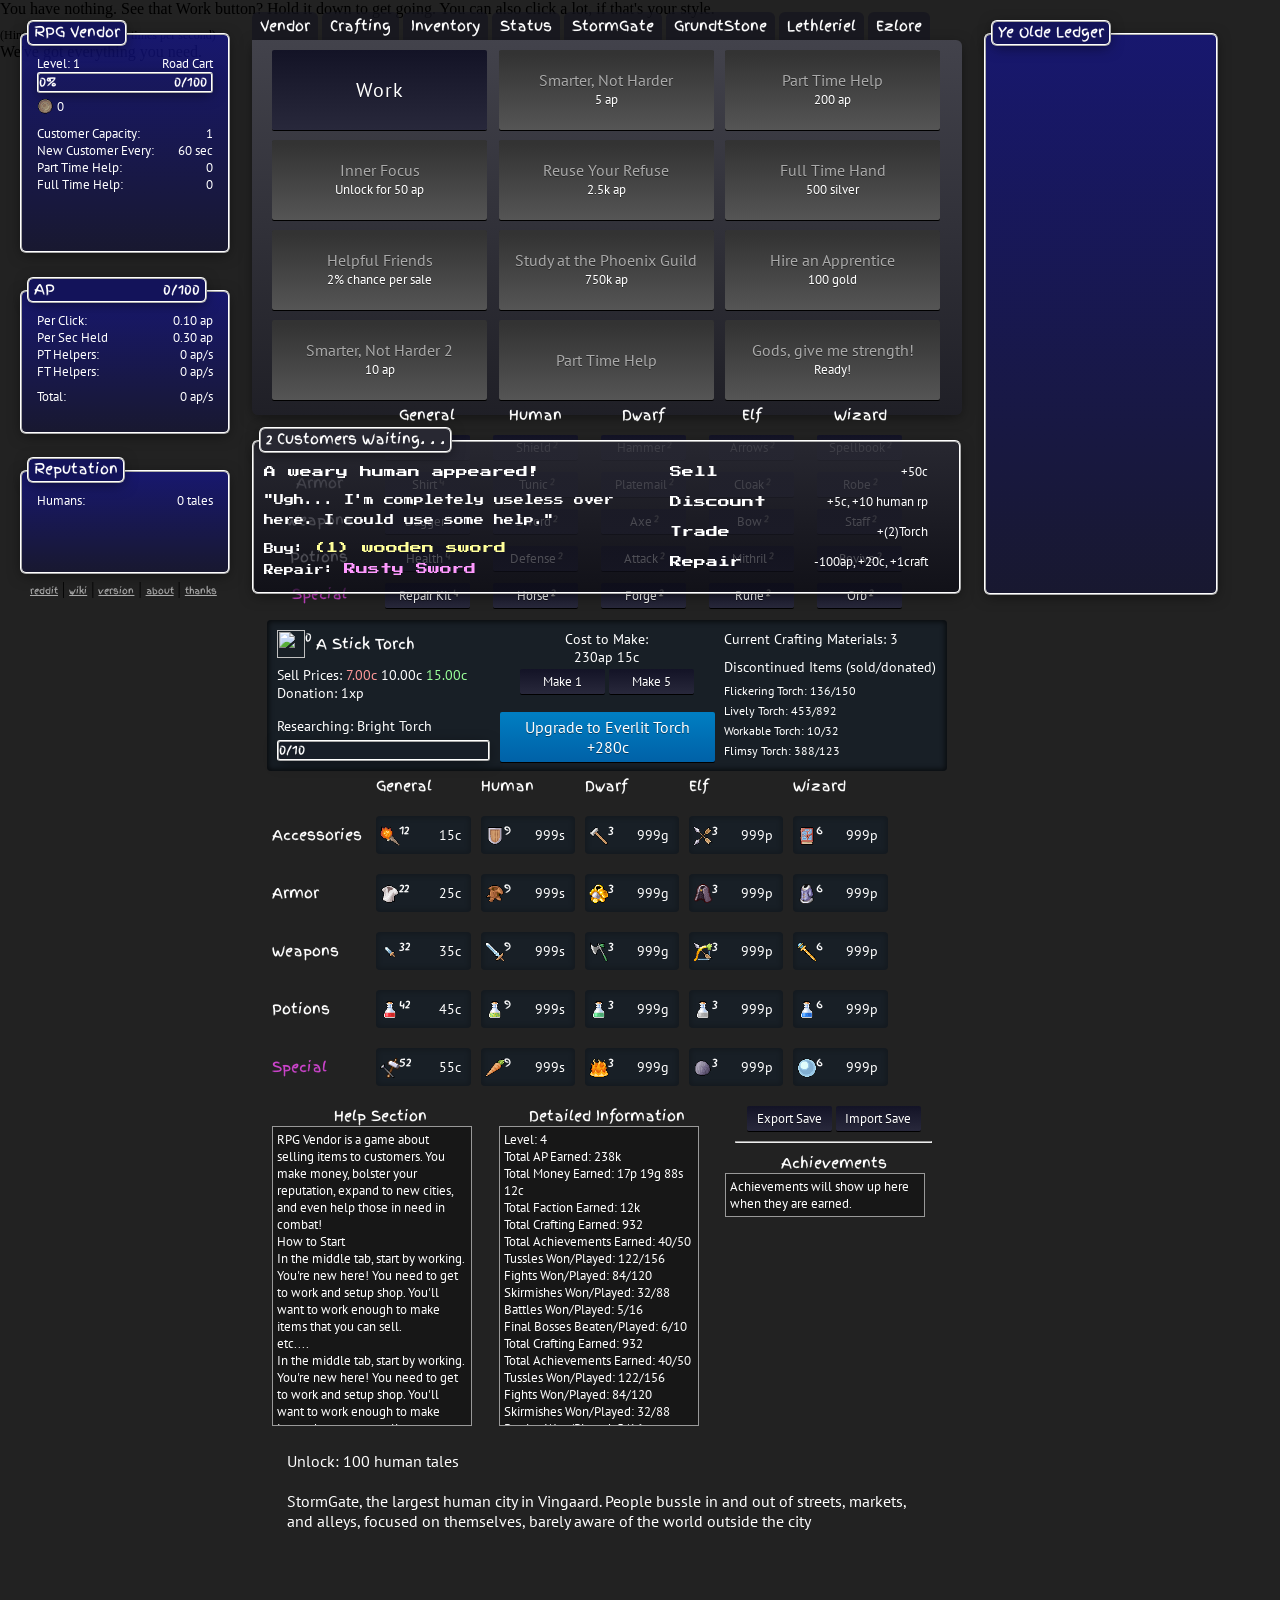
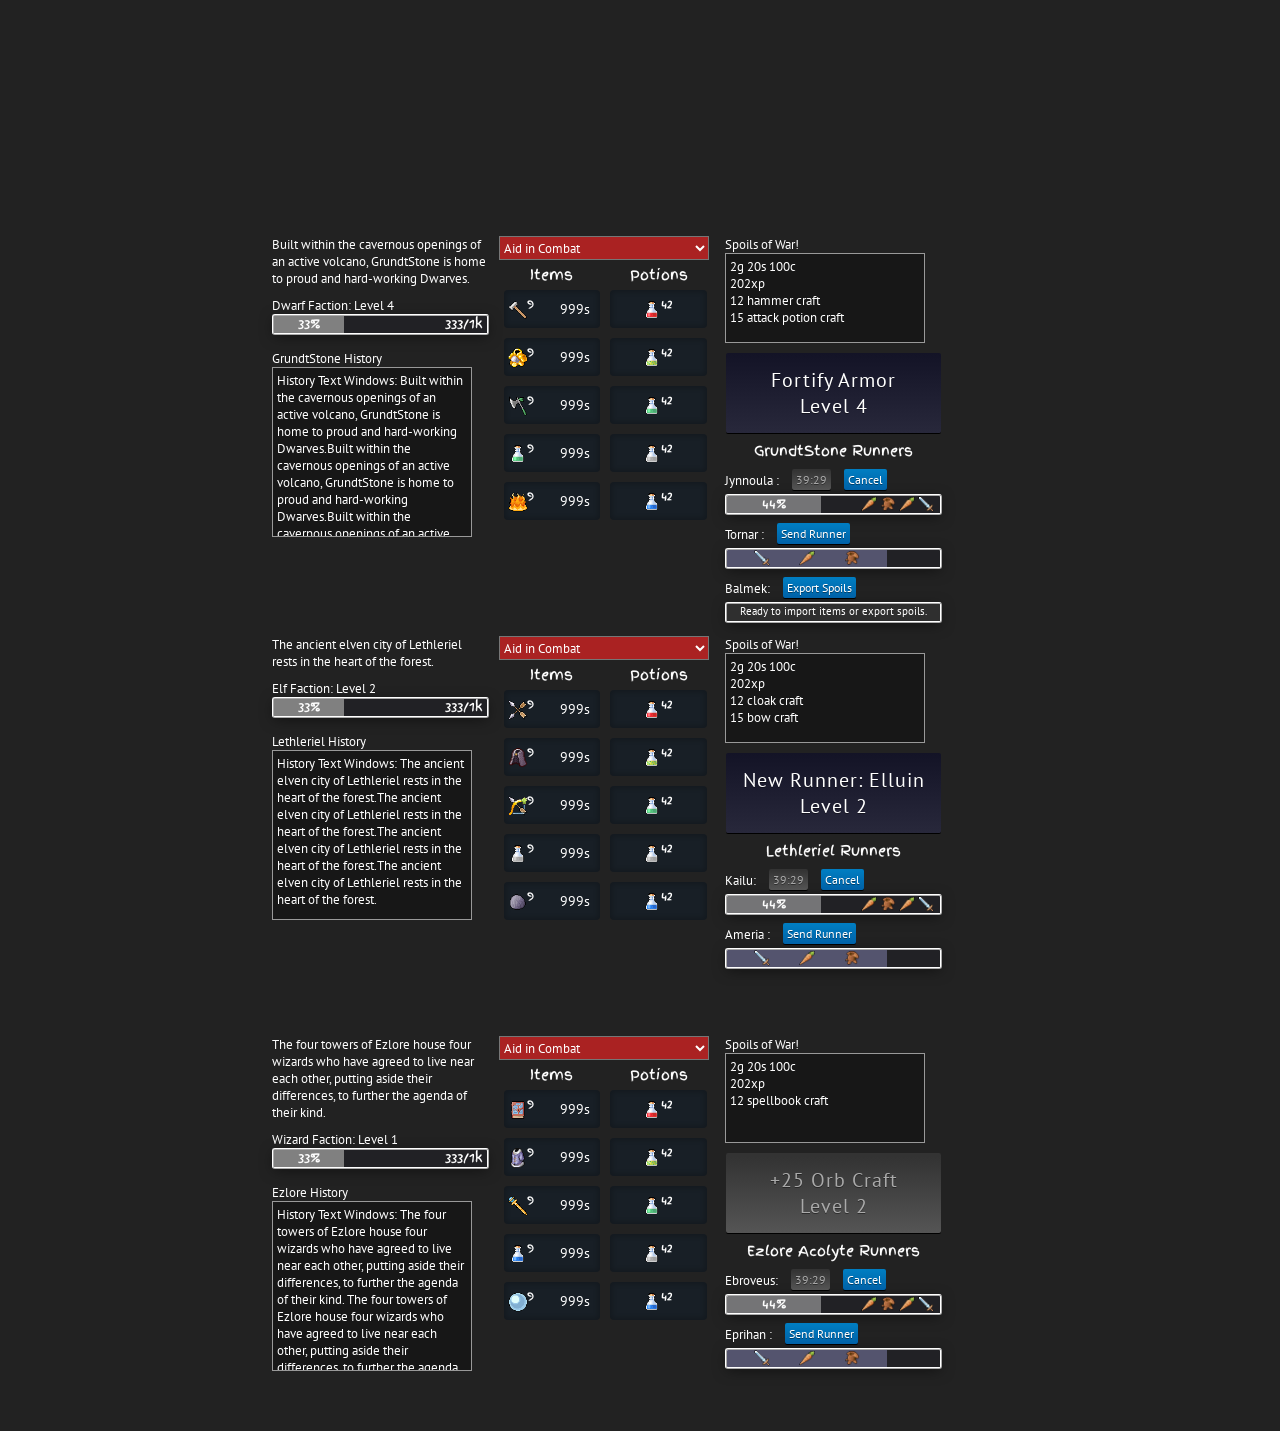
==== commit b97c9b52: "Update game.html" ====
--- a/game.html
+++ b/game.html
@@ -108,25 +108,25 @@
 						<div class="row">
 							<div class="column column-4">
 								<button class="specialButton" id="specialRepair" disabled="disabled"><img
-										src="resources/images/repairKit.png" style="width: 21px; height: auto;" /><span
+										src="Resources/Images/repairKit.png" style="width: 21px; height: auto;" /><span
 										class="countOfItem" id="itemCount5-1">0</span></button>
 							</div>
 							<div class="column column-8">
 								<button class="potionButton" id="potion1Button">
-									<img src="resources/images/potionRed.png" style="width: 21px; height: auto;" /><span
+									<img src="Resources/Images/potionRed.png" style="width: 21px; height: auto;" /><span
 										class="countOfItem" id="itemCount4-1">24</span>
 								</button>
 							</div>
 						</div>
 						<div class="row">
 							<div class="column column-4">
-								<button class="specialButton" id="specialHorse"><img src="resources/images/horse.png"
+								<button class="specialButton" id="specialHorse"><img src="Resources/Images/horse.png"
 										style="width: 21px; height: auto;" /><span class="countOfItem"
 										id="itemCount5-2">6</span></button>
 							</div>
 							<div class="column column-8">
 								<button class="potionButton" id="potion2Button" disabled="disabled">
-									<img valign="middle" src="resources/images/potionYellow.png"
+									<img valign="middle" src="Resources/Images/potionYellow.png"
 										style="width: 21px; height: auto;" /><span class="countOfItem"
 										id="itemCount4-2">6</span>00:12
 								</button>
@@ -134,13 +134,13 @@
 						</div>
 						<div class="row">
 							<div class="column column-4">
-								<button class="specialButton" id="specialForge"><img src="resources/images/forge.png"
+								<button class="specialButton" id="specialForge"><img src="Resources/Images/forge.png"
 										style="width: 21px; height: auto;" /><span class="countOfItem"
 										id="itemCount5-3">1</span></button>
 							</div>
 							<div class="column column-8">
 								<button class="potionButton" id="potion3Button">
-									<img src="resources/images/potionGreen.png"
+									<img src="Resources/Images/potionGreen.png"
 										style="width: 21px; height: auto;" /><span class="countOfItem"
 										id="itemCount4-3">2</span>
 								</button>
@@ -148,13 +148,13 @@
 						</div>
 						<div class="row">
 							<div class="column column-4">
-								<button class="specialButton" id="specialRune"><img src="resources/images/rune.png"
+								<button class="specialButton" id="specialRune"><img src="Resources/Images/rune.png"
 										style="width: 21px; height: auto;" /><span class="countOfItem"
 										id="itemCount5-4">23</span></button>
 							</div>
 							<div class="column column-8">
 								<button class="potionButton" id="specialRepair" disabled="disabled">
-									<img valign="middle" src="resources/images/potionWhite.png"
+									<img valign="middle" src="Resources/Images/potionWhite.png"
 										style="width: 21px; height: auto;" /><span class="countOfItem"
 										id="itemCount4-4">0</span>
 								</button>
@@ -162,13 +162,13 @@
 						</div>
 						<div class="row">
 							<div class="column column-4">
-								<button class="specialButton" id="specialOrb"><img src="resources/images/orb.png"
+								<button class="specialButton" id="specialOrb"><img src="Resources/Images/orb.png"
 										style="width: 21px; height: auto;" /><span class="countOfItem"
 										id="itemCount5-5">5</span></button>
 							</div>
 							<div class="column column-8">
 								<button class="potionButton" id="specialRepair" disabled="disabled">
-									<img valign="middle" src="resources/images/potionBlue.png"
+									<img valign="middle" src="Resources/Images/potionBlue.png"
 										style="width: 21px; height: auto;" /><span class="countOfItem"
 										id="itemCount4-5">1</span>02:32
 								</button>
@@ -188,15 +188,15 @@
 									<div style="display: inline-block;">16AT<br />
 										19DE</div>
 									<div style="display: inline-block; width: 50px; text-align: center;"><img
-											src="resources/images/humanFacingRight.png" /> </div>
+											src="Resources/Images/humanFacingRight.png" /> </div>
 								</div>
 								<br />
 								<div class="leftFighterColumn2">
 									<div
-										style="width: 21px; height: 21px; background: url(resources/images/repairKitSprite.png) -21px 0; display: inline-block;">
+										style="width: 21px; height: 21px; background: url(Resources/Images/repairKitSprite.png) -21px 0; display: inline-block;">
 									</div>
 									<div
-										style="margin-top: 6px;width: 35px; height: 15px; background: url(resources/images/hearts.png) 0 0; display: inline-block;">
+										style="margin-top: 6px;width: 35px; height: 15px; background: url(Resources/Images/hearts.png) 0 0; display: inline-block;">
 									</div>
 								</div>
 							</div>
@@ -205,15 +205,15 @@
 									<div style="display: inline-block;">10AT<br />
 										12DE</div>
 									<div style="display: inline-block; width: 50px; text-align: center;"><img
-											src="resources/images/humanFacingRight.png" /> </div>
+											src="Resources/Images/humanFacingRight.png" /> </div>
 								</div>
 								<br />
 								<div class="leftFighterColumn2">
 									<div
-										style="width: 21px; height: 21px; background: url(resources/images/repairKitSprite.png) 0 0; display: inline-block;">
+										style="width: 21px; height: 21px; background: url(Resources/Images/repairKitSprite.png) 0 0; display: inline-block;">
 									</div>
 									<div
-										style="margin-top: 6px;width: 18px; height: 15px; background: url(resources/images/hearts.png) 0 0; display: inline-block;">
+										style="margin-top: 6px;width: 18px; height: 15px; background: url(Resources/Images/hearts.png) 0 0; display: inline-block;">
 									</div>
 								</div>
 							</div>
@@ -222,15 +222,15 @@
 									<div style="display: inline-block;">5AT<br />
 										6DE</div>
 									<div style="display: inline-block; width: 50px; text-align: center;"><img
-											src="resources/images/humanFacingRight.png" /> </div>
+											src="Resources/Images/humanFacingRight.png" /> </div>
 								</div>
 								<br />
 								<div class="leftFighterColumn2">
 									<div
-										style="width: 21px; height: 21px; background: url(resources/images/repairKitSprite.png) -42px 0; display: inline-block;">
+										style="width: 21px; height: 21px; background: url(Resources/Images/repairKitSprite.png) -42px 0; display: inline-block;">
 									</div>
 									<div
-										style="margin-top: 6px;width: 26px; height: 15px; background: url(resources/images/hearts.png) 0 0; display: inline-block;">
+										style="margin-top: 6px;width: 26px; height: 15px; background: url(Resources/Images/hearts.png) 0 0; display: inline-block;">
 									</div>
 								</div>
 							</div>
@@ -239,15 +239,15 @@
 									<div style="display: inline-block;">10AT<br />
 										12DE</div>
 									<div style="display: inline-block; width: 50px; text-align: center;"><img
-											src="resources/images/humanFacingRight.png" /> </div>
+											src="Resources/Images/humanFacingRight.png" /> </div>
 								</div>
 								<br />
 								<div class="leftFighterColumn2">
 									<div
-										style="width: 21px; height: 21px; background: url(resources/images/repairKitSprite.png) 0 0; display: inline-block;">
+										style="width: 21px; height: 21px; background: url(Resources/Images/repairKitSprite.png) 0 0; display: inline-block;">
 									</div>
 									<div
-										style="margin-top: 6px;width: 52px; height: 15px; background: url(resources/images/hearts.png) 0 0; display: inline-block;">
+										style="margin-top: 6px;width: 52px; height: 15px; background: url(Resources/Images/hearts.png) 0 0; display: inline-block;">
 									</div>
 								</div>
 							</div>
@@ -256,15 +256,15 @@
 									<div style="display: inline-block;">5AT<br />
 										6DE</div>
 									<div style="display: inline-block; width: 50px; text-align: center;"><img
-											src="resources/images/humanFacingRight.png" /> </div>
+											src="Resources/Images/humanFacingRight.png" /> </div>
 								</div>
 								<br />
 								<div class="leftFighterColumn2">
 									<div
-										style="width: 21px; height: 21px; background: url(resources/images/repairKitSprite.png) -42px 0; display: inline-block;">
+										style="width: 21px; height: 21px; background: url(Resources/Images/repairKitSprite.png) -42px 0; display: inline-block;">
 									</div>
 									<div
-										style="margin-top: 6px;width: 52px; height: 15px; background: url(resources/images/hearts.png) 0 0; display: inline-block;">
+										style="margin-top: 6px;width: 52px; height: 15px; background: url(Resources/Images/hearts.png) 0 0; display: inline-block;">
 									</div>
 								</div>
 							</div>
@@ -281,80 +281,80 @@
 							<div class="rightCombatant">
 								<div class="rightFighterColumn1">
 									<div style="display: inline-block; width: 50px; text-align: center;"><img
-											src="resources/images/human2FacingLeft.png" /> </div>
+											src="Resources/Images/human2FacingLeft.png" /> </div>
 									<div style="display: inline-block;">10AT<br />12DE</div>
 								</div>
 								<br />
 								<div class="rightFighterColumn2">
 									<div
-										style="margin-top: 6px;width: 52px; height: 15px; background: url(resources/images/hearts.png) 0 0; display: inline-block;">
+										style="margin-top: 6px;width: 52px; height: 15px; background: url(Resources/Images/hearts.png) 0 0; display: inline-block;">
 									</div>
 									<div
-										style="width: 21px; height: 21px; background: url(resources/images/repairKitSprite.png) 0 0; display: inline-block;">
+										style="width: 21px; height: 21px; background: url(Resources/Images/repairKitSprite.png) 0 0; display: inline-block;">
 									</div>
 								</div>
 							</div>
 							<div class="rightCombatant">
 								<div class="rightFighterColumn1">
 									<div style="display: inline-block; width: 50px; text-align: center;"><img
-											src="resources/images/human2FacingLeft.png" /> </div>
+											src="Resources/Images/human2FacingLeft.png" /> </div>
 									<div style="display: inline-block;">10AT<br />12DE</div>
 								</div>
 								<br />
 								<div class="rightFighterColumn2">
 									<div
-										style="margin-top: 6px;width: 52px; height: 15px; background: url(resources/images/hearts.png) 0 0; display: inline-block;">
+										style="margin-top: 6px;width: 52px; height: 15px; background: url(Resources/Images/hearts.png) 0 0; display: inline-block;">
 									</div>
 									<div
-										style="width: 21px; height: 21px; background: url(resources/images/repairKitSprite.png) 0 0; display: inline-block;">
+										style="width: 21px; height: 21px; background: url(Resources/Images/repairKitSprite.png) 0 0; display: inline-block;">
 									</div>
 								</div>
 							</div>
 							<div class="rightCombatant">
 								<div class="rightFighterColumn1">
 									<div style="display: inline-block; width: 50px; text-align: center;"><img
-											src="resources/images/human2FacingLeft.png" /> </div>
+											src="Resources/Images/human2FacingLeft.png" /> </div>
 									<div style="display: inline-block;">10AT<br />12DE</div>
 								</div>
 								<br />
 								<div class="rightFighterColumn2">
 									<div
-										style="margin-top: 6px;width: 52px; height: 15px; background: url(resources/images/hearts.png) 0 0; display: inline-block;">
+										style="margin-top: 6px;width: 52px; height: 15px; background: url(Resources/Images/hearts.png) 0 0; display: inline-block;">
 									</div>
 									<div
-										style="width: 21px; height: 21px; background: url(resources/images/repairKitSprite.png) 0 0; display: inline-block;">
+										style="width: 21px; height: 21px; background: url(Resources/Images/repairKitSprite.png) 0 0; display: inline-block;">
 									</div>
 								</div>
 							</div>
 							<div class="rightCombatant">
 								<div class="rightFighterColumn1">
 									<div style="display: inline-block; width: 50px; text-align: center;"><img
-											src="resources/images/human2FacingLeft.png" /> </div>
+											src="Resources/Images/human2FacingLeft.png" /> </div>
 									<div style="display: inline-block;">10AT<br />12DE</div>
 								</div>
 								<br />
 								<div class="rightFighterColumn2">
 									<div
-										style="margin-top: 6px;width: 52px; height: 15px; background: url(resources/images/hearts.png) 0 0; display: inline-block;">
+										style="margin-top: 6px;width: 52px; height: 15px; background: url(Resources/Images/hearts.png) 0 0; display: inline-block;">
 									</div>
 									<div
-										style="width: 21px; height: 21px; background: url(resources/images/repairKitSprite.png) 0 0; display: inline-block;">
+										style="width: 21px; height: 21px; background: url(Resources/Images/repairKitSprite.png) 0 0; display: inline-block;">
 									</div>
 								</div>
 							</div>
 							<div class="rightCombatant">
 								<div class="rightFighterColumn1">
 									<div style="display: inline-block; width: 50px; text-align: center;"><img
-											src="resources/images/human2FacingLeft.png" /> </div>
+											src="Resources/Images/human2FacingLeft.png" /> </div>
 									<div style="display: inline-block;">10AT<br />12DE</div>
 								</div>
 								<br />
 								<div class="rightFighterColumn2">
 									<div
-										style="margin-top: 6px;width: 52px; height: 15px; background: url(resources/images/hearts.png) 0 0; display: inline-block;">
+										style="margin-top: 6px;width: 52px; height: 15px; background: url(Resources/Images/hearts.png) 0 0; display: inline-block;">
 									</div>
 									<div
-										style="width: 21px; height: 21px; background: url(resources/images/repairKitSprite.png) 0 0; display: inline-block;">
+										style="width: 21px; height: 21px; background: url(Resources/Images/repairKitSprite.png) 0 0; display: inline-block;">
 									</div>
 								</div>
 							</div>
@@ -386,13 +386,13 @@
 				</div>
 				<div class="moneyContainer">
 					<span id="copperCountTag" class="countTag" title="Copper"><img
-							src="resources/images/copperCoin.png" class="coins" style="padding: 0px;" /> <span
+							src="/Resources/Images/copperCoin.png" class="coins" style="padding: 0px;" /> <span
 							id="copperCount"></span></span>
-					<span id="silverCountTag" class="countTag" title="Silver"><img src="resources/images/silverCoin.png"
+					<span id="silverCountTag" class="countTag" title="Silver"><img src="Resources/Images/silverCoin.png"
 							class="coins" /> <span id="silverCount"></span></span>
-					<span id="goldCountTag" class="countTag" title="Gold"><img src="resources/images/goldCoin.png"
+					<span id="goldCountTag" class="countTag" title="Gold"><img src="Resources/Images/goldCoin.png"
 							class="coins" /> <span id="goldCount"></span></span>
-					<span id="platCountTag" class="countTag" title="Plat"><img src="resources/images/platinumCoin.png"
+					<span id="platCountTag" class="countTag" title="Plat"><img src="Resources/Images/platinumCoin.png"
 							class="coins" /> <span id="platCount"></span></span>
 				</div>
 				<div class="boxed-text">
@@ -752,7 +752,7 @@
 							<div class="column column-4">
 								<div>
 									<div class="row craftDetailRow1">
-										<img src="resources/images/torch.png" id="craftItemPicture"
+										<img src="Resources/Images/torch.png" id="craftItemPicture"
 											class="craftItemPicture">
 										<span id="craftDetailItemCount" title="Inventory Count">28</span>
 										<span id="craftCurrentItemName"></span>
@@ -873,7 +873,7 @@
 						<div class="column column-2 invColumn1">
 							<div id="item1-1">
 								<div class="inventoryCell">
-									<img src="resources/images/torch.png" id="itemsImage1-1" class="invImage"
+									<img src="Resources/Images/torch.png" id="itemsImage1-1" class="invImage"
 										title="A torch, sure, but also a beginning.  May your adventures burn brightly, unlike this torch, which is problably less than excellently crafted.">
 									<span class="countOfItem" id="itemCount1-1">12</span>
 									<span class="costOfItem" id="costOfItem1-1">15c</span>
@@ -895,7 +895,7 @@
 						<div class="column column-2 invColumn2">
 							<div id="item1-2">
 								<div class="inventoryCell">
-									<img src="resources/images/shield.png" id="itemsImage1-2" class="invImage"
+									<img src="Resources/Images/shield.png" id="itemsImage1-2" class="invImage"
 										title="Can not be used as a lean to.">
 									<span class="countOfItem" id="itemCount1-2">9</span>
 									<span class="costOfItem" id="costOfItem1-2">999s</span>
@@ -916,7 +916,7 @@
 						<div class="column column-2 invColumn3">
 							<div id="item1-3">
 								<div class="inventoryCell">
-									<img src="resources/images/hammer.png" id="itemsImage1-3" class="invImage"
+									<img src="Resources/Images/hammer.png" id="itemsImage1-3" class="invImage"
 										title="Captain Hammer, corporate tool.">
 									<span class="countOfItem" id="itemCount1-3">3</span>
 									<span class="costOfItem" id="costOfItem1-3">999g</span>
@@ -937,7 +937,7 @@
 						<div class="column column-2 invColumn4">
 							<div id="item1-4">
 								<div class="inventoryCell">
-									<img src="resources/images/arrows.png" id="itemsImage1-4" class="invImage"
+									<img src="Resources/Images/arrows.png" id="itemsImage1-4" class="invImage"
 										title="Arrows for Elves; what could be finer?">
 									<span class="countOfItem" id="itemCount1-4">3</span>
 									<span class="costOfItem" id="costOfItem1-4">999p</span>
@@ -958,7 +958,7 @@
 						<div class="column column-2 invColumn5">
 							<div id="item1-5">
 								<div class="inventoryCell">
-									<img src="resources/images/spellbook.png" id="itemsImage1-5" class="invImage"
+									<img src="Resources/Images/spellbook.png" id="itemsImage1-5" class="invImage"
 										title="A wizard with no spellbook is useless.">
 									<span class="countOfItem" id="itemCount1-5">6</span>
 									<span class="costOfItem" id="costOfItem1-5">999p</span>
@@ -988,7 +988,7 @@
 						<div class="column column-2 invColumn1">
 							<div id="item2-1">
 								<div class="inventoryCell">
-									<img src="resources/images/shirt.png" id="itemsImage2-1" class="invImage"
+									<img src="Resources/Images/shirt.png" id="itemsImage2-1" class="invImage"
 										title="The threads are spaced further apart than ogres front teeth, but this shirt does the job.">
 									<span class="countOfItem" id="itemCount2-1">22</span>
 									<span class="costOfItem" id="costOfItem2-1">25c</span>
@@ -1009,7 +1009,7 @@
 						<div class="column column-2 invColumn2">
 							<div id="item2-2">
 								<div class="inventoryCell">
-									<img src="resources/images/tunic.png" id="itemsImage2-2" class="invImage"
+									<img src="Resources/Images/tunic.png" id="itemsImage2-2" class="invImage"
 										title="A sturdy garment for any application.">
 									<span class="countOfItem" id="itemCount2-2">9</span>
 									<span class="costOfItem" id="costOfItem2-2">999s</span>
@@ -1030,7 +1030,7 @@
 						<div class="column column-2 invColumn3">
 							<div id="item2-3">
 								<div class="inventoryCell">
-									<img src="resources/images/platemail.png" id="itemsImage2-3" class="invImage"
+									<img src="Resources/Images/platemail.png" id="itemsImage2-3" class="invImage"
 										title="The glistening armor radiates the quality of dwarven craftsmanship, yet done by your hand.">
 									<span class="countOfItem" id="itemCount2-3">3</span>
 									<span class="costOfItem" id="costOfItem2-3">999g</span>
@@ -1051,7 +1051,7 @@
 						<div class="column column-2 invColumn4">
 							<div id="item2-4">
 								<div class="inventoryCell">
-									<img src="resources/images/cloak.png" id="itemsImage2-4" class="invImage"
+									<img src="Resources/Images/cloak.png" id="itemsImage2-4" class="invImage"
 										title="Elvish cloaks, imbued with power, made from the finest of ingredients.">
 									<span class="countOfItem" id="itemCount2-4">3</span>
 									<span class="costOfItem" id="costOfItem2-4">999p</span>
@@ -1072,7 +1072,7 @@
 						<div class="column column-2 invColumn5">
 							<div id="item2-5">
 								<div class="inventoryCell">
-									<img src="resources/images/robe.png" id="itemsImage2-5" class="invImage"
+									<img src="Resources/Images/robe.png" id="itemsImage2-5" class="invImage"
 										title="A wizard's robe is more than a mere garment; it empowers the wizard to carry out his will.">
 									<span class="countOfItem" id="itemCount2-5">6</span>
 									<span class="costOfItem" id="costOfItem2-5">999p</span>
@@ -1102,7 +1102,7 @@
 						<div class="column column-2 invColumn1">
 							<div id="item3-1">
 								<div class="inventoryCell">
-									<img src="resources/images/dagger.png" id="itemsImage3-3" class="invImage"
+									<img src="Resources/Images/dagger.png" id="itemsImage3-3" class="invImage"
 										title="This dagger is sturdy and useful for self-defense and as a general knife.">
 									<span class="countOfItem" id="itemCount3-1">32</span>
 									<span class="costOfItem" id="costOfItem3-1">35c</span>
@@ -1123,7 +1123,7 @@
 						<div class="column column-2  invColumn2">
 							<div id="item3-2">
 								<div class="inventoryCell">
-									<img src="resources/images/sword.png" id="itemsImage3-2" class="invImage"
+									<img src="Resources/Images/sword.png" id="itemsImage3-2" class="invImage"
 										title="Sturdy and sharp, this sword is light and will never dull, unless you use it a lot, then it gets dull.">
 									<span class="countOfItem" id="itemCount3-2">9</span>
 									<span class="costOfItem" id="costOfItem3-2">999s</span>
@@ -1144,7 +1144,7 @@
 						<div class="column column-2 invColumn3">
 							<div id="item3-3">
 								<div class="inventoryCell">
-									<img src="resources/images/axe.png" id="itemsImage3-3" class="invImage"
+									<img src="Resources/Images/axe.png" id="itemsImage3-3" class="invImage"
 										title="No enemy will survive a strike from this powerful battle axe.">
 									<span class="countOfItem" id="itemCount3-3">3</span>
 									<span class="costOfItem" id="costOfItem3-3">999g</span>
@@ -1165,7 +1165,7 @@
 						<div class="column column-2 invColumn4">
 							<div id="item3-4">
 								<div class="inventoryCell">
-									<img src="resources/images/bow.png" id="itemsImage3-4" class="invImage"
+									<img src="Resources/Images/bow.png" id="itemsImage3-4" class="invImage"
 										title="Styled after the best of the elven bows, this fine item exemplifies precision and lethality.">
 									<span class="countOfItem" id="itemCount3-4">3</span>
 									<span class="costOfItem" id="costOfItem3-4">999p</span>
@@ -1186,7 +1186,7 @@
 						<div class="column column-2 invColumn5">
 							<div id="item3-5">
 								<div class="inventoryCell">
-									<img src="resources/images/staff.png" id="itemsImage3-5" class="invImage"
+									<img src="Resources/Images/staff.png" id="itemsImage3-5" class="invImage"
 										title="Can be used to channel great power as well as strike down foes.">
 									<span class="countOfItem" id="itemCount3-5">6</span>
 									<span class="costOfItem" id="costOfItem3-5">999p</span>
@@ -1216,7 +1216,7 @@
 						<div class="column column-2 invColumn1">
 							<div id="item4-1">
 								<div class="inventoryCell">
-									<img src="resources/images/potionRed.png" id="itemsImage4-1" class="invImage"
+									<img src="Resources/Images/potionRed.png" id="itemsImage4-1" class="invImage"
 										title="Heals allies in combat.">
 									<span class="countOfItem" id="itemCount4-1">42</span>
 									<span class="costOfItem" id="costOfItem4-1">45c</span>
@@ -1237,7 +1237,7 @@
 						<div class="column column-2  invColumn2">
 							<div id="item4-2">
 								<div class="inventoryCell">
-									<img src="resources/images/potionYellow.png" id="itemsImage4-2" class="invImage"
+									<img src="Resources/Images/potionYellow.png" id="itemsImage4-2" class="invImage"
 										title="Fortifies your defense during combat.">
 									<span class="countOfItem" id="itemCount4-2">9</span>
 									<span class="costOfItem" id="costOfItem4-2">999s</span>
@@ -1258,7 +1258,7 @@
 						<div class="column column-2 invColumn3">
 							<div id="item4-3">
 								<div class="inventoryCell">
-									<img src="resources/images/potionGreen.png" id="itemsImage4-3" class="invImage"
+									<img src="Resources/Images/potionGreen.png" id="itemsImage4-3" class="invImage"
 										title="Increases your attack power during combat.">
 									<span class="countOfItem" id="itemCount4-3">3</span>
 									<span class="costOfItem" id="costOfItem4-3">999g</span>
@@ -1279,7 +1279,7 @@
 						<div class="column column-2 invColumn4">
 							<div id="item4-4">
 								<div class="inventoryCell">
-									<img src="resources/images/potionWhite.png" id="itemsImage4-4" class="invImage"
+									<img src="Resources/Images/potionWhite.png" id="itemsImage4-4" class="invImage"
 										title="Greatly decreases equipment failure during combat.">
 									<span class="countOfItem" id="itemCount4-4">3</span>
 									<span class="costOfItem" id="costOfItem4-4">999p</span>
@@ -1300,7 +1300,7 @@
 						<div class="column column-2 invColumn5">
 							<div id="item4-5">
 								<div class="inventoryCell">
-									<img src="resources/images/potionBlue.png" id="itemsImage4-5" class="invImage"
+									<img src="Resources/Images/potionBlue.png" id="itemsImage4-5" class="invImage"
 										title="Can revive fallen allies during combat.">
 									<span class="countOfItem" id="itemCount4-5">6</span>
 									<span class="costOfItem" id="costOfItem4-5">999p</span>
@@ -1330,7 +1330,7 @@
 						<div class="column column-2 invColumn1">
 							<div id="item5-1">
 								<div class="inventoryCell">
-									<img src="resources/images/repairKit.png" id="itemsImage5-1" class="invImage"
+									<img src="Resources/Images/repairKit.png" id="itemsImage5-1" class="invImage"
 										title="Allows you to repair equipment for allies in combat.">
 									<span class="countOfItem" id="itemCount5-1">52</span>
 									<span class="costOfItem" id="costOfItem5-1">55c</span>
@@ -1351,7 +1351,7 @@
 						<div class="column column-2  invColumn2">
 							<div id="item5-2">
 								<div class="inventoryCell">
-									<img src="resources/images/horse.png" id="itemsImage5-2" class="invImage"
+									<img src="Resources/Images/horse.png" id="itemsImage5-2" class="invImage"
 										title="This carrot shaped horse can be donated in combat to boost ally attack strenth.">
 									<span class="countOfItem" id="itemCount5-2">9</span>
 									<span class="costOfItem" id="costOfItem5-2">999s</span>
@@ -1372,7 +1372,7 @@
 						<div class="column column-2 invColumn3">
 							<div id="item5-3">
 								<div class="inventoryCell">
-									<img src="resources/images/forge.png" id="itemsImage5-3" class="invImage"
+									<img src="Resources/Images/forge.png" id="itemsImage5-3" class="invImage"
 										title="This dwarven forge can be donated during combat to reduce equipment failures.">
 									<span class="countOfItem" id="itemCount5-3">3</span>
 									<span class="costOfItem" id="costOfItem5-3">999g</span>
@@ -1393,7 +1393,7 @@
 						<div class="column column-2 invColumn4">
 							<div id="item5-4">
 								<div class="inventoryCell">
-									<img src="resources/images/rune.png" id="itemsImage5-4" class="invImage"
+									<img src="Resources/Images/rune.png" id="itemsImage5-4" class="invImage"
 										title="A combat rune, which can be used in combat to occasionally prevent death.">
 									<span class="countOfItem" id="itemCount5-4">3</span>
 									<span class="costOfItem" id="costOfItem5-4">999p</span>
@@ -1414,7 +1414,7 @@
 						<div class="column column-2 invColumn5">
 							<div id="item5-5">
 								<div class="inventoryCell">
-									<img src="resources/images/orb.png" id="itemsImage5-5" class="invImage"
+									<img src="Resources/Images/orb.png" id="itemsImage5-5" class="invImage"
 										title="The guardian orb can be donated in combat to summon an ancient which protects your allies.">
 									<span class="countOfItem" id="itemCount5-5">6</span>
 									<span class="costOfItem" id="costOfItem5-5">999p</span>
@@ -1573,7 +1573,7 @@
 							<div id="row">
 								<div class="column column-6">
 									<div class="inventoryCell">
-										<img src="resources/images/shield.png" id="itemsImage1-2-c" class="invImage"
+										<img src="Resources/Images/shield.png" id="itemsImage1-2-c" class="invImage"
 											title="Can not be used as a lean to.">
 										<span class="countOfItem" id="itemCount1-2-c">9</span>
 										<span class="costOfItem" id="costOfItem1-2-c">999s</span>
@@ -1593,7 +1593,7 @@
 								</div>
 								<div class="column column-6">
 									<div class="inventoryCell potionCell">
-										<img src="resources/images/potionRed.png" id="itemsImage4-1-ph" class="invImage"
+										<img src="Resources/Images/potionRed.png" id="itemsImage4-1-ph" class="invImage"
 											title="Heals allies in combat.">
 										<span class="countOfItem" id="itemCount4-1-ph">42</span>
 										<div class="humanExpansion1">
@@ -1614,7 +1614,7 @@
 							<div id="row">
 								<div class="column column-6">
 									<div class="inventoryCell">
-										<img src="resources/images/tunic.png" id="itemsImage2-2-c" class="invImage"
+										<img src="Resources/Images/tunic.png" id="itemsImage2-2-c" class="invImage"
 											title="A sturdy garment for any application.">
 										<span class="countOfItem" id="itemCount2-2-c">9</span>
 										<span class="costOfItem" id="costOfItem2-2-c">999s</span>
@@ -1633,7 +1633,7 @@
 								</div>
 								<div class="column column-6">
 									<div class="inventoryCell potionCell">
-										<img src="resources/images/potionYellow.png" id="itemsImage4-2-ph"
+										<img src="Resources/Images/potionYellow.png" id="itemsImage4-2-ph"
 											class="invImage" title="Fortifies your defense during combat.">
 										<span class="countOfItem" id="itemCount4-2-ph">42</span>
 										<div class="humanExpansion2">
@@ -1653,7 +1653,7 @@
 							<div id="row">
 								<div class="column column-6">
 									<div class="inventoryCell">
-										<img src="resources/images/sword.png" id="itemsImage3-2-c" class="invImage"
+										<img src="Resources/Images/sword.png" id="itemsImage3-2-c" class="invImage"
 											title="Sturdy and sharp, this sword is light and will never dull, unless you use it a lot, then it gets dull.">
 										<span class="countOfItem" id="itemCount3-2-c">9</span>
 										<span class="costOfItem" id="costOfItem3-2-c">999s</span>
@@ -1672,7 +1672,7 @@
 								</div>
 								<div class="column column-6">
 									<div class="inventoryCell potionCell">
-										<img src="resources/images/potionGreen.png" id="itemsImage4-3-ph"
+										<img src="Resources/Images/potionGreen.png" id="itemsImage4-3-ph"
 											class="invImage" title="Increases your attack power during combat.">
 										<span class="countOfItem" id="itemCount4-3-ph">42</span>
 										<div class="humanExpansion3">
@@ -1692,7 +1692,7 @@
 							<div id="row">
 								<div class="column column-6">
 									<div class="inventoryCell">
-										<img src="resources/images/potionYellow.png" id="itemsImage4-2-c"
+										<img src="Resources/Images/potionYellow.png" id="itemsImage4-2-c"
 											class="invImage" title="Increases your attack power during combat.">
 										<span class="countOfItem" id="itemCount4-2-c">9</span>
 										<span class="costOfItem" id="costOfItem4-2-c">999s</span>
@@ -1711,7 +1711,7 @@
 								</div>
 								<div class="column column-6">
 									<div class="inventoryCell potionCell">
-										<img src="resources/images/potionWhite.png" id="itemsImage4-4-ph"
+										<img src="Resources/Images/potionWhite.png" id="itemsImage4-4-ph"
 											class="invImage" title="Greatly decreases equipment failure during combat.">
 										<span class="countOfItem" id="itemCount4-4-ph">42</span>
 										<div class="humanExpansion4">
@@ -1731,7 +1731,7 @@
 							<div id="row">
 								<div class="column column-6">
 									<div class="inventoryCell">
-										<img src="resources/images/horse.png" id="itemsImage4-2-c" class="invImage"
+										<img src="Resources/Images/horse.png" id="itemsImage4-2-c" class="invImage"
 											title="This carrot shaped horse can be donated in combat to boost ally attack strenth.">
 										<span class="countOfItem" id="itemCount5-2-c">9</span>
 										<span class="costOfItem" id="costOfItem5-2-c">999s</span>
@@ -1750,7 +1750,7 @@
 								</div>
 								<div class="column column-6">
 									<div class="inventoryCell potionCell">
-										<img src="resources/images/potionBlue.png" id="itemsImage4-5-ph"
+										<img src="Resources/Images/potionBlue.png" id="itemsImage4-5-ph"
 											class="invImage" title="Can revive fallen allies during combat.">
 										<span class="countOfItem" id="itemCount4-5-ph">42</span>
 										<div class="humanExpansion5">
@@ -1793,10 +1793,10 @@
 						</div>
 						<div class="progressBarBorder">
 							<span class="runnerTransitSlot">
-								<img src="resources/images/sword.png" class="runnerTransitImage" />
-								<img src="resources/images/horse.png" class="runnerTransitImage" />
-								<img src="resources/images/tunic.png" class="runnerTransitImage" />
-								<img src="resources/images/horse.png" class="runnerTransitImage" />
+								<img src="Resources/Images/sword.png" class="runnerTransitImage" />
+								<img src="Resources/Images/horse.png" class="runnerTransitImage" />
+								<img src="Resources/Images/tunic.png" class="runnerTransitImage" />
+								<img src="Resources/Images/horse.png" class="runnerTransitImage" />
 							</span>
 							<div class="progressBar humanRunner2ProgressBar">
 								44%
@@ -1809,13 +1809,13 @@
 						<div class="progressBarBorder">
 							<div class="progressBar humanRunner3ProgressBar">
 								<span class="runnerSlot">
-									<img src="resources/images/sword.png" class="runnerSlotImage" />
+									<img src="Resources/Images/sword.png" class="runnerSlotImage" />
 								</span>
 								<span class="runnerSlot">
-									<img src="resources/images/horse.png" class="runnerSlotImage" />
+									<img src="Resources/Images/horse.png" class="runnerSlotImage" />
 								</span>
 								<span class="runnerSlot">
-									<img src="resources/images/tunic.png" class="runnerSlotImage" />
+									<img src="Resources/Images/tunic.png" class="runnerSlotImage" />
 								</span>
 								<span class="runnerSlot">
 								</span>
@@ -1890,7 +1890,7 @@
 							<div id="row">
 								<div class="column column-6">
 									<div class="inventoryCell">
-										<img src="resources/images/hammer.png" id="itemsImage1-3-c" class="invImage"
+										<img src="Resources/Images/hammer.png" id="itemsImage1-3-c" class="invImage"
 											title="Captain Hammer, corporate tool.">
 										<span class="countOfItem" id="itemCount1-3-c">9</span>
 										<span class="costOfItem" id="costOfItem1-3-c">999s</span>
@@ -1909,7 +1909,7 @@
 								</div>
 								<div class="column column-6">
 									<div class="inventoryCell potionCell">
-										<img src="resources/images/potionRed.png" id="itemsImage4-1-pd" class="invImage"
+										<img src="Resources/Images/potionRed.png" id="itemsImage4-1-pd" class="invImage"
 											title="Heals allies in combat.">
 										<span class="countOfItem" id="itemCount4-1-pd">42</span>
 										<div class="dwarfExpansion1">
@@ -1930,7 +1930,7 @@
 							<div id="row">
 								<div class="column column-6">
 									<div class="inventoryCell">
-										<img src="resources/images/platemail.png" id="itemsImage2-3-c" class="invImage"
+										<img src="Resources/Images/platemail.png" id="itemsImage2-3-c" class="invImage"
 											title="The glistening armor radiates the quality of dwarven craftsmanship, yet done by your hand.">
 										<span class="countOfItem" id="itemCount2-3-c">9</span>
 										<span class="costOfItem" id="costOfItem2-3-c">999s</span>
@@ -1949,7 +1949,7 @@
 								</div>
 								<div class="column column-6">
 									<div class="inventoryCell potionCell">
-										<img src="resources/images/potionYellow.png" id="itemsImage4-2-pd"
+										<img src="Resources/Images/potionYellow.png" id="itemsImage4-2-pd"
 											class="invImage" title="Fortifies your defense during combat.">
 										<span class="countOfItem" id="itemCount4-2-pd">42</span>
 										<div class="dwarfExpansion2">
@@ -1969,7 +1969,7 @@
 							<div id="row">
 								<div class="column column-6">
 									<div class="inventoryCell">
-										<img src="resources/images/axe.png" id="itemsImage3-3-c" class="invImage"
+										<img src="Resources/Images/axe.png" id="itemsImage3-3-c" class="invImage"
 											title="No enemy will survive a strike from this powerful battle axe.">
 										<span class="countOfItem" id="itemCount3-3-c">9</span>
 										<span class="costOfItem" id="costOfItem3-3-c">999s</span>
@@ -1988,7 +1988,7 @@
 								</div>
 								<div class="column column-6">
 									<div class="inventoryCell potionCell">
-										<img src="resources/images/potionGreen.png" id="itemsImage4-3-pd"
+										<img src="Resources/Images/potionGreen.png" id="itemsImage4-3-pd"
 											class="invImage" title="Increases your attack power during combat.">
 										<span class="countOfItem" id="itemCount4-3-pd">42</span>
 										<div class="dwarfExpansion3">
@@ -2008,7 +2008,7 @@
 							<div id="row">
 								<div class="column column-6">
 									<div class="inventoryCell">
-										<img src="resources/images/potionGreen.png" id="itemsImage4-3-c"
+										<img src="Resources/Images/potionGreen.png" id="itemsImage4-3-c"
 											class="invImage" title="Increases your attack power during combat.">
 										<span class="countOfItem" id="itemCount4-3-c">9</span>
 										<span class="costOfItem" id="costOfItem4-3-c">999s</span>
@@ -2027,7 +2027,7 @@
 								</div>
 								<div class="column column-6">
 									<div class="inventoryCell potionCell">
-										<img src="resources/images/potionWhite.png" id="itemsImage4-4-pd"
+										<img src="Resources/Images/potionWhite.png" id="itemsImage4-4-pd"
 											class="invImage" title="Greatly decreases equipment failure during combat.">
 										<span class="countOfItem" id="itemCount4-4-pd">42</span>
 										<div class="dwarfExpansion4">
@@ -2047,7 +2047,7 @@
 							<div id="row">
 								<div class="column column-6">
 									<div class="inventoryCell">
-										<img src="resources/images/forge.png" id="itemsImage4-2-c" class="invImage"
+										<img src="Resources/Images/forge.png" id="itemsImage4-2-c" class="invImage"
 											title="This dwarven forge can be donated during combat to reduce equipment failures.">
 										<span class="countOfItem" id="itemCount5-3-c">9</span>
 										<span class="costOfItem" id="costOfItem5-3-c">999s</span>
@@ -2066,7 +2066,7 @@
 								</div>
 								<div class="column column-6">
 									<div class="inventoryCell potionCell">
-										<img src="resources/images/potionBlue.png" id="itemsImage4-5-pd"
+										<img src="Resources/Images/potionBlue.png" id="itemsImage4-5-pd"
 											class="invImage" title="Can revive fallen allies during combat.">
 										<span class="countOfItem" id="itemCount4-5-pd">42</span>
 										<div class="dwarfExpansion5">
@@ -2120,10 +2120,10 @@
 						</div>
 						<div class="progressBarBorder">
 							<span class="runnerTransitSlot">
-								<img src="resources/images/sword.png" class="runnerTransitImage" />
-								<img src="resources/images/horse.png" class="runnerTransitImage" />
-								<img src="resources/images/tunic.png" class="runnerTransitImage" />
-								<img src="resources/images/horse.png" class="runnerTransitImage" />
+								<img src="Resources/Images/sword.png" class="runnerTransitImage" />
+								<img src="Resources/Images/horse.png" class="runnerTransitImage" />
+								<img src="Resources/Images/tunic.png" class="runnerTransitImage" />
+								<img src="Resources/Images/horse.png" class="runnerTransitImage" />
 							</span>
 							<div class="progressBar dwarfRunner2ProgressBar">
 								44%
@@ -2136,13 +2136,13 @@
 						<div class="progressBarBorder">
 							<div class="progressBar dwarfRunner3ProgressBar">
 								<span class="runnerSlot">
-									<img src="resources/images/sword.png" class="runnerSlotImage" />
+									<img src="Resources/Images/sword.png" class="runnerSlotImage" />
 								</span>
 								<span class="runnerSlot">
-									<img src="resources/images/horse.png" class="runnerSlotImage" />
+									<img src="Resources/Images/horse.png" class="runnerSlotImage" />
 								</span>
 								<span class="runnerSlot">
-									<img src="resources/images/tunic.png" class="runnerSlotImage" />
+									<img src="Resources/Images/tunic.png" class="runnerSlotImage" />
 								</span>
 								<span class="runnerSlot">
 
@@ -2217,7 +2217,7 @@
 							<div id="row">
 								<div class="column column-6">
 									<div class="inventoryCell">
-										<img src="resources/images/arrows.png" id="itemsImage1-4-c" class="invImage"
+										<img src="Resources/Images/arrows.png" id="itemsImage1-4-c" class="invImage"
 											title="Arrows for Elves; what could be finer?">
 										<span class="countOfItem" id="itemCount1-4-c">9</span>
 										<span class="costOfItem" id="costOfItem1-4-c">999s</span>
@@ -2236,7 +2236,7 @@
 								</div>
 								<div class="column column-6">
 									<div class="inventoryCell potionCell">
-										<img src="resources/images/potionRed.png" id="itemsImage4-1-pe" class="invImage"
+										<img src="Resources/Images/potionRed.png" id="itemsImage4-1-pe" class="invImage"
 											title="Heals allies in combat.">
 										<span class="countOfItem" id="itemCount4-1-pe">42</span>
 										<div class="elfExpansion1">
@@ -2256,7 +2256,7 @@
 							<div id="row">
 								<div class="column column-6">
 									<div class="inventoryCell">
-										<img src="resources/images/cloak.png" id="itemsImage2-4-c" class="invImage"
+										<img src="Resources/Images/cloak.png" id="itemsImage2-4-c" class="invImage"
 											title="Elvish cloaks, imbued with power, made from the finest of ingredients.">
 										<span class="countOfItem" id="itemCount2-4-c">9</span>
 										<span class="costOfItem" id="costOfItem2-4-c">999s</span>
@@ -2275,7 +2275,7 @@
 								</div>
 								<div class="column column-6">
 									<div class="inventoryCell potionCell">
-										<img src="resources/images/potionYellow.png" id="itemsImage4-2-pe"
+										<img src="Resources/Images/potionYellow.png" id="itemsImage4-2-pe"
 											class="invImage" title="Fortifies your defense during combat.">
 										<span class="countOfItem" id="itemCount4-2-pe">42</span>
 										<div class="elfExpansion2">
@@ -2295,7 +2295,7 @@
 							<div id="row">
 								<div class="column column-6">
 									<div class="inventoryCell">
-										<img src="resources/images/bow.png" id="itemsImage3-4-c" class="invImage"
+										<img src="Resources/Images/bow.png" id="itemsImage3-4-c" class="invImage"
 											title="Styled after the best of the elven bows, this fine item exemplifies precision and lethality.">
 										<span class="countOfItem" id="itemCount3-4-c">9</span>
 										<span class="costOfItem" id="costOfItem3-4-c">999s</span>
@@ -2314,7 +2314,7 @@
 								</div>
 								<div class="column column-6">
 									<div class="inventoryCell potionCell">
-										<img src="resources/images/potionGreen.png" id="itemsImage4-3-pe"
+										<img src="Resources/Images/potionGreen.png" id="itemsImage4-3-pe"
 											class="invImage" title="Increases your attack power during combat.">
 										<span class="countOfItem" id="itemCount4-3-pe">42</span>
 										<div class="elfExpansion3">
@@ -2334,7 +2334,7 @@
 							<div id="row">
 								<div class="column column-6">
 									<div class="inventoryCell">
-										<img src="resources/images/potionWhite.png" id="itemsImage4-4-c"
+										<img src="Resources/Images/potionWhite.png" id="itemsImage4-4-c"
 											class="invImage" title="Greatly decreases equipment failure during combat.">
 										<span class="countOfItem" id="itemCount4-4-c">9</span>
 										<span class="costOfItem" id="costOfItem4-4-c">999s</span>
@@ -2353,7 +2353,7 @@
 								</div>
 								<div class="column column-6">
 									<div class="inventoryCell potionCell">
-										<img src="resources/images/potionWhite.png" id="itemsImage4-4-pe"
+										<img src="Resources/Images/potionWhite.png" id="itemsImage4-4-pe"
 											class="invImage" title="Greatly decreases equipment failure during combat.">
 										<span class="countOfItem" id="itemCount4-4-pe">42</span>
 										<div class="elfExpansion4">
@@ -2373,7 +2373,7 @@
 							<div id="row">
 								<div class="column column-6">
 									<div class="inventoryCell">
-										<img src="resources/images/rune.png" id="itemsImage4-2-c" class="invImage"
+										<img src="Resources/Images/rune.png" id="itemsImage4-2-c" class="invImage"
 											title="A combat rune, which can be used in combat to occasionally prevent death.">
 										<span class="countOfItem" id="itemCount5-4-c">9</span>
 										<span class="costOfItem" id="costOfItem5-4-c">999s</span>
@@ -2392,7 +2392,7 @@
 								</div>
 								<div class="column column-6">
 									<div class="inventoryCell potionCell">
-										<img src="resources/images/potionBlue.png" id="itemsImage4-5-pe"
+										<img src="Resources/Images/potionBlue.png" id="itemsImage4-5-pe"
 											class="invImage" title="Can revive fallen allies during combat.">
 										<span class="countOfItem" id="itemCount4-5-pe">42</span>
 										<div class="elfExpansion5">
@@ -2434,10 +2434,10 @@
 						</div>
 						<div class="progressBarBorder">
 							<span class="runnerTransitSlot">
-								<img src="resources/images/sword.png" class="runnerTransitImage" />
-								<img src="resources/images/horse.png" class="runnerTransitImage" />
-								<img src="resources/images/tunic.png" class="runnerTransitImage" />
-								<img src="resources/images/horse.png" class="runnerTransitImage" />
+								<img src="Resources/Images/sword.png" class="runnerTransitImage" />
+								<img src="Resources/Images/horse.png" class="runnerTransitImage" />
+								<img src="Resources/Images/tunic.png" class="runnerTransitImage" />
+								<img src="Resources/Images/horse.png" class="runnerTransitImage" />
 							</span>
 							<div class="progressBar elfRunner2ProgressBar">
 								44%
@@ -2450,13 +2450,13 @@
 						<div class="progressBarBorder">
 							<div class="progressBar elfRunner3ProgressBar">
 								<span class="runnerSlot">
-									<img src="resources/images/sword.png" class="runnerSlotImage" />
+									<img src="Resources/Images/sword.png" class="runnerSlotImage" />
 								</span>
 								<span class="runnerSlot">
-									<img src="resources/images/horse.png" class="runnerSlotImage" />
+									<img src="Resources/Images/horse.png" class="runnerSlotImage" />
 								</span>
 								<span class="runnerSlot">
-									<img src="resources/images/tunic.png" class="runnerSlotImage" />
+									<img src="Resources/Images/tunic.png" class="runnerSlotImage" />
 								</span>
 								<span class="runnerSlot">
 								</span>
@@ -2523,7 +2523,7 @@
 							<div id="row">
 								<div class="column column-6">
 									<div class="inventoryCell">
-										<img src="resources/images/spellbook.png" id="itemsImage1-5-c" class="invImage"
+										<img src="Resources/Images/spellbook.png" id="itemsImage1-5-c" class="invImage"
 											title="A wizard with no spellbook is useless.">
 										<span class="countOfItem" id="itemCount1-5-c">9</span>
 										<span class="costOfItem" id="costOfItem1-5-c">999s</span>
@@ -2542,7 +2542,7 @@
 								</div>
 								<div class="column column-6">
 									<div class="inventoryCell potionCell">
-										<img src="resources/images/potionRed.png" id="itemsImage4-1-pe" class="invImage"
+										<img src="Resources/Images/potionRed.png" id="itemsImage4-1-pe" class="invImage"
 											title="Heals allies in combat.">
 										<span class="countOfItem" id="itemCount4-1-pe">42</span>
 										<div class="wizardExpansion1">
@@ -2562,7 +2562,7 @@
 							<div id="row">
 								<div class="column column-6">
 									<div class="inventoryCell">
-										<img src="resources/images/robe.png" id="itemsImage2-5-c" class="invImage"
+										<img src="Resources/Images/robe.png" id="itemsImage2-5-c" class="invImage"
 											title="A wizard's robe is more than a mere garment; it empowers the wizard to carry out his will.">
 										<span class="countOfItem" id="itemCount2-5-c">9</span>
 										<span class="costOfItem" id="costOfItem2-5-c">999s</span>
@@ -2581,7 +2581,7 @@
 								</div>
 								<div class="column column-6">
 									<div class="inventoryCell potionCell">
-										<img src="resources/images/potionYellow.png" id="itemsImage4-2-pw"
+										<img src="Resources/Images/potionYellow.png" id="itemsImage4-2-pw"
 											class="invImage" title="Fortifies your defense during combat.">
 										<span class="countOfItem" id="itemCount4-2-pw">42</span>
 										<div class="wizardExpansion2">
@@ -2601,7 +2601,7 @@
 							<div id="row">
 								<div class="column column-6">
 									<div class="inventoryCell">
-										<img src="resources/images/staff.png" id="itemsImage3-5-c" class="invImage"
+										<img src="Resources/Images/staff.png" id="itemsImage3-5-c" class="invImage"
 											title="Can be used to channel great power as well as strike down foes.">
 										<span class="countOfItem" id="itemCount3-5-c">9</span>
 										<span class="costOfItem" id="costOfItem3-5-c">999s</span>
@@ -2620,7 +2620,7 @@
 								</div>
 								<div class="column column-6">
 									<div class="inventoryCell potionCell">
-										<img src="resources/images/potionGreen.png" id="itemsImage4-3-pw"
+										<img src="Resources/Images/potionGreen.png" id="itemsImage4-3-pw"
 											class="invImage" title="Increases your attack power during combat.">
 										<span class="countOfItem" id="itemCount4-3-pw">42</span>
 										<div class="wizardExpansion3">
@@ -2640,7 +2640,7 @@
 							<div id="row">
 								<div class="column column-6">
 									<div class="inventoryCell">
-										<img src="resources/images/potionBlue.png" id="itemsImage4-5-c" class="invImage"
+										<img src="Resources/Images/potionBlue.png" id="itemsImage4-5-c" class="invImage"
 											title="Can revive fallen allies during combat.">
 										<span class="countOfItem" id="itemCount4-5-c">9</span>
 										<span class="costOfItem" id="costOfItem4-5-c">999s</span>
@@ -2659,7 +2659,7 @@
 								</div>
 								<div class="column column-6">
 									<div class="inventoryCell potionCell">
-										<img src="resources/images/potionWhite.png" id="itemsImage4-4-pw"
+										<img src="Resources/Images/potionWhite.png" id="itemsImage4-4-pw"
 											class="invImage" title="Greatly decreases equipment failure during combat.">
 										<span class="countOfItem" id="itemCount4-4-pw">42</span>
 										<div class="wizardExpansion4">
@@ -2679,7 +2679,7 @@
 							<div id="row">
 								<div class="column column-6">
 									<div class="inventoryCell">
-										<img src="resources/images/orb.png" id="itemsImage4-2-c" class="invImage"
+										<img src="Resources/Images/orb.png" id="itemsImage4-2-c" class="invImage"
 											title="The guardian orb can be donated in combat to summon an ancient which protects your allies.">
 										<span class="countOfItem" id="itemCount5-5-c">9</span>
 										<span class="costOfItem" id="costOfItem5-5-c">999s</span>
@@ -2698,7 +2698,7 @@
 								</div>
 								<div class="column column-6">
 									<div class="inventoryCell potionCell">
-										<img src="resources/images/potionBlue.png" id="itemsImage4-5-pw"
+										<img src="Resources/Images/potionBlue.png" id="itemsImage4-5-pw"
 											class="invImage" title="Can revive fallen allies during combat.">
 										<span class="countOfItem" id="itemCount4-5-pw">42</span>
 										<div class="wizardExpansion5">
@@ -2739,10 +2739,10 @@
 						</div>
 						<div class="progressBarBorder">
 							<span class="runnerTransitSlot">
-								<img src="resources/images/sword.png" class="runnerTransitImage" />
-								<img src="resources/images/horse.png" class="runnerTransitImage" />
-								<img src="resources/images/tunic.png" class="runnerTransitImage" />
-								<img src="resources/images/horse.png" class="runnerTransitImage" />
+								<img src="Resources/Images/sword.png" class="runnerTransitImage" />
+								<img src="Resources/Images/horse.png" class="runnerTransitImage" />
+								<img src="Resources/Images/tunic.png" class="runnerTransitImage" />
+								<img src="Resources/Images/horse.png" class="runnerTransitImage" />
 							</span>
 							<div class="progressBar wizardRunner2ProgressBar">
 								44%
@@ -2755,13 +2755,13 @@
 						<div class="progressBarBorder">
 							<div class="progressBar wizardRunner3ProgressBar">
 								<span class="runnerSlot">
-									<img src="resources/images/sword.png" class="runnerSlotImage" />
+									<img src="Resources/Images/sword.png" class="runnerSlotImage" />
 								</span>
 								<span class="runnerSlot">
-									<img src="resources/images/horse.png" class="runnerSlotImage" />
+									<img src="Resources/Images/horse.png" class="runnerSlotImage" />
 								</span>
 								<span class="runnerSlot">
-									<img src="resources/images/tunic.png" class="runnerSlotImage" />
+									<img src="Resources/Images/tunic.png" class="runnerSlotImage" />
 								</span>
 								<span class="runnerSlot">
 								</span>
@@ -2798,7 +2798,7 @@
 							<div class="column column-5">
 								<div id="middleCustomerColumn">
 									<div id="sell" class="middleCustomerLink">
-										<span id="sellPointer"><img src="resources/images/fingerPointRight.png"
+										<span id="sellPointer"><img src="Resources/Images/fingerPointRight.png"
 												height="40" width="40" /></span>Sell
 									</div>
 								</div>
@@ -2813,7 +2813,7 @@
 							<div class="column column-5">
 								<div id="middleCustomerColumn">
 									<div id="discount" class="middleCustomerLink">
-										<span id="discountPointer"><img src="resources/images/fingerPointRight.png"
+										<span id="discountPointer"><img src="Resources/Images/fingerPointRight.png"
 												height="40" width="40" /></span>Discount
 									</div>
 								</div>
@@ -2828,7 +2828,7 @@
 							<div class="column column-5">
 								<div id="middleCustomerColumn">
 									<div id="barter" class="middleCustomerLink">
-										<span id="barterPointer"><img src="resources/images/fingerPointRight.png"
+										<span id="barterPointer"><img src="Resources/Images/fingerPointRight.png"
 												height="40" width="40" /></span>Trade
 									</div>
 								</div>
@@ -2843,7 +2843,7 @@
 							<div class="column column-5">
 								<div id="middleCustomerColumn">
 									<div id="repair" class="middleCustomerLink">
-										<span id="repairPointer"><img src="resources/images/fingerPointRight.png"
+										<span id="repairPointer"><img src="Resources/Images/fingerPointRight.png"
 												height="40" width="40" /></span>Repair
 									</div>
 								</div>
